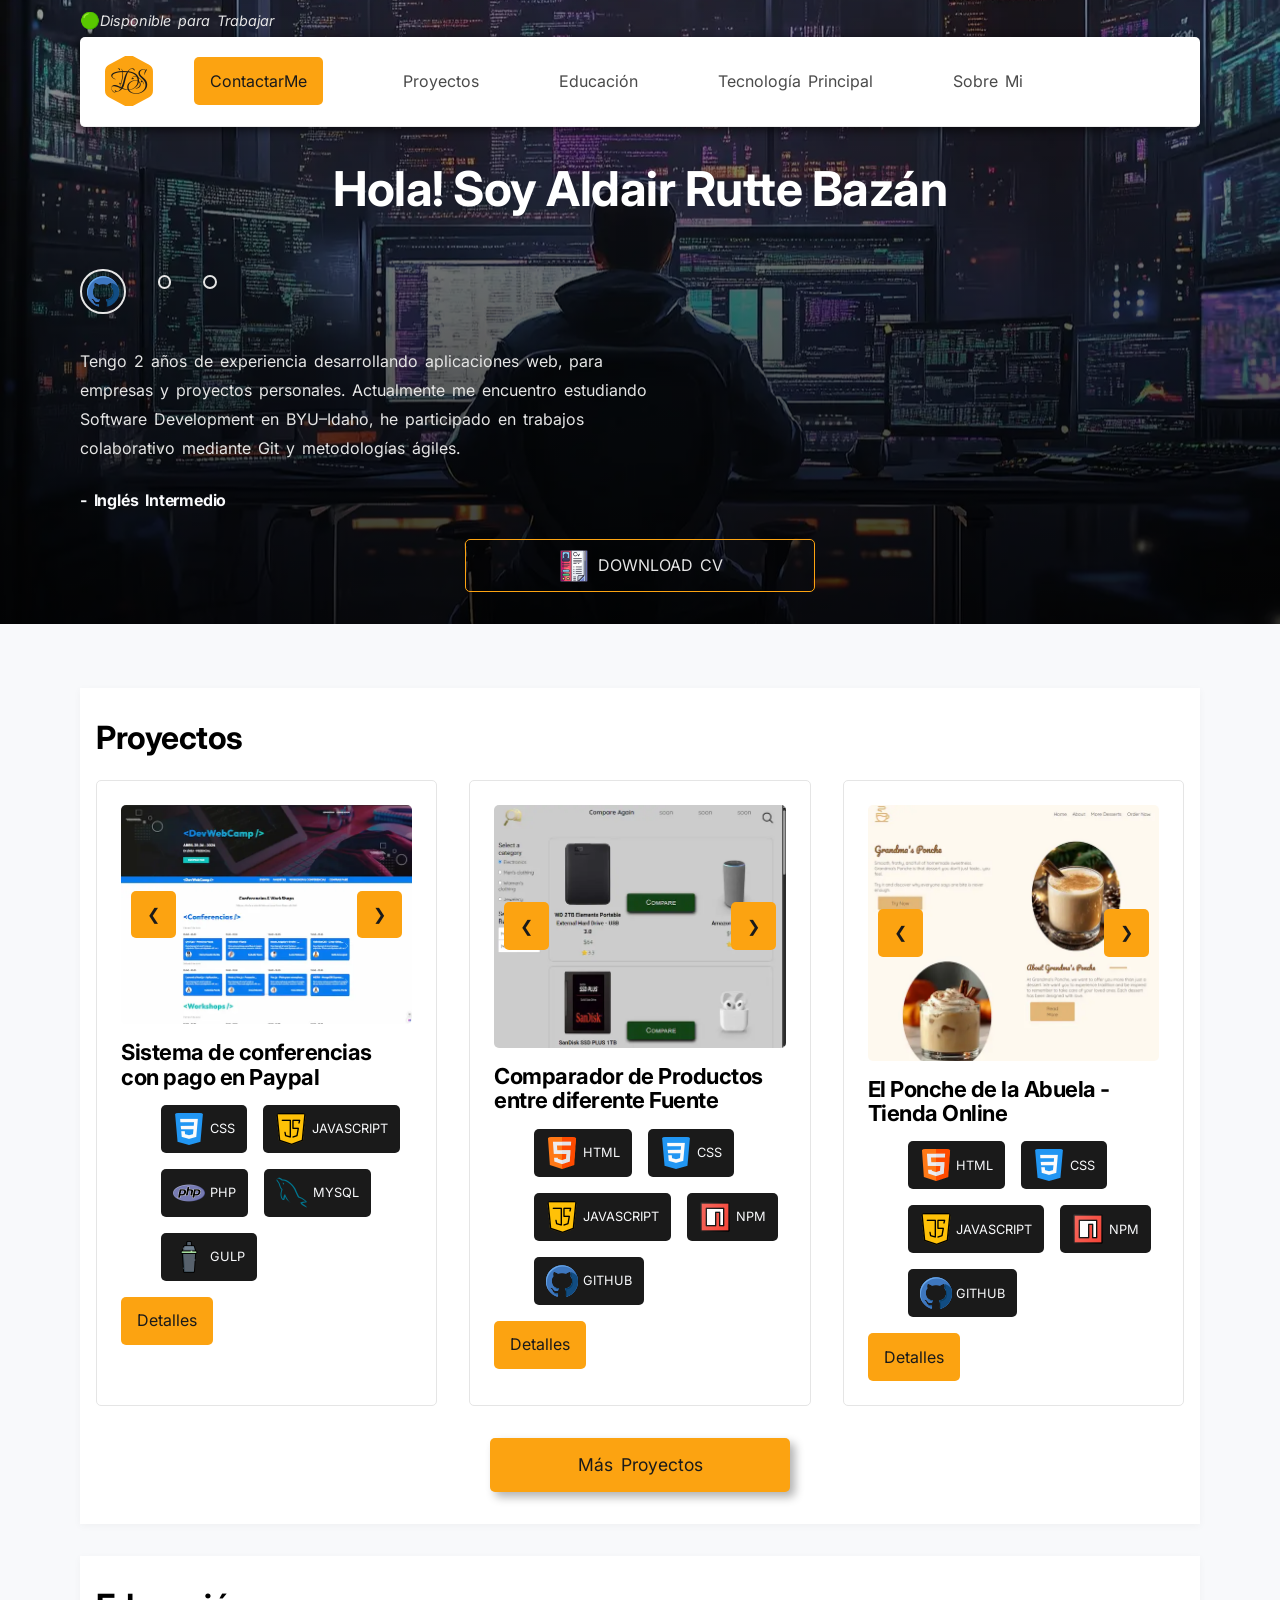
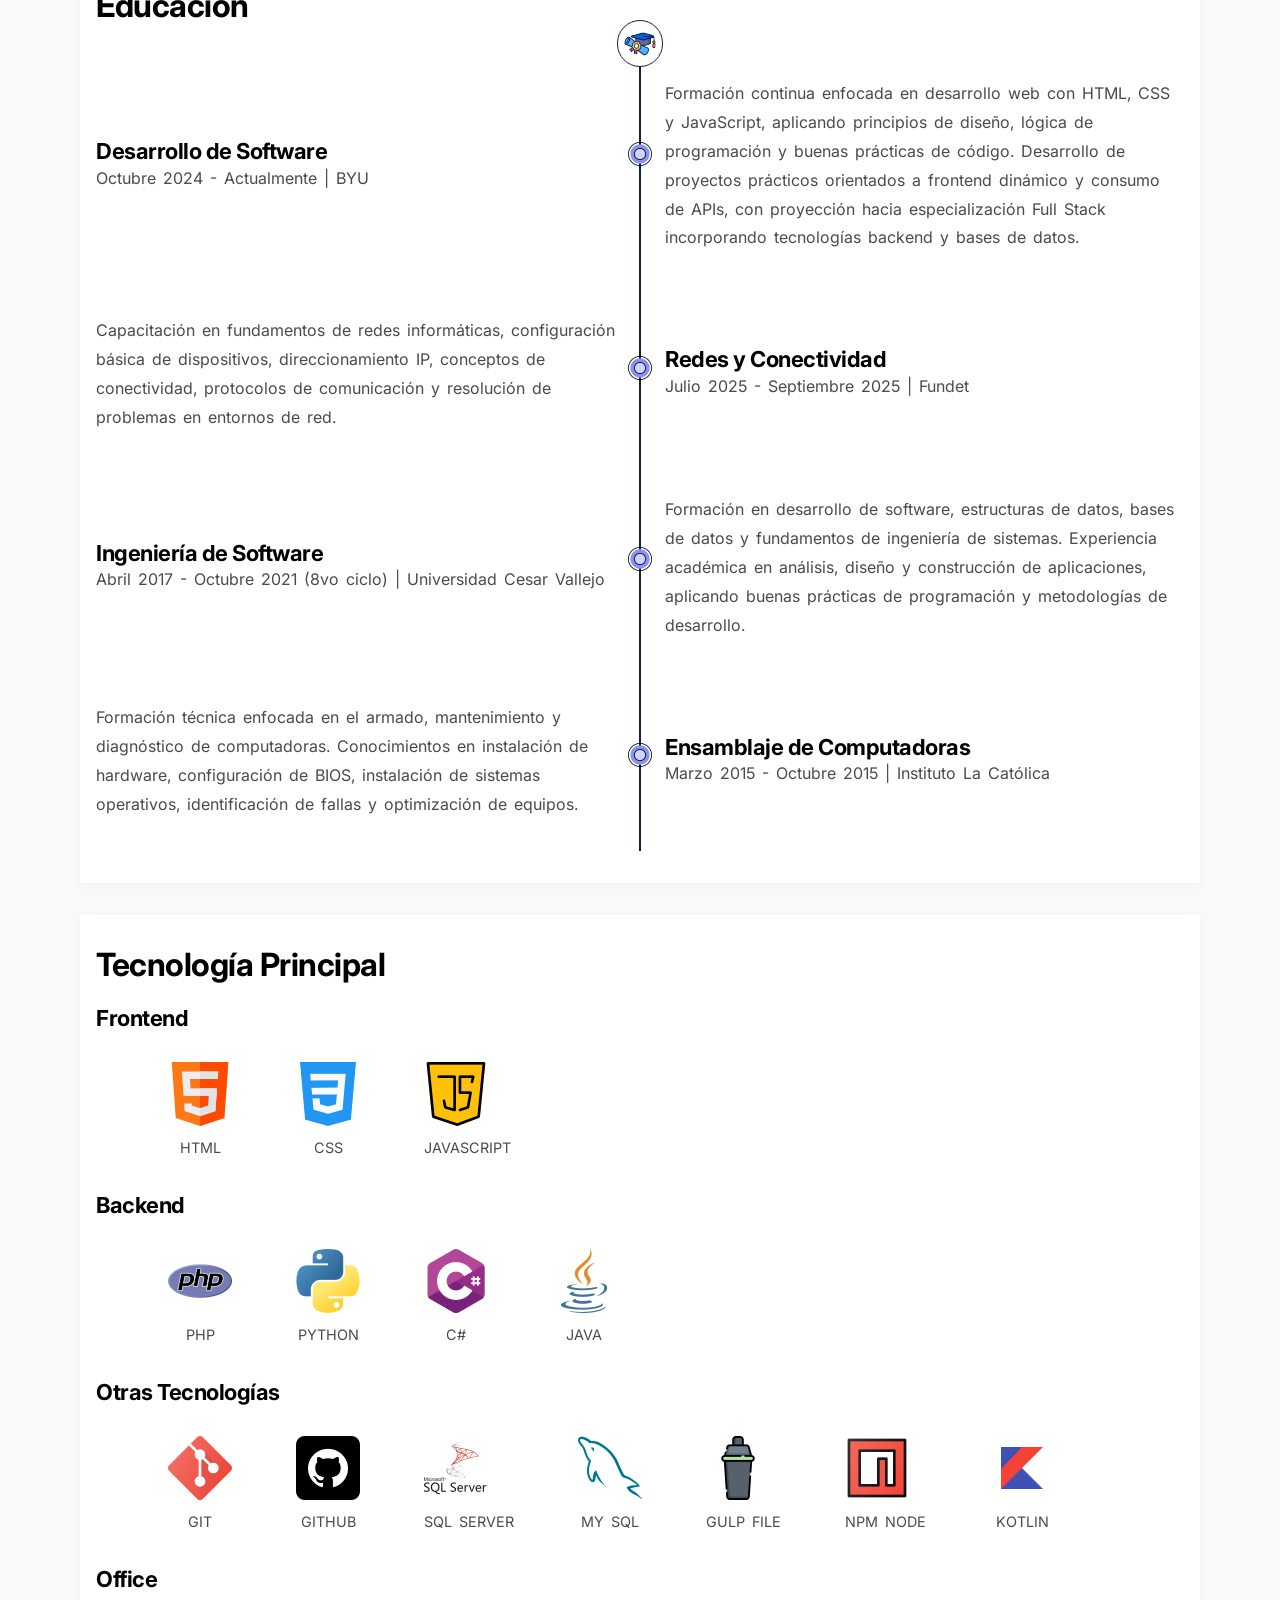
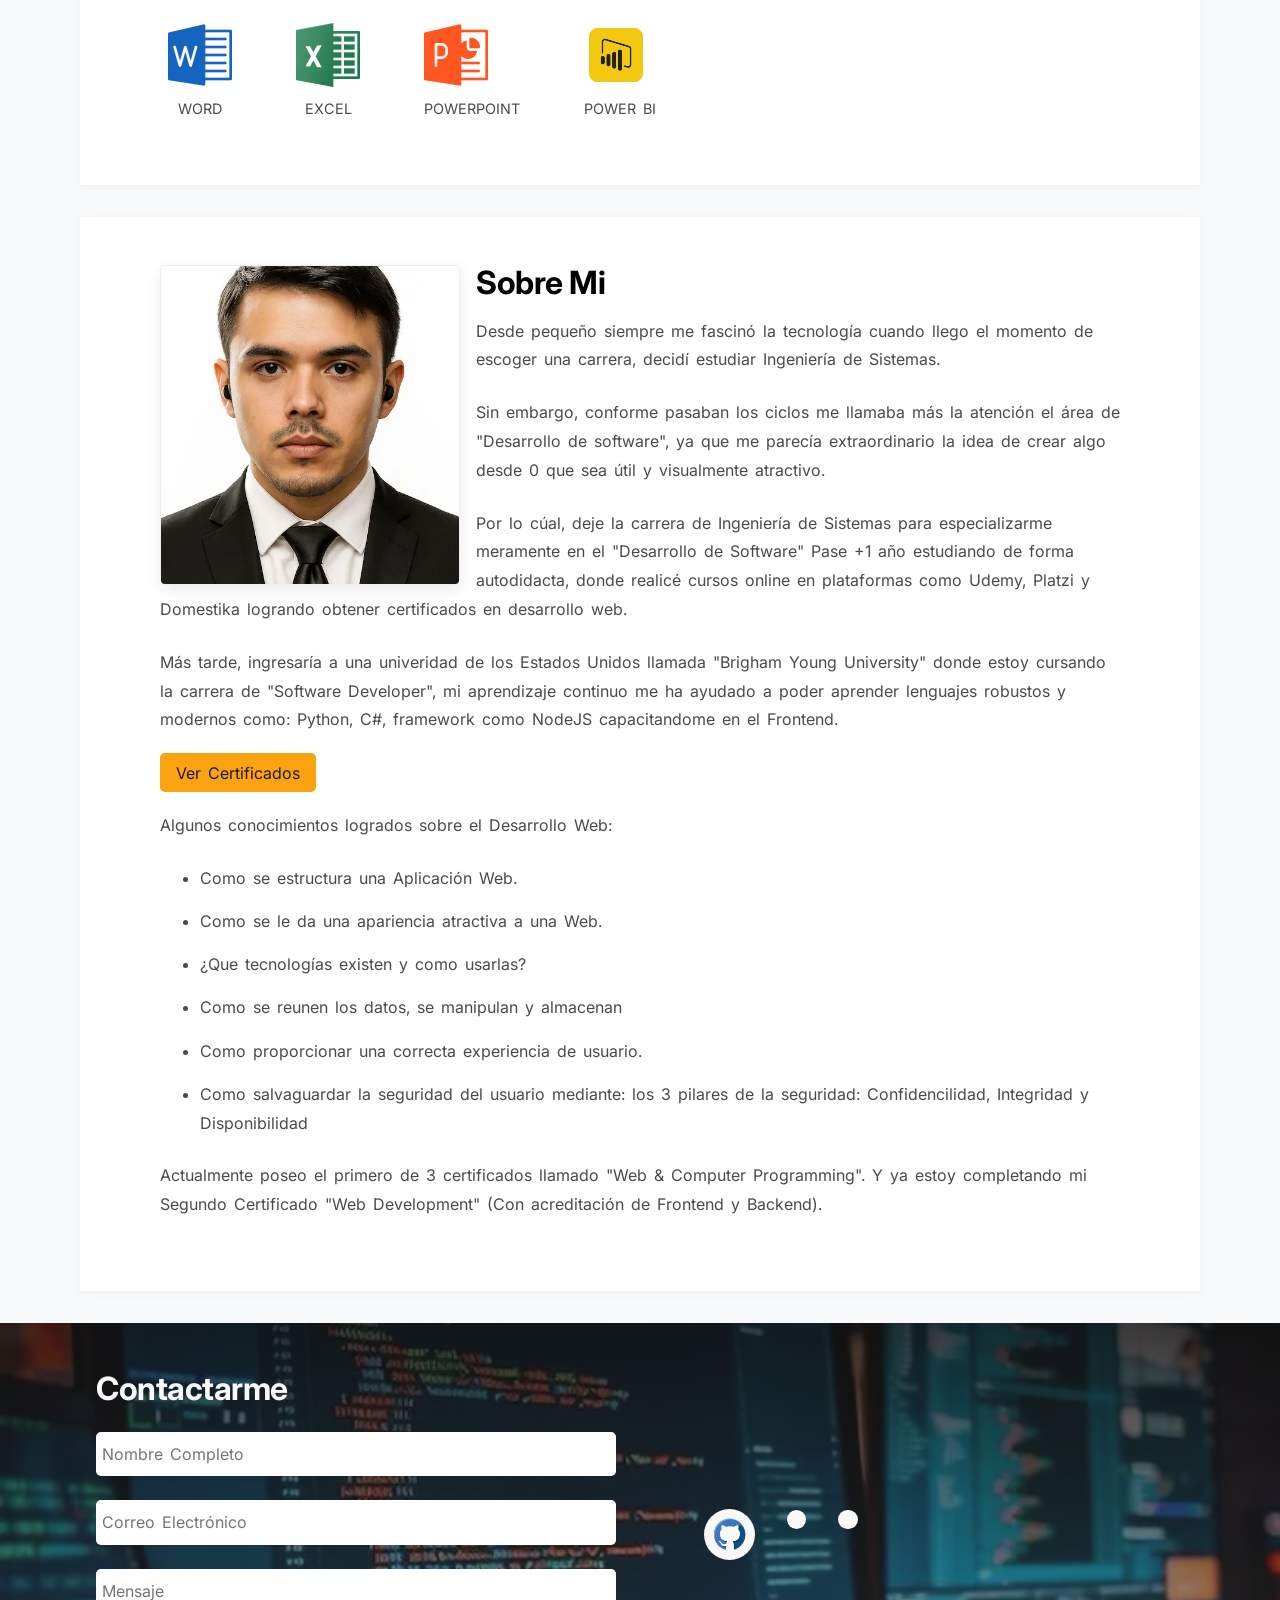
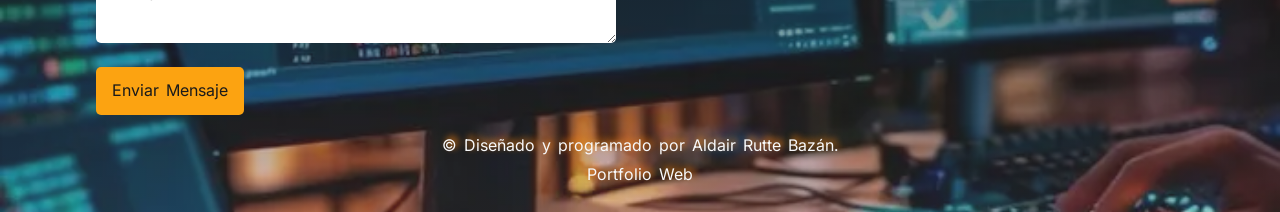
==== index.html @ 46b8bd7f "arreglando puntaje en lighthouse2" ====
<!DOCTYPE html>
<html lang="es">
<head>
    <meta charset="UTF-8">
    <meta name="viewport" content="width=device-width, initial-scale=1.0">
    
    <meta name="description" content="Detalles sobre mi experiencia en desarrollo de software">
    <meta name="author" content="Aldair Rutte Bazán">
    
    <link rel="icon" type="image/x-icon" href="assets/logos/favicon.png">
    
    <!-- Google Fonts -->
    <link rel="preconnect" href="https://fonts.googleapis.com">
    <link rel="preconnect" href="https://fonts.gstatic.com" crossorigin>

    <link rel="preload" as="style"
    href="https://fonts.googleapis.com/css2?family=Inter:ital,opsz,wght@0,14..32,100..900;1,14..32,100..900&family=Lavishly+Yours&display=swap"
    onload="this.rel='stylesheet'">

    <noscript>
    <link rel="stylesheet"
    href="https://fonts.googleapis.com/css2?family=Inter:ital,opsz,wght@0,14..32,100..900;1,14..32,100..900&family=Lavishly+Yours&display=swap">
    </noscript>
    
    <!-- Preload hero image -->
    <link rel="preload" as="image" href="assets/images/programing-background.webp" fetchpriority="high">

    <!-- CSS Styles -->
    <link rel="stylesheet" href="css/normalize.css">

    <link rel="preload" href="css/styles.css" as="style" onload="this.rel='stylesheet'">
    <noscript>
    <link rel="stylesheet" href="css/styles.css">
    </noscript>
    
    <!-- Scripts JS -->
    <script type="module" src="js/main.js"></script>

    <title>Portfolio Web - Aldair Rutte</title>
</head>
<body>
    <header class="main-header">
        <div class="container">
            <p id="work">Disponible para Trabajar</p>
                
            <div class="container__header">
                <div class="header__top">
                    <a href="index.html" id="logo__link">
                        <svg class="hexagon" 
                            xmlns="http://www.w3.org/2000/svg"  
                            viewBox="0 0 24 24" 
                            fill="currentColor" 
                            stroke="currentColor" 
                            stroke-width="1">
                                                    
                            <path d="M12,24c-.5,0-1-.12-1.46-.37l-7.97-4.27c-.98-.52-1.58-1.54-1.58-2.64V7.26c0-1.11,.61-2.12,1.59-2.65L10.55,.36c.91-.49,1.99-.49,2.9,0l7.96,4.25c.98,.52,1.59,1.54,1.59,2.65v9.46c0,1.11-.61,2.12-1.58,2.64l-7.96,4.27c-.46,.24-.96,.37-1.46,.37Z"/>           
                        </svg>
                        <span id="logo__dedsec">DS</span>
                    </a>

                    <button id="hamburger" aria-label="button mobile">
                        <span></span>
                        <span></span>
                        <span></span>
                    </button>

                    <a href="#contact__me" class="btn" id="nav__contact">ContactarMe</a>
                </div>

                <nav class="navigation">
                    <a data-name="projects">Proyectos</a>
                    <a data-name="education">Educación</a>
                    <a data-name="technology">Tecnología Principal</a>
                    <a data-name="aboutMe">Sobre Mi</a>
                </nav>
            </div>

            <div class="header__content">
                <h1>Hola! Soy Aldair Rutte Bazán</h1>
                <ul class="list__social">
                    <li><a aria-label="Visit my github to see more about my work" href="https://github.com/DedSec76" target="_blank"><figure><img src="assets/logos/github-link.png" alt=""></figure></a></li>
                    <li><a aria-label="Visit my Linkedin to see my corporate profile" href="https://www.linkedin.com/in/aldair-rutte-bazan-87b2b730b" target="_blank"><figure><img src="assets/logos/linkedin.png" alt=""></figure></a></li>
                    <li><a aria-label="Visit my tiktok to see demos and videos about my projects" href="https://www.tiktok.com/@dedkaizen" target="_blank"><figure><img src="assets/logos/tik-tok.png" alt=""></figure></a></li>
                </ul>
                <p>Tengo 2 años de experiencia desarrollando aplicaciones web, para empresas y proyectos personales. Actualmente
                me encuentro estudiando Software Development en BYU–Idaho, he participado en trabajos colaborativo mediante Git y metodologías ágiles.
                </p>

                <span id="language">- Inglés Intermedio</span>
            
                <a href="assets/C.V.Aldair-Rutte-Web-Developer.pdf" class="btn btn_download" download><img src="assets/logos/cv.png" alt="icon cv"> Download CV</a>
            </div>
        </div>
    </header>

    <main class="principal">
        <div class="container">
            <article id="projects" class="projects">
                <h2>Proyectos</h2>
                <div class="projects__list"></div>
                <a class="btn btn_more" href="projects.html">Más Proyectos</a>
            </article>

            <article id="education" class="education">
                <h2>Educación</h2>

                <section class="education__current">
                    <div class="side__left">
                        <h3>Desarrollo de Software</h3>
                        <p>Octubre 2024 - Actualmente | BYU</p>
                    </div>
                    <div class="timeline">
                        <img class="imgeducation" src="assets/logos/education.png" alt="">
                        <img src="assets/logos/rec.png" alt="">
                    </div>
                    <div class="side__right">
                        <p>Formación continua enfocada en desarrollo web con HTML, CSS y JavaScript, 
                            aplicando principios de diseño, lógica de programación y buenas prácticas de código. 
                            Desarrollo de proyectos prácticos orientados a frontend dinámico y consumo de APIs, 
                            con proyección hacia especialización Full Stack incorporando tecnologías backend y bases de datos.</p>
                    </div>
                </section>
                <section class="education__past">
                    <div class="side__left">
                        <h3>Redes y Conectividad</h3>
                        <p>Julio 2025 - Septiembre 2025 | Fundet</p>
                    </div>
                    <div class="timeline">
                        <img src="assets/logos/rec.png" alt="">
                    </div>
                    <div class="side__right">
                        <p>Capacitación en fundamentos de redes informáticas, configuración básica de dispositivos, 
                            direccionamiento IP, conceptos de conectividad, protocolos de comunicación y 
                            resolución de problemas en entornos de red.
                        </p>
                    </div>
                </section>
                <section class="education__ancestor">
                    <div class="side__left">
                        <h3>Ingeniería de Software</h3>
                        <p>Abril 2017 - Octubre 2021 (8vo ciclo) | Universidad Cesar Vallejo</p>
                    </div>
                    <div class="timeline">
                        <img src="assets/logos/rec.png" alt="">
                    </div>
                    <div class="side__right">
                        <p>Formación en desarrollo de software, estructuras de datos, bases de datos y fundamentos de ingeniería de sistemas. 
                            Experiencia académica en análisis, diseño y construcción de aplicaciones, aplicando buenas prácticas de programación 
                            y metodologías de desarrollo.
                        </p>
                    </div>
                </section>
                <section class="education__beancestor">
                    <div class="side__left">
                        <h3>Ensamblaje de Computadoras</h3>
                        <p>Marzo 2015 - Octubre 2015 | Instituto La Católica</p>
                    </div>
                    <div class="timeline">
                        <img src="assets/logos/rec.png" alt="">
                    </div>
                    <div class="side__right">
                        <p>Formación técnica enfocada en el armado, mantenimiento y diagnóstico de computadoras. Conocimientos en instalación 
                            de hardware, configuración de BIOS, instalación de sistemas operativos, identificación de fallas y optimización 
                            de equipos.
                        </p>
                    </div>
                </section>
            </article>

            <article id="technology" class="main__stack">
                <h2>Tecnología Principal</h2>
                <section class="frontend">
                    <h3>Frontend</h3>
                    <ul>
                        <li><figure><img src="assets/logos/html.png" alt="html logo"></figure><figcaption>HTML</figcaption></li>
                        <li><figure><img src="assets/logos/css-3.png" alt="css logo"></figure><figcaption>CSS</figcaption></li>
                        <li><figure><img src="assets/logos/java-script.png" alt="javascript logo"></figure><figcaption>JAVASCRIPT</figcaption></li>
                    </ul>
                </section>
                <section class="backend">
                    <h3>Backend</h3>
                    <ul>
                        <li><figure><img src="assets/logos/php.png" alt="html logo"></figure><figcaption>PHP</figcaption></li>
                        <li><figure><img src="assets/logos/python.png" alt="html logo"></figure><figcaption>PYTHON</figcaption></li>
                        <li><figure><img src="assets/logos/c-sharp.png" alt="html logo"></figure><figcaption>C#</figcaption></li>
                        <li><figure><img src="assets/logos/java.png" alt="html logo"></figure><figcaption>JAVA</figcaption></li>
                    </ul>
                </section>
                <section class="others">
                    <h3>Otras Tecnologías</h3>
                    <ul>
                        <li><figure><img src="assets/logos/git.png" alt="git logo"></figure><figcaption>GIT</figcaption></li>
                        <li><figure><img src="assets/logos/github.png" alt="github logo"></figure><figcaption>GITHUB</figcaption></li>
                        <li><figure><img src="assets/logos/sql-server.png" alt="html logo"></figure><figcaption>SQL SERVER</figcaption></li>
                        <li><figure><img src="assets/logos/mysql.png" alt="html logo"></figure><figcaption>MY SQL</figcaption></li>
                        <li><figure><img src="assets/logos/gulp.png" alt="gulp logo"></figure><figcaption>GULP FILE</figcaption></li>
                        <li><figure><img src="assets/logos/npm.png" alt="npm logo"></figure><figcaption>NPM NODE</figcaption></li>
                        <li><figure><img src="assets/logos/kotlin.png" alt="html logo"></figure><figcaption>KOTLIN</figcaption></li>
                    </ul>
                </section>
                <section class="office">
                    <h3>Office</h3>
                    <ul>
                        <li><figure><img src="assets/logos/word.png" alt="word logo"></figure><figcaption>WORD</figcaption></li>
                        <li><figure><img src="assets/logos/excel.png" alt="excel logo"></figure><figcaption>EXCEL</figcaption></li>
                        <li><figure><img src="assets/logos/powerpoint.png" alt="word logo"></figure><figcaption>POWERPOINT</figcaption></li>
                        <li><figure><img src="assets/logos/powerbi.png" alt="power BI logo"></figure><figcaption>POWER BI</figcaption></li>
                    </ul>
                </section>
            </article>

            <article id="aboutMe" class="about__me">
                <div class="center__content">
                    <img src="assets/images/perfil.webp" alt="Profile Picture of Aldair Rutte Bazán" />

                    <div class="about__me__content">
                        <h2>Sobre Mi</h2>
                        <p>Desde pequeño siempre me fascinó la tecnología cuando llego el momento de escoger una carrera, decidí estudiar Ingeniería de Sistemas.</p>
                        <p>Sin embargo, conforme pasaban los ciclos me llamaba más la atención el área de "Desarrollo de software", 
                            ya que me parecía extraordinario la idea de crear algo desde 0 que sea útil y visualmente atractivo.
                        </p>    
                        <p>Por lo cúal, deje la carrera de Ingeniería de Sistemas para especializarme meramente en el "Desarrollo de Software"
                            Pase +1 año estudiando de forma autodidacta, donde realicé cursos online en plataformas como Udemy, Platzi y Domestika
                            logrando obtener certificados en desarrollo web.
                        </p>
                        <p>Más tarde, ingresaría a una univeridad de los Estados Unidos llamada "Brigham Young University" donde estoy cursando la carrera de 
                            "Software Developer", mi aprendizaje continuo me ha ayudado 
                            a poder aprender lenguajes robustos y modernos como: Python,
                            C#, framework como NodeJS capacitandome en el Frontend.
                        </p>
                        <a class="btn" href="certificates.html">Ver Certificados</a>
                        <p></p>
                        <p>Algunos conocimientos logrados sobre el Desarrollo Web: </p>
                        <ul>
                            <li>Como se estructura una Aplicación Web.</li>
                            <li>Como se le da una apariencia atractiva a una Web.</li>
                            <li>¿Que tecnologías existen y como usarlas?</li>
                            <li>Como se reunen los datos, se manipulan y almacenan</li>
                            <li>Como proporcionar una correcta experiencia de usuario.</li>
                            <li>Como salvaguardar la seguridad del usuario mediante: los 
                            3 pilares de la seguridad: Confidencilidad, Integridad y Disponibilidad</li>
                        </ul>
                        <p>Actualmente poseo el primero de 3 certificados llamado "Web & Computer Programming". Y ya estoy completando mi Segundo Certificado "Web Development" (Con acreditación de Frontend y Backend).</p>
                    </div>
                </div>
            </article>
        </div>
    </main>

    <footer class="main-footer">
        <div class="container">
            <section class="contact__me" id="contact__me">
                <h2>Contactarme</h2>

                <form class="frmContact" >
                    <input type="hidden" name="_captcha" value="false">
                    <input type="text" name="nombre" id="name" placeholder="Nombre Completo">
                    <input type="email" name="email" id="email" placeholder="Correo Electrónico">
                    <textarea id="message" name="message" placeholder="Mensaje"></textarea>
                    <button class="btn" type="submit">Enviar Mensaje</button>
                </form>
            </section>
            <section class="footer__icons">
                <ul class="list__social">
                    <li><a aria-label="Visit my github to see more about my work" href="https://github.com/DedSec76" target="_blank"><figure><img src="assets/logos/github-link.png" alt=""></figure></a></li>
                    <li><a aria-label="Visit my Linkedin to see my corporate profile" href="https://www.linkedin.com/in/aldair-rutte-bazan-87b2b730b" target="_blank"><figure><img src="assets/logos/linkedin.png" alt=""></figure></a></li>
                    <li><a aria-label="Visit my tiktok to see demos and videos about my projects" href="https://www.tiktok.com/@dedkaizen" target="_blank"><figure><img src="assets/logos/tik-tok.png" alt=""></figure></a></li>
                </ul>
            </section>
        </div>
        <div class="foot">
            <p>&copy; <span id="year"></span>Diseñado y programado por Aldair Rutte Bazán.</p>
            <p>Portfolio Web <span id="lastModified"></span></p>
        </div>
    </footer>
</body>
</html>
---- css/styles.css ----
:root {
    --primary-color: #14213D; /* Texto para Botones y Titulo de secciones*/
    --accent-color: #FCA311; /* Botones primarios */
    
    --alabaster-grey: #E5E5E5; /* Secciones claras - texto */
    
    --background-section: #FFFFFF; /* Hero Section */
    --background-body: #F8F9FB; /* Background */

    --text-color-primary: #1A1A1A;
    --text-color-secondary: #4A4A4A; /* Subtitulos */

    --font-family: "Inter", sans-serif;
    --font-logo: "Lavishly Yours", cursive;

    --font-size-h1: 48px;
    --font-size-h2: 32px;
    --font-size-h3: 22px;
    --font-size-p: 16px;
}

*,
*::before,
*::after {
    margin: 0;
    box-sizing: border-box;
}

h1, h2, h3, h4 {
    font-family: var(--font-family);
    font-weight: 700;
    letter-spacing: -0.5px;
    line-height: 1.1;
}

h1 {
    font-size: var(--font-size-h1);
}
h2 {
    font-size: var(--font-size-h2);
}
h3 {
    font-size: var(--font-size-h3);
}
p, a, button {
    font-size: var(--font-size-p);
}

p, a, li, span, figcaption, button, input, textarea {
    font-family: var(--font-family);
    font-weight: 400;
    line-height: 1.8;
    word-spacing: 3px;
    color: var(--text-color-secondary);
}

ul {
    list-style: none;
}

a {
    text-decoration: none;
    cursor: pointer;
}

body {
    background-color: var(--background-body);
}

.btn {
    color: var(--text-color-primary);
    border: none;
    border-radius: 5px;
    padding: .6rem 1rem;
    background-color: var(--accent-color);
    transition: background-color ease-in-out .3s;
    cursor: pointer;

    &:hover {
        color: var(--background-body);
        background-color: var(--primary-color);
    }
}


/******** HEADER ********/
.main-header {
    padding-top: .4rem;
    background: linear-gradient(rgba(0, 0, 0, 0.4), rgba(0, 0, 0, 0.8)), url(../assets/images/programing-background.webp);
    background-size: cover;
    background-position: center;
    background-repeat: no-repeat;
}

.container {
    max-width: 1200px;
    margin: 0 auto;
    padding: 0 1.5rem;

    @media screen and (min-width: 700px) {
        padding: 0 2.5rem;
        
    }
}

#work {
    color: var(--alabaster-grey);
    font-size: .8rem;
    font-style: oblique;

    &::before {
        content: "🟢";
        filter: saturate(2);
        font-style: normal;
        font-size: 1rem;
    }

    @media screen and (min-width: 700px) {
        font-size: .9rem;
    }
}

.container__header {
    position: fixed;
    top: 1.5rem;
    left: 50%;
    transform: translateX(-50%);
    width: 93%;
    height: 90px;
    z-index: 1000;
    

    margin-top: 1rem;
    padding: 1rem .5rem;

    display: flex;
    flex-direction: column;

    background-color: var(--background-section);
    border-bottom: 1px solid #EDEDED;
    border-radius: 5px;
    box-shadow: -3px 3px 10px rgba(0, 0, 0, 0.626);

    @media screen and (min-width: 765px) {
        max-width: 1120px;

        flex-direction: row;
        justify-content: center;
        align-items: center;
        padding: 1rem 1.5rem;
        margin-top: .8rem;
    }

    .header__top {
        display: flex;
        justify-content: space-between;
        align-items: center;

        @media screen and (min-width: 700px) {
            gap: 2.5rem;
        }
    }

    /* Child 1 */
    #logo__link {
        position: relative;
        width: 50px;
        height: 50px;
        color: var(--accent-color);

        &:hover {
            color: var(--text-color-primary);
        }

        .hexagon {
            width: 100%;
            height: auto;
            display: block;
        }

        #logo__dedsec {
            position: absolute;
            top: 50%;
            left: 40%;
            transform: translate(-50%, -50%);

            letter-spacing: -12px;
            font-weight: 200;
            color: var(--text-color-primary);
            font-family: var(--font-logo);
            padding: .3rem .6rem;
            font-size: 1.9rem;

            &:hover {
                color: var(--background-body);
            }
        }
    }

    /* Child 2 - Hamburger Btn */
    #hamburger {
        margin-left: 2rem;
        background-color: transparent;
        border: none;
        cursor: pointer;

        @media screen and (min-width: 765px) {
            display: none;
        }

        &:hover span {
            background-color: var(--accent-color);
        }

        &.active {
            :nth-child(1) {
                background-color: var(--accent-color);
                transform: rotate(45deg) translateY(10px);
            }
            :nth-child(2) {
                opacity: 0;
            }
            :nth-child(3) {
                background-color: var(--accent-color);
                transform: rotate(-45deg) translateY(-10px);
            }
        }

        span {
            display: block;
            width: 28px;
            height: 3px;
            margin: 7px;
            background-color: var(--primary-color);
            transition: all 0.3s ease-in-out;
        }
    }

    /* Child 3 - Link to contact*/
    
}

.navigation {
    position: absolute;
    top: 94%;
    left: 0;
    width: 100%;
    z-index: 9999;

    display: flex;
    flex-direction: column;
    background-color: var(--background-section);
    border-radius: 5px;
    opacity: 0; /* Hidden by default, will be shown on mobile */
    max-height: 0;
    overflow: hidden;
    transition: opacity 0.3s ease-in-out;
        
    @media screen and (min-width: 765px) {
        position: static;
        flex-direction: row;
        flex-wrap: wrap;
        color: var(--primary-color);
        margin-top: 0;
        margin-left: 2.5rem;
        opacity: 1;
        max-height: none;
        overflow: visible;
    }

    a {
        z-index: 2000;
        text-align: center;
        padding: .5rem 0;
        margin-bottom: .5rem;
        color: var(--primary-color);
        transition: all ease-in .3s;

        &:hover {
            background-color: var(--accent-color);
            color: var(--background-body);
            text-decoration: underline;
        }

        @media screen and (min-width: 700px) {
            padding: .5rem 1.5rem;
            color: var(--text-color-secondary);
            margin: 0 1rem;
        }
    }

    &.active {
        opacity: 1;
        max-height: 300px;
    }
}

.header__content {
    padding-top: 1rem;
    padding-bottom: 1.5rem;
    text-align: center;

    @media screen and (min-width: 700px) {
        padding: 1rem 0 2rem;
    }

    h1 {
        color: var(--background-section);
        margin-top: 7rem;
        margin-bottom: 1.8rem;
    }

    .list__social {
        padding: 1.5rem 0;
        justify-content: flex-start;

        img {
            padding: .3rem;
            border: 2px solid var(--alabaster-grey);
            background: none;
        }
    }

    p {
        margin-bottom: 1.5rem;
        text-align: left;
        color: var(--alabaster-grey);
        max-width: 600px;
    }

    #language {
        display: block;
        font-weight: bold;
        letter-spacing: -0.2px;
        text-align: left;
        color: var(--background-body);
        margin-bottom: 1.5rem;
    }

    .btn_download {
        border: 1px solid var(--accent-color);
        background: transparent;
        color: var(--alabaster-grey);
        text-transform: uppercase;
        display: flex;
        align-items: center;
        justify-content: center;
        margin-top: 1.2rem;

        @media screen and (min-width: 760px) {
            width: 350px;
            margin: auto;
        }

        img {
            margin-right: .5rem;
        }

        &:hover {
            background: linear-gradient(rgba(255, 255, 0, 0.35), rgba(254, 54, 14, 0.65)), var(--accent-color);
            color: var(--text-color-primary);
        }
    }
}

/******** END HEADER ********/


/******** MAIN ********/
.principal {

    article {
        padding: 2rem 1rem;
    }

    @media screen and (min-width: 700px){
        padding: 2rem 2.5rem;
    }
}

/******** IMAGES CAROUSEL ********/
.carousel {
    position: relative;
    
    margin: auto;

    .btn {
        position: absolute;
        z-index: 100;
        top: 50%;
        transform: translateY(-50%);
    }

    .prev {
        left: 10px;
    }
    .next {
        right: 10px;
    }
}

.contenedor {
    overflow: hidden;
}

.slides {
    display: flex;
    transition: transform 0.5s ease-in-out;

    img {
        
    }
}

/******** PROJECTS ********/
.projects {
    box-shadow: 0px 2px 8px rgba(0, 0, 0, 0.04);
    margin-top: 2rem;
    background-color: var(--background-section);

    h2 {
        margin-bottom: 1.5rem;
    }
}
    .projects__list {

        @media screen and (min-width: 750px) {
            display: grid;
            grid-template-columns: repeat(auto-fit, minmax(300px, 1fr));
            gap: 2rem;
        }

    }
    .project_link {
        display: block;
        transition: all 0.3s ease;
        padding: .5rem;
        border-radius: 5px;

        &:hover {
            background-color: var(--accent-color);
            transform: scale(1.04);
        }
    }

    .card_project {
        border: 1px solid var(--alabaster-grey);
        border-radius: 5px;
        margin-bottom: 2rem;
        padding: 1.5rem;

        img {
            border-radius: 5px;
            width: 100%;
        }

        h3 {
            margin: 1rem 0;
        }

        .technology__list {
            margin: 1rem 0;
            display: flex;
            flex-direction: row;
            gap: 1rem;
            flex-wrap: wrap;
            

            li {
                display: flex;
                align-items: center;
                background-color: var(--text-color-primary);
                padding: .5rem .75rem;
                border-radius: 5px;
                font-size: .8rem;
                color: var(--background-body);

                img {
                    display: block;
                    width: 32px;
                    height: 32px;
                    margin-right: .3rem;
                }

                figcaption {
                    float: right;
                    color: var(--background-body);
                }

                &:hover {
                    background: linear-gradient(rgba(210, 210, 210, 0.5), rgba(82, 82, 82, 0.8)), var(--text-color-primary);
                }
            }
        }
    }

    .btn_more {
        padding: .7rem 0;
        box-shadow: 5px 5px 10px rgba(0, 0, 0, 0.3);
        display: block;
        text-align: center;
        font-size: 1.1rem;

        @media screen and (min-width: 807px) {
            width: 300px;
            margin: auto;
        }
    }


/******** MY STACK ********/
.main__stack {
    box-shadow: 0px 2px 8px rgba(0, 0, 0, 0.04);
    margin-top: 2rem;
    background-color: var(--background-section);


    h2 {
        margin-bottom: 1.5rem;
    }

    
    ul {
        display: flex;
        flex-wrap: wrap;
        
        li {
            padding: 2rem;

            figcaption {
                
                font-size: .9rem;
                text-align: center;
            }
        }
    }
}

/******** EDUCATION ********/
.education {
    margin: 2rem 0;
    background-color: var(--background-section);
    box-shadow: 0 2px 8px rgba(0, 0, 0, 0.04);

    h2 {
        margin-bottom: 1.5rem;
    }

    section {
        display: grid;
        grid-template-columns: 1fr auto 1fr;
        align-items: center;

        .side__left {
            min-width: 8rem;
        }

        .side__right {
            margin: 2rem 0;
            min-width: 8rem;
        }

        .timeline {
            grid-column: 2;
            position: relative;
            width: 2px;
            height: 100%;
            margin: 0 1.5rem;
            background-color: var(--primary-color);

            .imgeducation {
                background-color: var(--background-section);
                padding: .4rem;
                border: 1px solid var(--primary-color);
                border-radius: 100%;
                top: -1.7rem;
                left: -1.4rem;

                &:hover {
                    background-color: var(--accent-color);
                }
            }

            img {
                position: absolute;
                top: 40%;
                left: -.66rem;
            }
        }

        /* Odd */
        &:nth-of-type(odd) .side__left {
            grid-column: 1;
        }
        &:nth-of-type(odd) .side__right {
            grid-column: 3;
        }

        /* Even */
        &:nth-of-type(even) .side__left{
            grid-row: 1;
            grid-column: 3;
        }
        &:nth-of-type(even) .side__right{
            grid-row: 1;
            grid-column: 1;
        }
    }
    
}

/******** ABOUT ME ********/
.about__me {
    margin-top: 2rem;
    padding: 1.5rem;
    background-color: var(--background-section);
    box-shadow: 0 2px 8px rgba(0,0,0,0.04);

    .center__content {
        @media screen and (min-width: 700px) {
            padding: 1rem 4rem;
        }
    }

    img {
        border: 1px solid #eee;
        box-shadow: 1px 5px 16px rgba(0, 0, 0, 0.08);
        border-radius: 5px;
        margin-bottom: 1rem;
        object-fit: cover;
        width: 100%;
        height: 20rem;
        border-radius: 5px;

        @media screen and (min-width: 700px) {
            float: left;
            width: 300px;
            margin-right: 1rem;
            margin-bottom: .5rem;
        }
    }

    .about__me__content {
        
        margin: auto;
        
        h2 {
            margin-bottom: 1rem;
        }

        p {
            margin-bottom: 1.5rem;
        }

        ul {
            margin-bottom: 1.5rem;
            list-style: disc;

            li {
                margin-bottom: .9rem;
            }
        }
    }
}

/******** CONTACT ME ********/
.main-footer {
    background: linear-gradient(rgba(20, 20, 20, 0.8), rgba(107, 107, 107, 0.258)), url(../assets/images/backgroundfoot.webp);
    background-size: cover;
    background-position: center;
    background-repeat: no-repeat;
    width: 100%;
    padding: 1.5rem;
    color: var(--background-body);

    .container {
        @media screen and (min-width: 700px) {
            display: grid;
            grid-template-columns: 1fr 1fr;
            justify-content: center;
            align-items: center;
            gap: 3rem;
        }
    }

    .contact__me {

        h2 {
            margin: 1.5rem 0 1.6rem 1rem;
        }

        form {
            padding: 0 0 1rem 1rem;

            @media screen and (min-width: 700px) {
                margin: auto 0;
                max-width: 700px;
            }
            
            input, textarea {
                border: none;
                background-color: var(--background-section);
                border-radius: 5px;
                font-size: 1rem;
                padding: .5rem .4rem;
                width: 100%;
                display: block;
                margin-bottom: 1.5rem;

                &:focus {
                    outline: 2px solid var(--accent-color);
                }
            }

            textarea::placeholder {
                font-family: var(--font-family);
            }
        }
    }

    .footer__icons {

        .list__social {

            @media screen and (min-width: 700px) {
                justify-content: flex-start;   
            }
        }
    }

    .foot {
        margin-top: 1.5rem;

        @media screen and (min-width: 700px) {
            margin: 0;
        }

        p {
            text-shadow: 3px -3px 6px rgba(255, 134, 12, 0.967);
            margin: 0;
            padding: 0;
            text-align: center;
            color: var(--background-body);
        }
    }
}
.list__social {
    display: flex;
    justify-content: flex-end;
    gap: 2rem;

    img {
        border-radius: 100%;
        padding: .6rem;
        background-color: #f8f8f8;
        transition: background-color .5s ease;

        &:hover {
            background-color: var(--accent-color);
        }
    }
}


/******** PROJECTS PAGE ********/
.center_content {
    max-width: 1200px;
    margin: auto;
}
.projects_header {
    padding: 1rem 1.5rem;

    .container__header {
        max-width: none;
        position: static;
        transform: none;
        width: 100%;
        height: auto;

        .navigation {
            position: static;
        }
    }
}

.projects_main {
    box-shadow:  0px 2px 8px rgba(0, 0, 0, 0.04);
    border-radius: 5px;
    background-color: var(--background-section);
    margin: 2rem 1.5rem;
    padding: 1.5rem;

    h1 {
        margin: 0 0 1.5rem;
        text-align: center;
    }

    h2 {
        margin: 0 0 1.5rem;
    }
}

.details {
    margin-top: 1rem;
    display: none;

    a {
        font-size: 1.2rem;
        display: inline-block;
        color: blue;
        margin-bottom: .5rem;

        &:hover {
            text-decoration: underline;
            text-shadow: 2px 1px 2px var(--text-color-secondary);
        }
    }

    &.show {
        display: block;
    }
}

/******** CERTIFICATES PAGE ********/
.hd_certi {
    max-width: 1200px !important;
    margin: auto;
}

.board {
    background: linear-gradient(rgba(137, 137, 137, 0.1),rgba(0, 0, 0, 0.2)),url(../assets/images/certificate/background.webp);
    background-position: center;
    background-repeat: no-repeat;
    background-size: cover;

    h1 {
        text-align: center;
        margin: -.4rem 0 1.5rem;
        padding-top: 1rem;
        color: var(--background-body);
    }
}

.certificates {
    max-width: 1200px;
    margin: auto;
    padding: 1rem 0 2rem;
    display: grid;
    grid-template-columns: 1fr;
    gap: 2rem;

    @media screen and (min-width: 700px){
        grid-template-columns: repeat(2, 1fr);
    }
}

.bg_certificate {
    position: relative;
    max-width: 400px;
    margin: auto;

    img {
        filter: brightness(.6);
        width: 100%;
    }
}

.certificate_content {
    position: absolute;
    top: 12%;
    text-align: center;
    
    button {
        display: block;
        margin-left: 12%;
    }

    img {
        filter: brightness(.9);
        width: 44%;
        min-height: 196px;
    }

    h2 {
        font-size: var(--font-size-h3);
        margin-top: .2rem;
        color: var(--background-body);
    }
}
---- css/styles.css ----
:root {
    --primary-color: #14213D; /* Texto para Botones y Titulo de secciones*/
    --accent-color: #FCA311; /* Botones primarios */
    
    --alabaster-grey: #E5E5E5; /* Secciones claras - texto */
    
    --background-section: #FFFFFF; /* Hero Section */
    --background-body: #F8F9FB; /* Background */

    --text-color-primary: #1A1A1A;
    --text-color-secondary: #4A4A4A; /* Subtitulos */

    --font-family: "Inter", sans-serif;
    --font-logo: "Lavishly Yours", cursive;

    --font-size-h1: 48px;
    --font-size-h2: 32px;
    --font-size-h3: 22px;
    --font-size-p: 16px;
}

*,
*::before,
*::after {
    margin: 0;
    box-sizing: border-box;
}

h1, h2, h3, h4 {
    font-family: var(--font-family);
    font-weight: 700;
    letter-spacing: -0.5px;
    line-height: 1.1;
}

h1 {
    font-size: var(--font-size-h1);
}
h2 {
    font-size: var(--font-size-h2);
}
h3 {
    font-size: var(--font-size-h3);
}
p, a, button {
    font-size: var(--font-size-p);
}

p, a, li, span, figcaption, button, input, textarea {
    font-family: var(--font-family);
    font-weight: 400;
    line-height: 1.8;
    word-spacing: 3px;
    color: var(--text-color-secondary);
}

ul {
    list-style: none;
}

a {
    text-decoration: none;
    cursor: pointer;
}

body {
    background-color: var(--background-body);
}

.btn {
    color: var(--text-color-primary);
    border: none;
    border-radius: 5px;
    padding: .6rem 1rem;
    background-color: var(--accent-color);
    transition: background-color ease-in-out .3s;
    cursor: pointer;

    &:hover {
        color: var(--background-body);
        background-color: var(--primary-color);
    }
}


/******** HEADER ********/
.main-header {
    padding-top: .4rem;
    background: linear-gradient(rgba(0, 0, 0, 0.4), rgba(0, 0, 0, 0.8)), url(../assets/images/programing-background.webp);
    background-size: cover;
    background-position: center;
    background-repeat: no-repeat;
}

.container {
    max-width: 1200px;
    margin: 0 auto;
    padding: 0 1.5rem;

    @media screen and (min-width: 700px) {
        padding: 0 2.5rem;
        
    }
}

#work {
    color: var(--alabaster-grey);
    font-size: .8rem;
    font-style: oblique;

    &::before {
        content: "🟢";
        filter: saturate(2);
        font-style: normal;
        font-size: 1rem;
    }

    @media screen and (min-width: 700px) {
        font-size: .9rem;
    }
}

.container__header {
    position: fixed;
    top: 1.5rem;
    left: 50%;
    transform: translateX(-50%);
    width: 93%;
    height: 90px;
    z-index: 1000;
    

    margin-top: 1rem;
    padding: 1rem .5rem;

    display: flex;
    flex-direction: column;

    background-color: var(--background-section);
    border-bottom: 1px solid #EDEDED;
    border-radius: 5px;
    box-shadow: -3px 3px 10px rgba(0, 0, 0, 0.626);

    @media screen and (min-width: 765px) {
        max-width: 1120px;

        flex-direction: row;
        justify-content: center;
        align-items: center;
        padding: 1rem 1.5rem;
        margin-top: .8rem;
    }

    .header__top {
        display: flex;
        justify-content: space-between;
        align-items: center;

        @media screen and (min-width: 700px) {
            gap: 2.5rem;
        }
    }

    /* Child 1 */
    #logo__link {
        position: relative;
        width: 50px;
        height: 50px;
        color: var(--accent-color);

        &:hover {
            color: var(--text-color-primary);
        }

        .hexagon {
            width: 100%;
            height: auto;
            display: block;
        }

        #logo__dedsec {
            position: absolute;
            top: 50%;
            left: 40%;
            transform: translate(-50%, -50%);

            letter-spacing: -12px;
            font-weight: 200;
            color: var(--text-color-primary);
            font-family: var(--font-logo);
            padding: .3rem .6rem;
            font-size: 1.9rem;

            &:hover {
                color: var(--background-body);
            }
        }
    }

    /* Child 2 - Hamburger Btn */
    #hamburger {
        margin-left: 2rem;
        background-color: transparent;
        border: none;
        cursor: pointer;

        @media screen and (min-width: 765px) {
            display: none;
        }

        &:hover span {
            background-color: var(--accent-color);
        }

        &.active {
            :nth-child(1) {
                background-color: var(--accent-color);
                transform: rotate(45deg) translateY(10px);
            }
            :nth-child(2) {
                opacity: 0;
            }
            :nth-child(3) {
                background-color: var(--accent-color);
                transform: rotate(-45deg) translateY(-10px);
            }
        }

        span {
            display: block;
            width: 28px;
            height: 3px;
            margin: 7px;
            background-color: var(--primary-color);
            transition: all 0.3s ease-in-out;
        }
    }

    /* Child 3 - Link to contact*/
    
}

.navigation {
    position: absolute;
    top: 94%;
    left: 0;
    width: 100%;
    z-index: 9999;

    display: flex;
    flex-direction: column;
    background-color: var(--background-section);
    border-radius: 5px;
    opacity: 0; /* Hidden by default, will be shown on mobile */
    max-height: 0;
    overflow: hidden;
    transition: opacity 0.3s ease-in-out;
        
    @media screen and (min-width: 765px) {
        position: static;
        flex-direction: row;
        flex-wrap: wrap;
        color: var(--primary-color);
        margin-top: 0;
        margin-left: 2.5rem;
        opacity: 1;
        max-height: none;
        overflow: visible;
    }

    a {
        z-index: 2000;
        text-align: center;
        padding: .5rem 0;
        margin-bottom: .5rem;
        color: var(--primary-color);
        transition: all ease-in .3s;

        &:hover {
            background-color: var(--accent-color);
            color: var(--background-body);
            text-decoration: underline;
        }

        @media screen and (min-width: 700px) {
            padding: .5rem 1.5rem;
            color: var(--text-color-secondary);
            margin: 0 1rem;
        }
    }

    &.active {
        opacity: 1;
        max-height: 300px;
    }
}

.header__content {
    padding-top: 1rem;
    padding-bottom: 1.5rem;
    text-align: center;

    @media screen and (min-width: 700px) {
        padding: 1rem 0 2rem;
    }

    h1 {
        color: var(--background-section);
        margin-top: 7rem;
        margin-bottom: 1.8rem;
    }

    .list__social {
        padding: 1.5rem 0;
        justify-content: flex-start;

        img {
            padding: .3rem;
            border: 2px solid var(--alabaster-grey);
            background: none;
        }
    }

    p {
        margin-bottom: 1.5rem;
        text-align: left;
        color: var(--alabaster-grey);
        max-width: 600px;
    }

    #language {
        display: block;
        font-weight: bold;
        letter-spacing: -0.2px;
        text-align: left;
        color: var(--background-body);
        margin-bottom: 1.5rem;
    }

    .btn_download {
        border: 1px solid var(--accent-color);
        background: transparent;
        color: var(--alabaster-grey);
        text-transform: uppercase;
        display: flex;
        align-items: center;
        justify-content: center;
        margin-top: 1.2rem;

        @media screen and (min-width: 760px) {
            width: 350px;
            margin: auto;
        }

        img {
            margin-right: .5rem;
        }

        &:hover {
            background: linear-gradient(rgba(255, 255, 0, 0.35), rgba(254, 54, 14, 0.65)), var(--accent-color);
            color: var(--text-color-primary);
        }
    }
}

/******** END HEADER ********/


/******** MAIN ********/
.principal {

    article {
        padding: 2rem 1rem;
    }

    @media screen and (min-width: 700px){
        padding: 2rem 2.5rem;
    }
}

/******** IMAGES CAROUSEL ********/
.carousel {
    position: relative;
    
    margin: auto;

    .btn {
        position: absolute;
        z-index: 100;
        top: 50%;
        transform: translateY(-50%);
    }

    .prev {
        left: 10px;
    }
    .next {
        right: 10px;
    }
}

.contenedor {
    overflow: hidden;
}

.slides {
    display: flex;
    transition: transform 0.5s ease-in-out;

    img {
        
    }
}

/******** PROJECTS ********/
.projects {
    box-shadow: 0px 2px 8px rgba(0, 0, 0, 0.04);
    margin-top: 2rem;
    background-color: var(--background-section);

    h2 {
        margin-bottom: 1.5rem;
    }
}
    .projects__list {

        @media screen and (min-width: 750px) {
            display: grid;
            grid-template-columns: repeat(auto-fit, minmax(300px, 1fr));
            gap: 2rem;
        }

    }
    .project_link {
        display: block;
        transition: all 0.3s ease;
        padding: .5rem;
        border-radius: 5px;

        &:hover {
            background-color: var(--accent-color);
            transform: scale(1.04);
        }
    }

    .card_project {
        border: 1px solid var(--alabaster-grey);
        border-radius: 5px;
        margin-bottom: 2rem;
        padding: 1.5rem;

        img {
            border-radius: 5px;
            width: 100%;
        }

        h3 {
            margin: 1rem 0;
        }

        .technology__list {
            margin: 1rem 0;
            display: flex;
            flex-direction: row;
            gap: 1rem;
            flex-wrap: wrap;
            

            li {
                display: flex;
                align-items: center;
                background-color: var(--text-color-primary);
                padding: .5rem .75rem;
                border-radius: 5px;
                font-size: .8rem;
                color: var(--background-body);

                img {
                    display: block;
                    width: 32px;
                    height: 32px;
                    margin-right: .3rem;
                }

                figcaption {
                    float: right;
                    color: var(--background-body);
                }

                &:hover {
                    background: linear-gradient(rgba(210, 210, 210, 0.5), rgba(82, 82, 82, 0.8)), var(--text-color-primary);
                }
            }
        }
    }

    .btn_more {
        padding: .7rem 0;
        box-shadow: 5px 5px 10px rgba(0, 0, 0, 0.3);
        display: block;
        text-align: center;
        font-size: 1.1rem;

        @media screen and (min-width: 807px) {
            width: 300px;
            margin: auto;
        }
    }


/******** MY STACK ********/
.main__stack {
    box-shadow: 0px 2px 8px rgba(0, 0, 0, 0.04);
    margin-top: 2rem;
    background-color: var(--background-section);


    h2 {
        margin-bottom: 1.5rem;
    }

    
    ul {
        display: flex;
        flex-wrap: wrap;
        
        li {
            padding: 2rem;

            figcaption {
                
                font-size: .9rem;
                text-align: center;
            }
        }
    }
}

/******** EDUCATION ********/
.education {
    margin: 2rem 0;
    background-color: var(--background-section);
    box-shadow: 0 2px 8px rgba(0, 0, 0, 0.04);

    h2 {
        margin-bottom: 1.5rem;
    }

    section {
        display: grid;
        grid-template-columns: 1fr auto 1fr;
        align-items: center;

        .side__left {
            min-width: 8rem;
        }

        .side__right {
            margin: 2rem 0;
            min-width: 8rem;
        }

        .timeline {
            grid-column: 2;
            position: relative;
            width: 2px;
            height: 100%;
            margin: 0 1.5rem;
            background-color: var(--primary-color);

            .imgeducation {
                background-color: var(--background-section);
                padding: .4rem;
                border: 1px solid var(--primary-color);
                border-radius: 100%;
                top: -1.7rem;
                left: -1.4rem;

                &:hover {
                    background-color: var(--accent-color);
                }
            }

            img {
                position: absolute;
                top: 40%;
                left: -.66rem;
            }
        }

        /* Odd */
        &:nth-of-type(odd) .side__left {
            grid-column: 1;
        }
        &:nth-of-type(odd) .side__right {
            grid-column: 3;
        }

        /* Even */
        &:nth-of-type(even) .side__left{
            grid-row: 1;
            grid-column: 3;
        }
        &:nth-of-type(even) .side__right{
            grid-row: 1;
            grid-column: 1;
        }
    }
    
}

/******** ABOUT ME ********/
.about__me {
    margin-top: 2rem;
    padding: 1.5rem;
    background-color: var(--background-section);
    box-shadow: 0 2px 8px rgba(0,0,0,0.04);

    .center__content {
        @media screen and (min-width: 700px) {
            padding: 1rem 4rem;
        }
    }

    img {
        border: 1px solid #eee;
        box-shadow: 1px 5px 16px rgba(0, 0, 0, 0.08);
        border-radius: 5px;
        margin-bottom: 1rem;
        object-fit: cover;
        width: 100%;
        height: 20rem;
        border-radius: 5px;

        @media screen and (min-width: 700px) {
            float: left;
            width: 300px;
            margin-right: 1rem;
            margin-bottom: .5rem;
        }
    }

    .about__me__content {
        
        margin: auto;
        
        h2 {
            margin-bottom: 1rem;
        }

        p {
            margin-bottom: 1.5rem;
        }

        ul {
            margin-bottom: 1.5rem;
            list-style: disc;

            li {
                margin-bottom: .9rem;
            }
        }
    }
}

/******** CONTACT ME ********/
.main-footer {
    background: linear-gradient(rgba(20, 20, 20, 0.8), rgba(107, 107, 107, 0.258)), url(../assets/images/backgroundfoot.webp);
    background-size: cover;
    background-position: center;
    background-repeat: no-repeat;
    width: 100%;
    padding: 1.5rem;
    color: var(--background-body);

    .container {
        @media screen and (min-width: 700px) {
            display: grid;
            grid-template-columns: 1fr 1fr;
            justify-content: center;
            align-items: center;
            gap: 3rem;
        }
    }

    .contact__me {

        h2 {
            margin: 1.5rem 0 1.6rem 1rem;
        }

        form {
            padding: 0 0 1rem 1rem;

            @media screen and (min-width: 700px) {
                margin: auto 0;
                max-width: 700px;
            }
            
            input, textarea {
                border: none;
                background-color: var(--background-section);
                border-radius: 5px;
                font-size: 1rem;
                padding: .5rem .4rem;
                width: 100%;
                display: block;
                margin-bottom: 1.5rem;

                &:focus {
                    outline: 2px solid var(--accent-color);
                }
            }

            textarea::placeholder {
                font-family: var(--font-family);
            }
        }
    }

    .footer__icons {

        .list__social {

            @media screen and (min-width: 700px) {
                justify-content: flex-start;   
            }
        }
    }

    .foot {
        margin-top: 1.5rem;

        @media screen and (min-width: 700px) {
            margin: 0;
        }

        p {
            text-shadow: 3px -3px 6px rgba(255, 134, 12, 0.967);
            margin: 0;
            padding: 0;
            text-align: center;
            color: var(--background-body);
        }
    }
}
.list__social {
    display: flex;
    justify-content: flex-end;
    gap: 2rem;

    img {
        border-radius: 100%;
        padding: .6rem;
        background-color: #f8f8f8;
        transition: background-color .5s ease;

        &:hover {
            background-color: var(--accent-color);
        }
    }
}


/******** PROJECTS PAGE ********/
.center_content {
    max-width: 1200px;
    margin: auto;
}
.projects_header {
    padding: 1rem 1.5rem;

    .container__header {
        max-width: none;
        position: static;
        transform: none;
        width: 100%;
        height: auto;

        .navigation {
            position: static;
        }
    }
}

.projects_main {
    box-shadow:  0px 2px 8px rgba(0, 0, 0, 0.04);
    border-radius: 5px;
    background-color: var(--background-section);
    margin: 2rem 1.5rem;
    padding: 1.5rem;

    h1 {
        margin: 0 0 1.5rem;
        text-align: center;
    }

    h2 {
        margin: 0 0 1.5rem;
    }
}

.details {
    margin-top: 1rem;
    display: none;

    a {
        font-size: 1.2rem;
        display: inline-block;
        color: blue;
        margin-bottom: .5rem;

        &:hover {
            text-decoration: underline;
            text-shadow: 2px 1px 2px var(--text-color-secondary);
        }
    }

    &.show {
        display: block;
    }
}

/******** CERTIFICATES PAGE ********/
.hd_certi {
    max-width: 1200px !important;
    margin: auto;
}

.board {
    background: linear-gradient(rgba(137, 137, 137, 0.1),rgba(0, 0, 0, 0.2)),url(../assets/images/certificate/background.webp);
    background-position: center;
    background-repeat: no-repeat;
    background-size: cover;

    h1 {
        text-align: center;
        margin: -.4rem 0 1.5rem;
        padding-top: 1rem;
        color: var(--background-body);
    }
}

.certificates {
    max-width: 1200px;
    margin: auto;
    padding: 1rem 0 2rem;
    display: grid;
    grid-template-columns: 1fr;
    gap: 2rem;

    @media screen and (min-width: 700px){
        grid-template-columns: repeat(2, 1fr);
    }
}

.bg_certificate {
    position: relative;
    max-width: 400px;
    margin: auto;

    img {
        filter: brightness(.6);
        width: 100%;
    }
}

.certificate_content {
    position: absolute;
    top: 12%;
    text-align: center;
    
    button {
        display: block;
        margin-left: 12%;
    }

    img {
        filter: brightness(.9);
        width: 44%;
        min-height: 196px;
    }

    h2 {
        font-size: var(--font-size-h3);
        margin-top: .2rem;
        color: var(--background-body);
    }
}
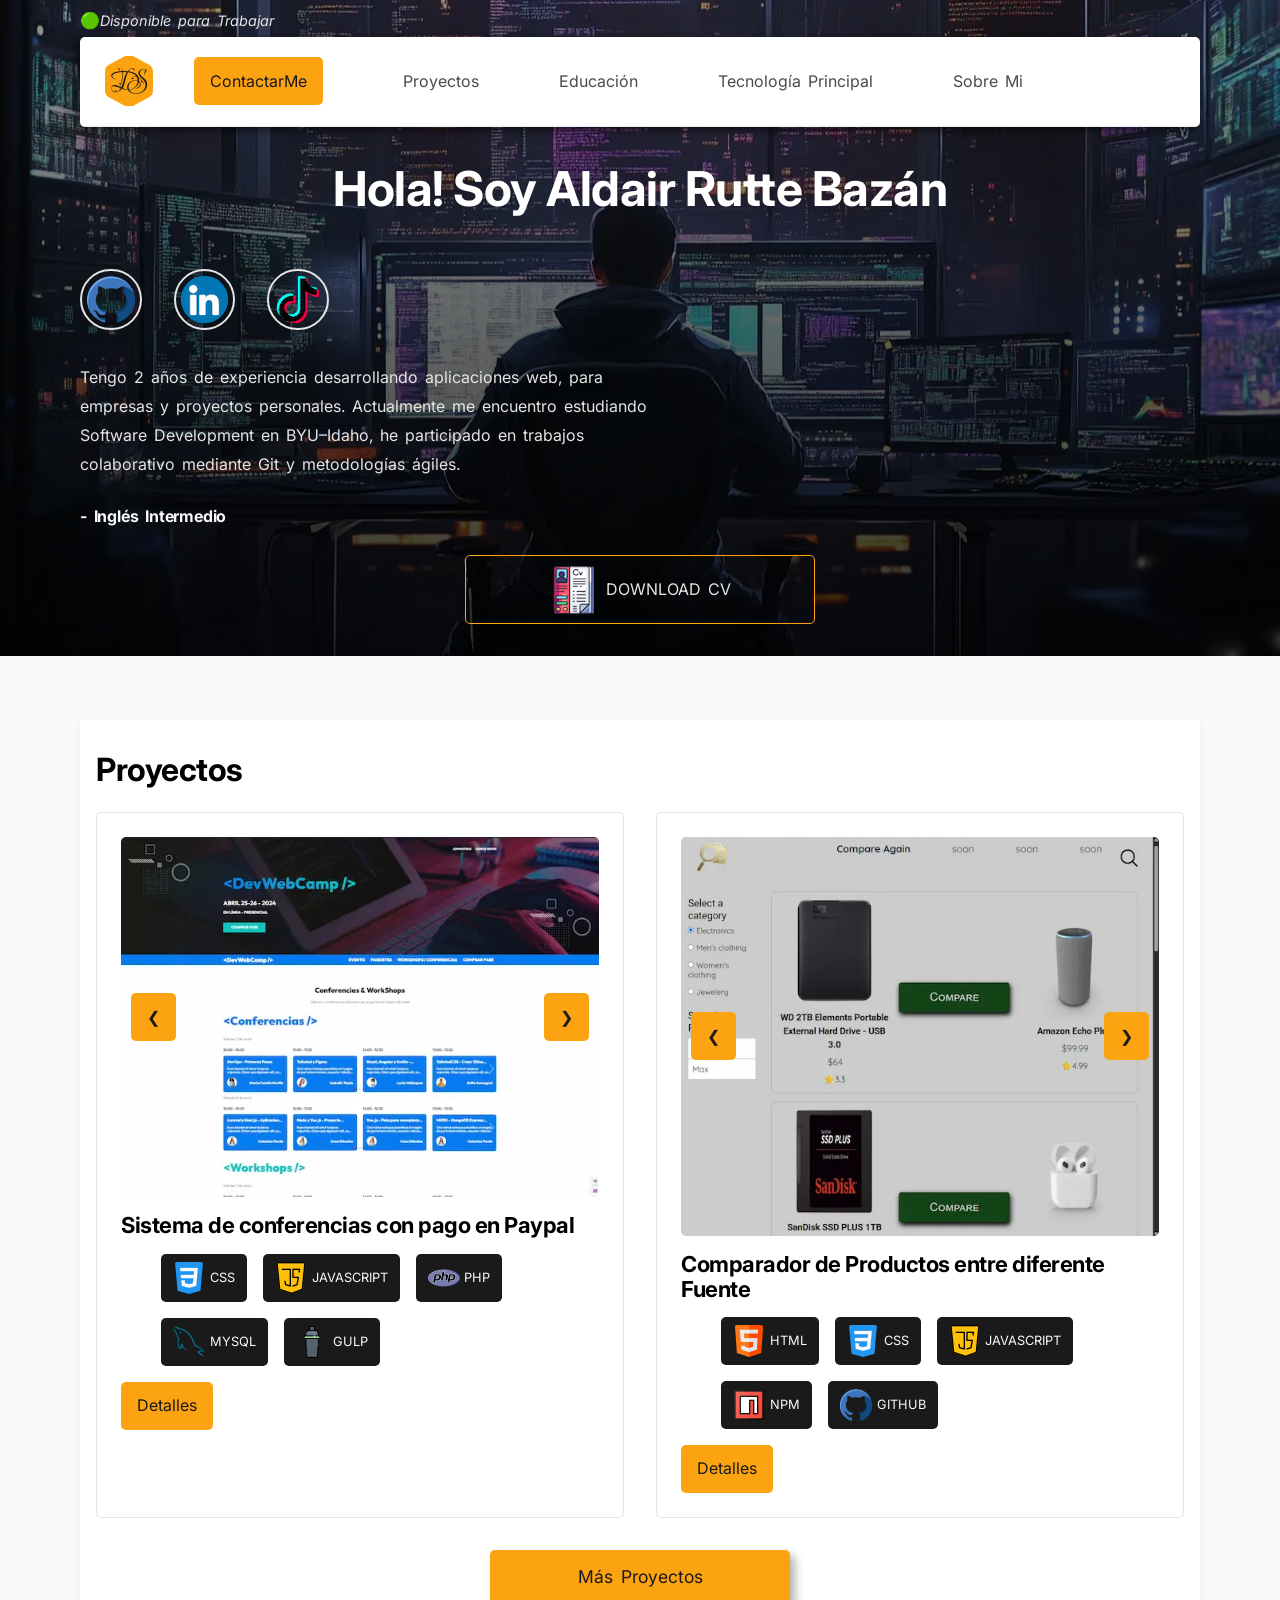
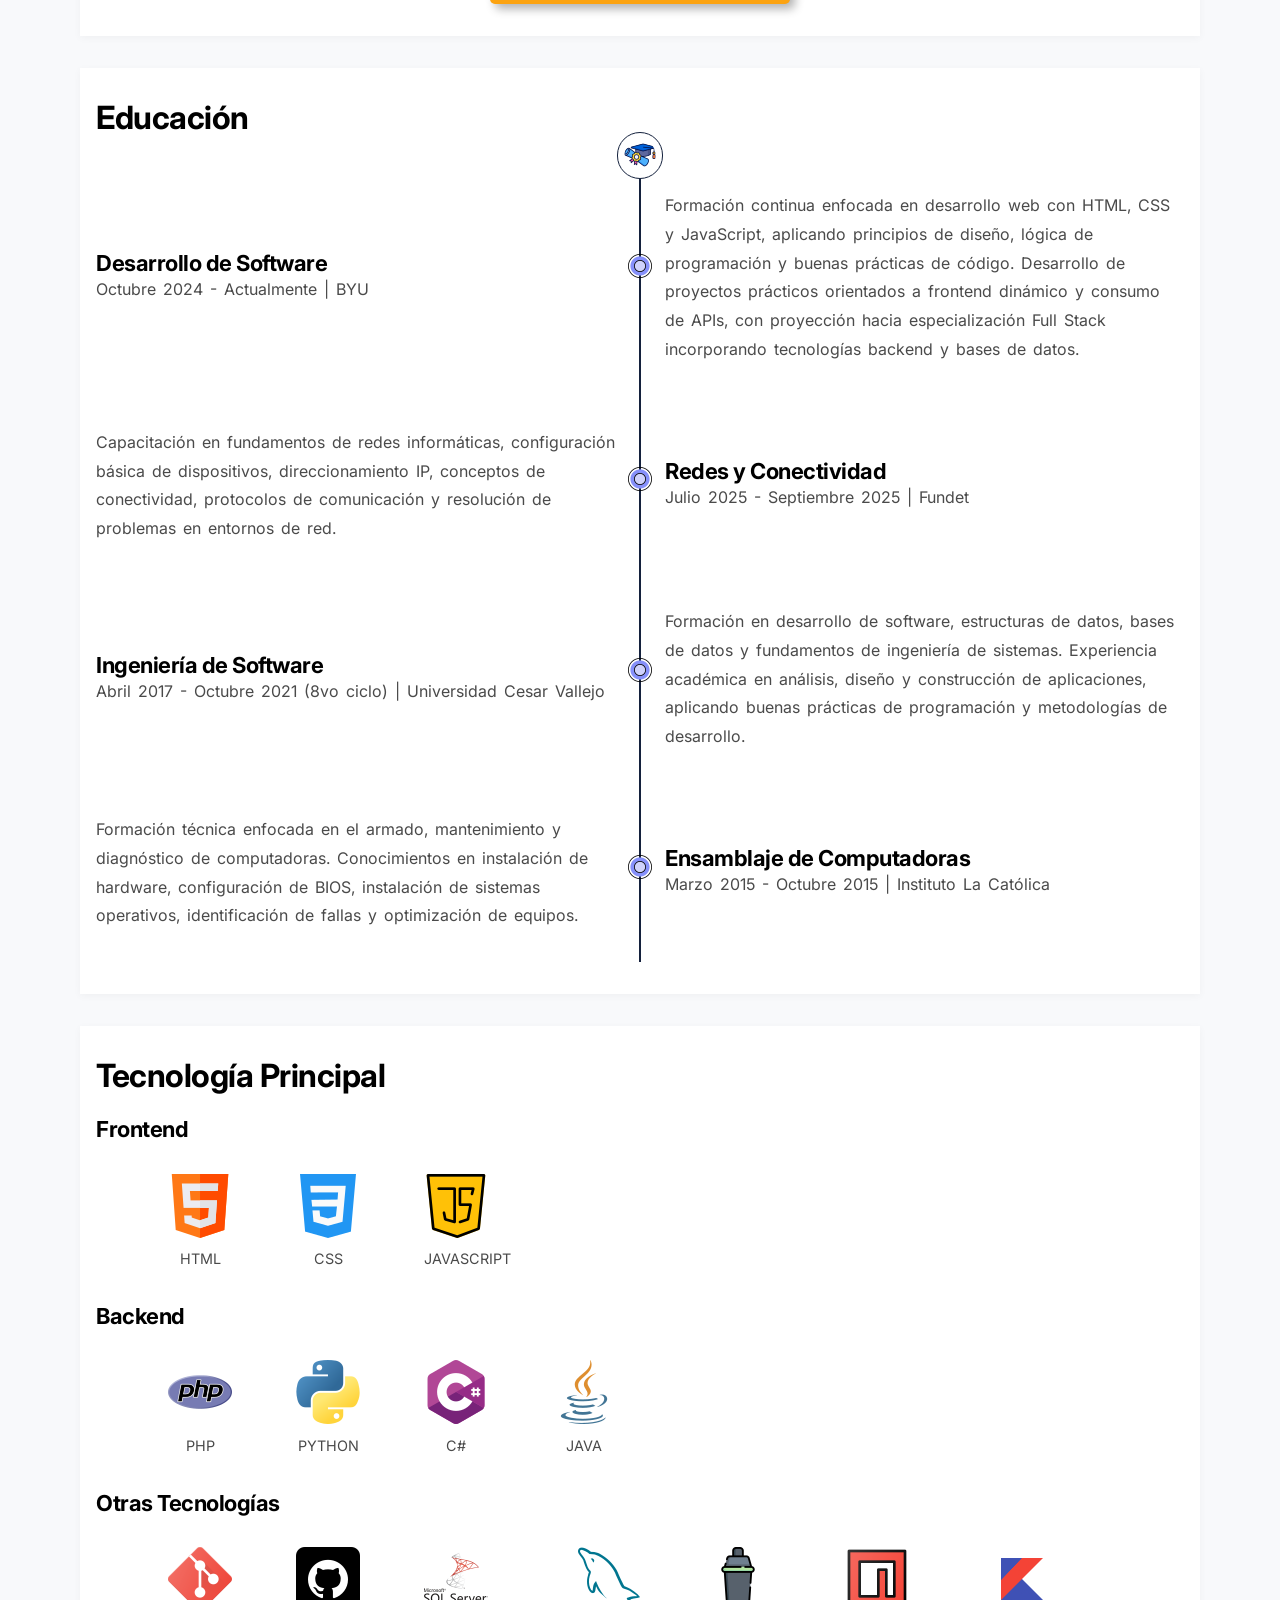
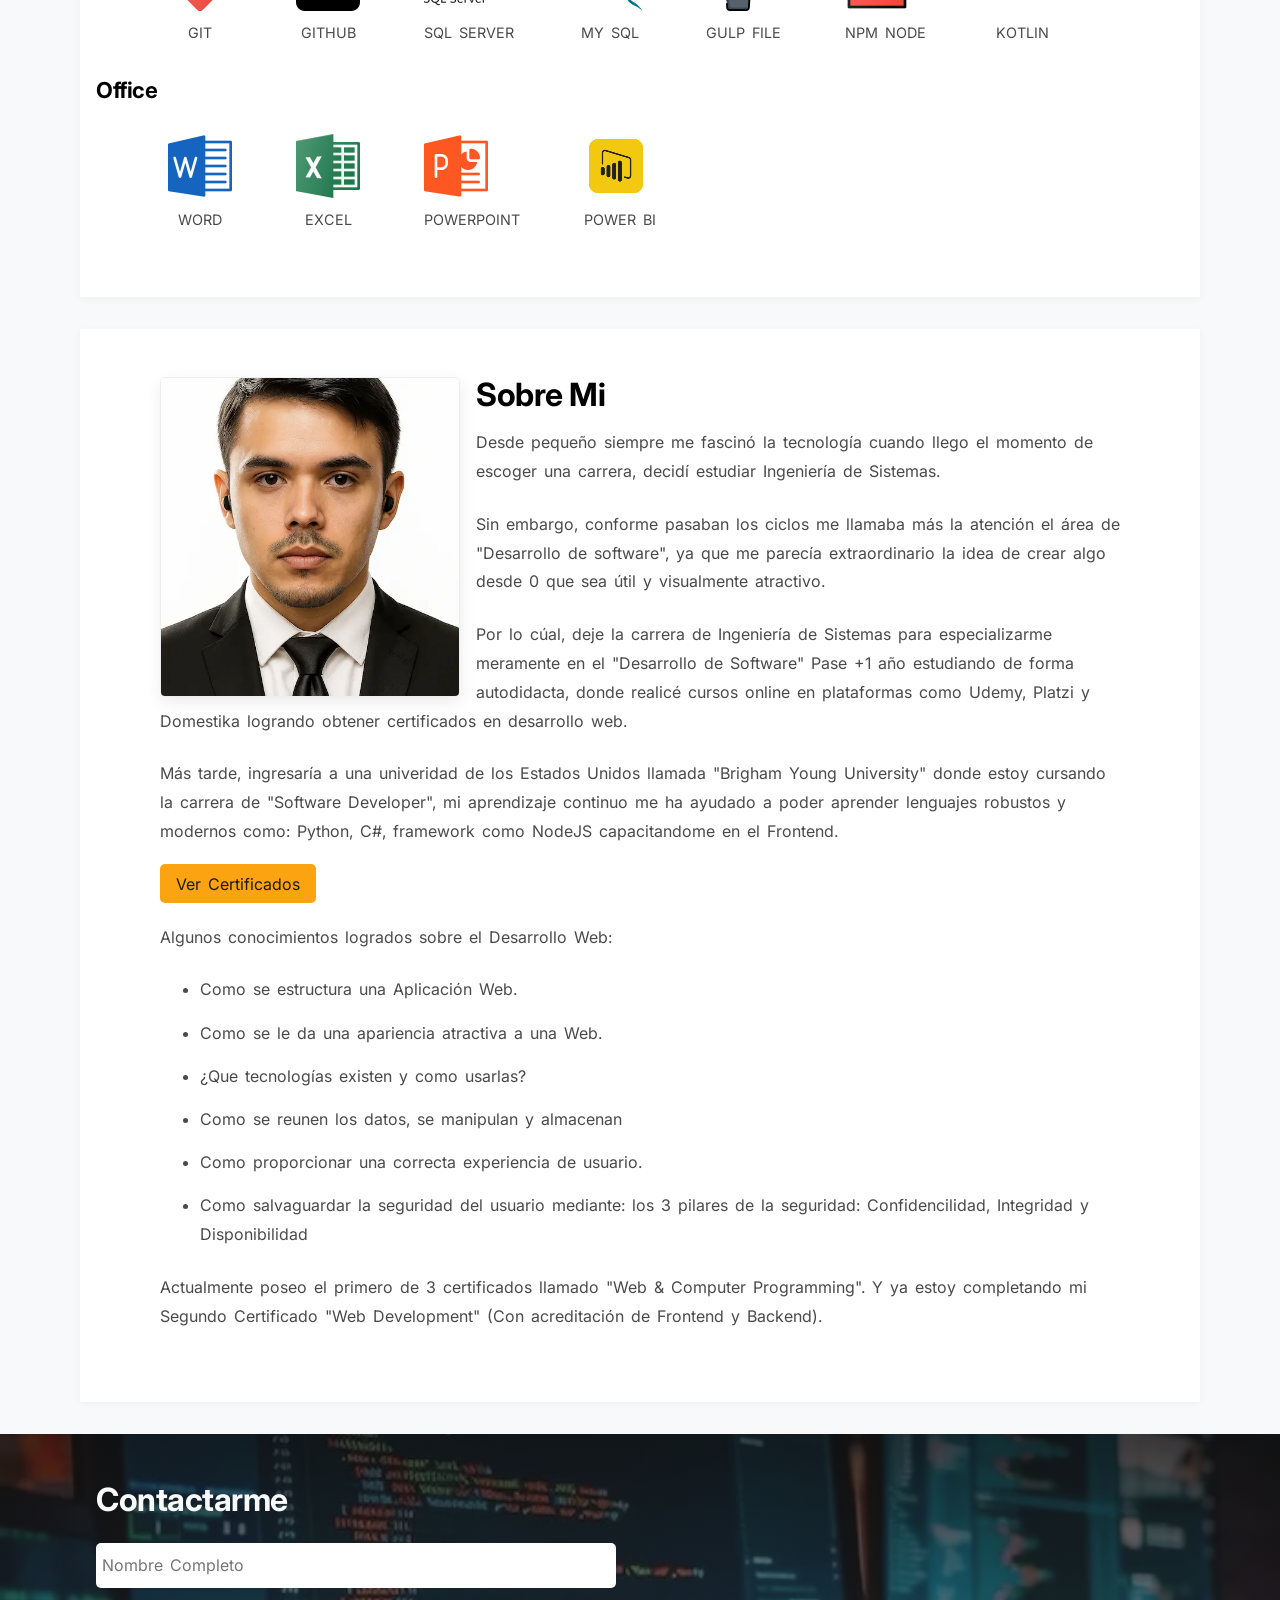
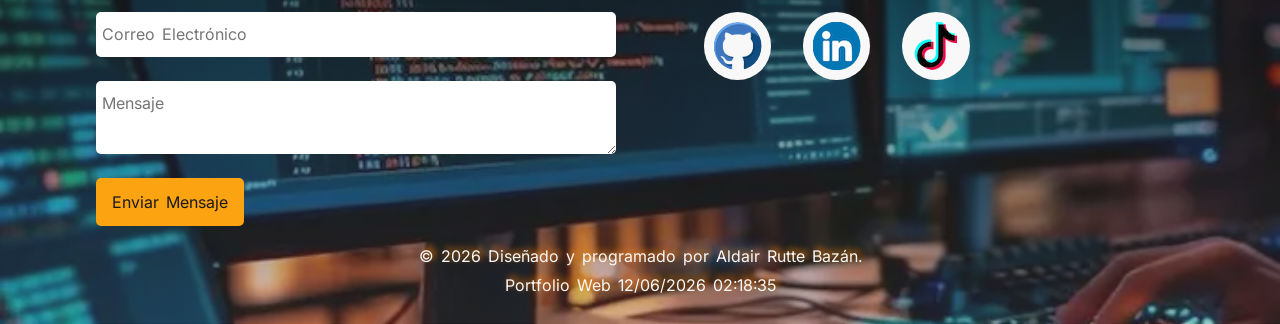
==== commit d7e6af75: "Arreglando el tamaño de los iconos" ====
--- a/index.html
+++ b/index.html
@@ -254,8 +254,8 @@
 
                 <form class="frmContact" >
                     <input type="hidden" name="_captcha" value="false">
-                    <input type="text" name="nombre" id="name" placeholder="Nombre Completo">
-                    <input type="email" name="email" id="email" placeholder="Correo Electrónico">
+                    <input type="text" name="nombre" id="name" placeholder="Nombre Completo" autocomplete="name">
+                    <input type="email" name="email" id="email" placeholder="Correo Electrónico" autocomplete="email">
                     <textarea id="message" name="message" placeholder="Mensaje"></textarea>
                     <button class="btn" type="submit">Enviar Mensaje</button>
                 </form>
--- a/css/styles.css
+++ b/css/styles.css
@@ -735,7 +735,7 @@
             margin: 0;
         }
 
-        p {
+        p, span {
             text-shadow: 3px -3px 6px rgba(255, 134, 12, 0.967);
             margin: 0;
             padding: 0;
--- a/css/styles.css
+++ b/css/styles.css
@@ -735,7 +735,7 @@
             margin: 0;
         }
 
-        p {
+        p, span {
             text-shadow: 3px -3px 6px rgba(255, 134, 12, 0.967);
             margin: 0;
             padding: 0;
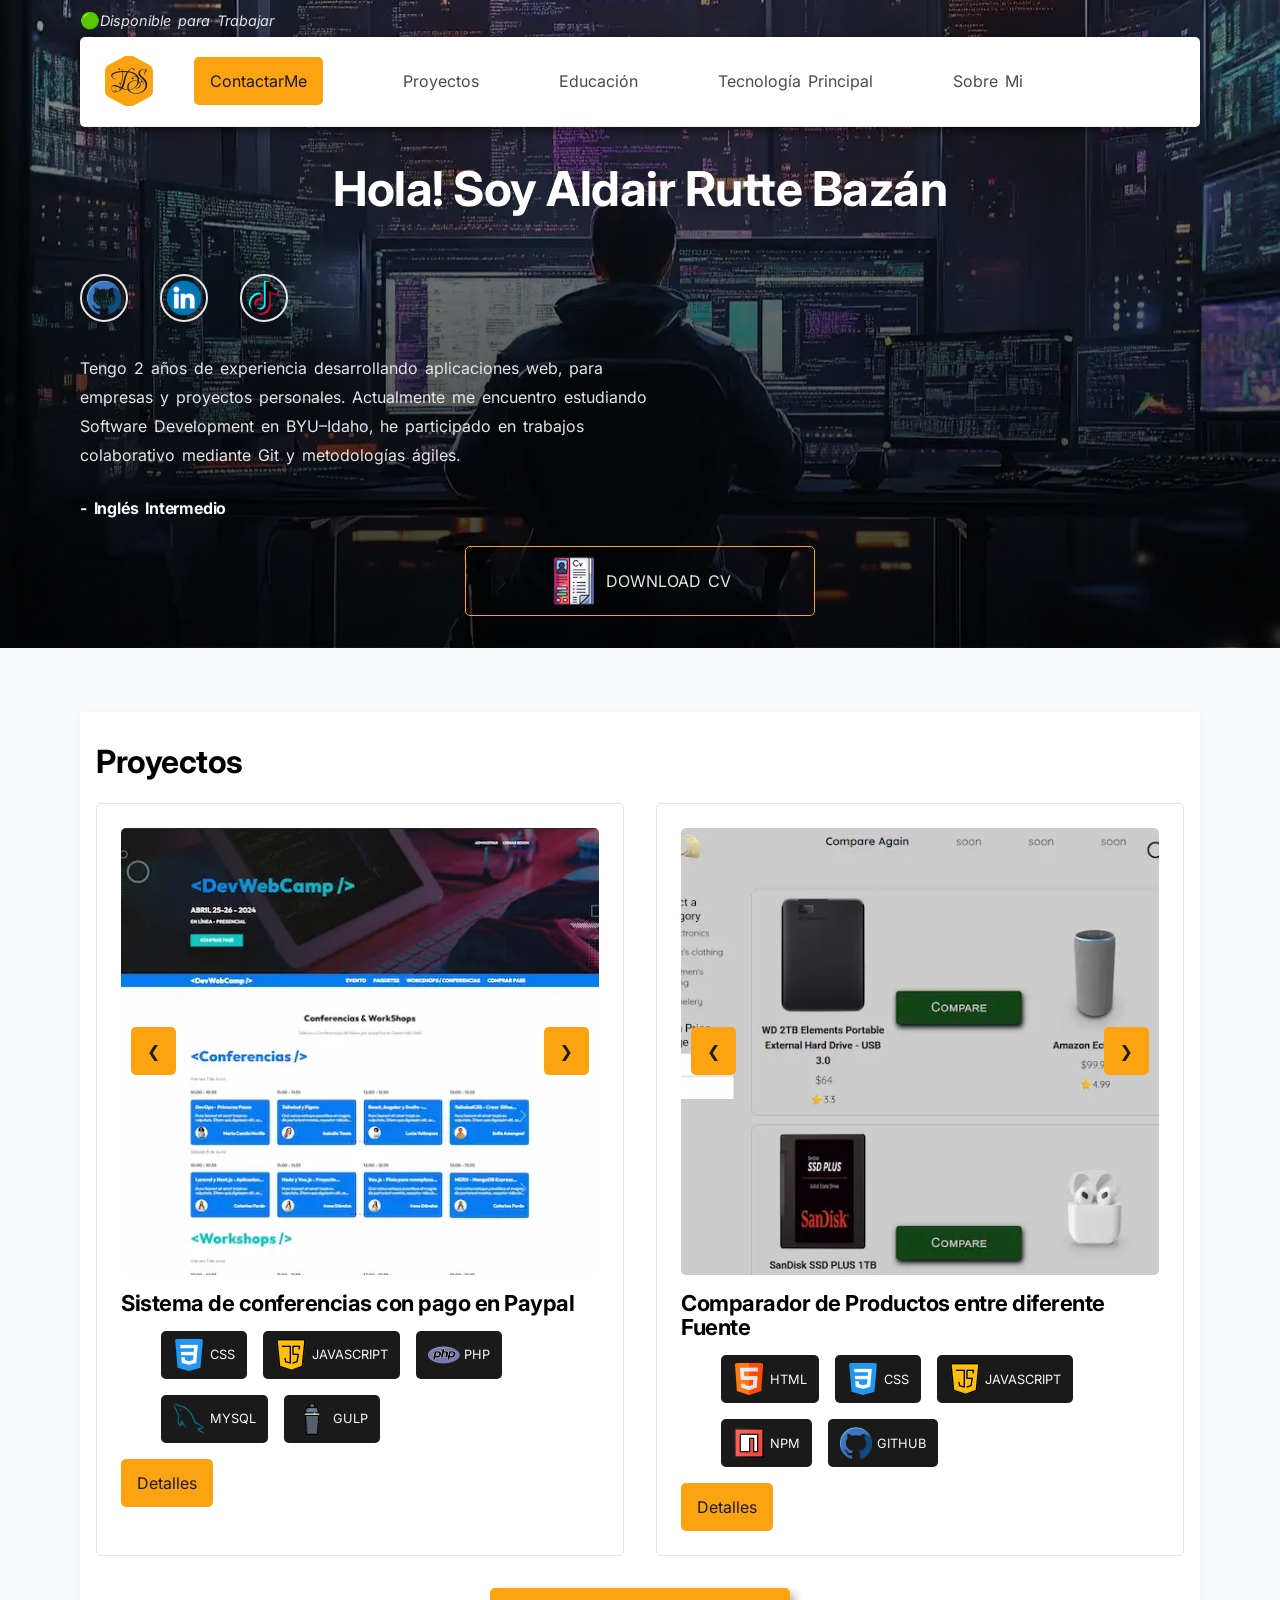
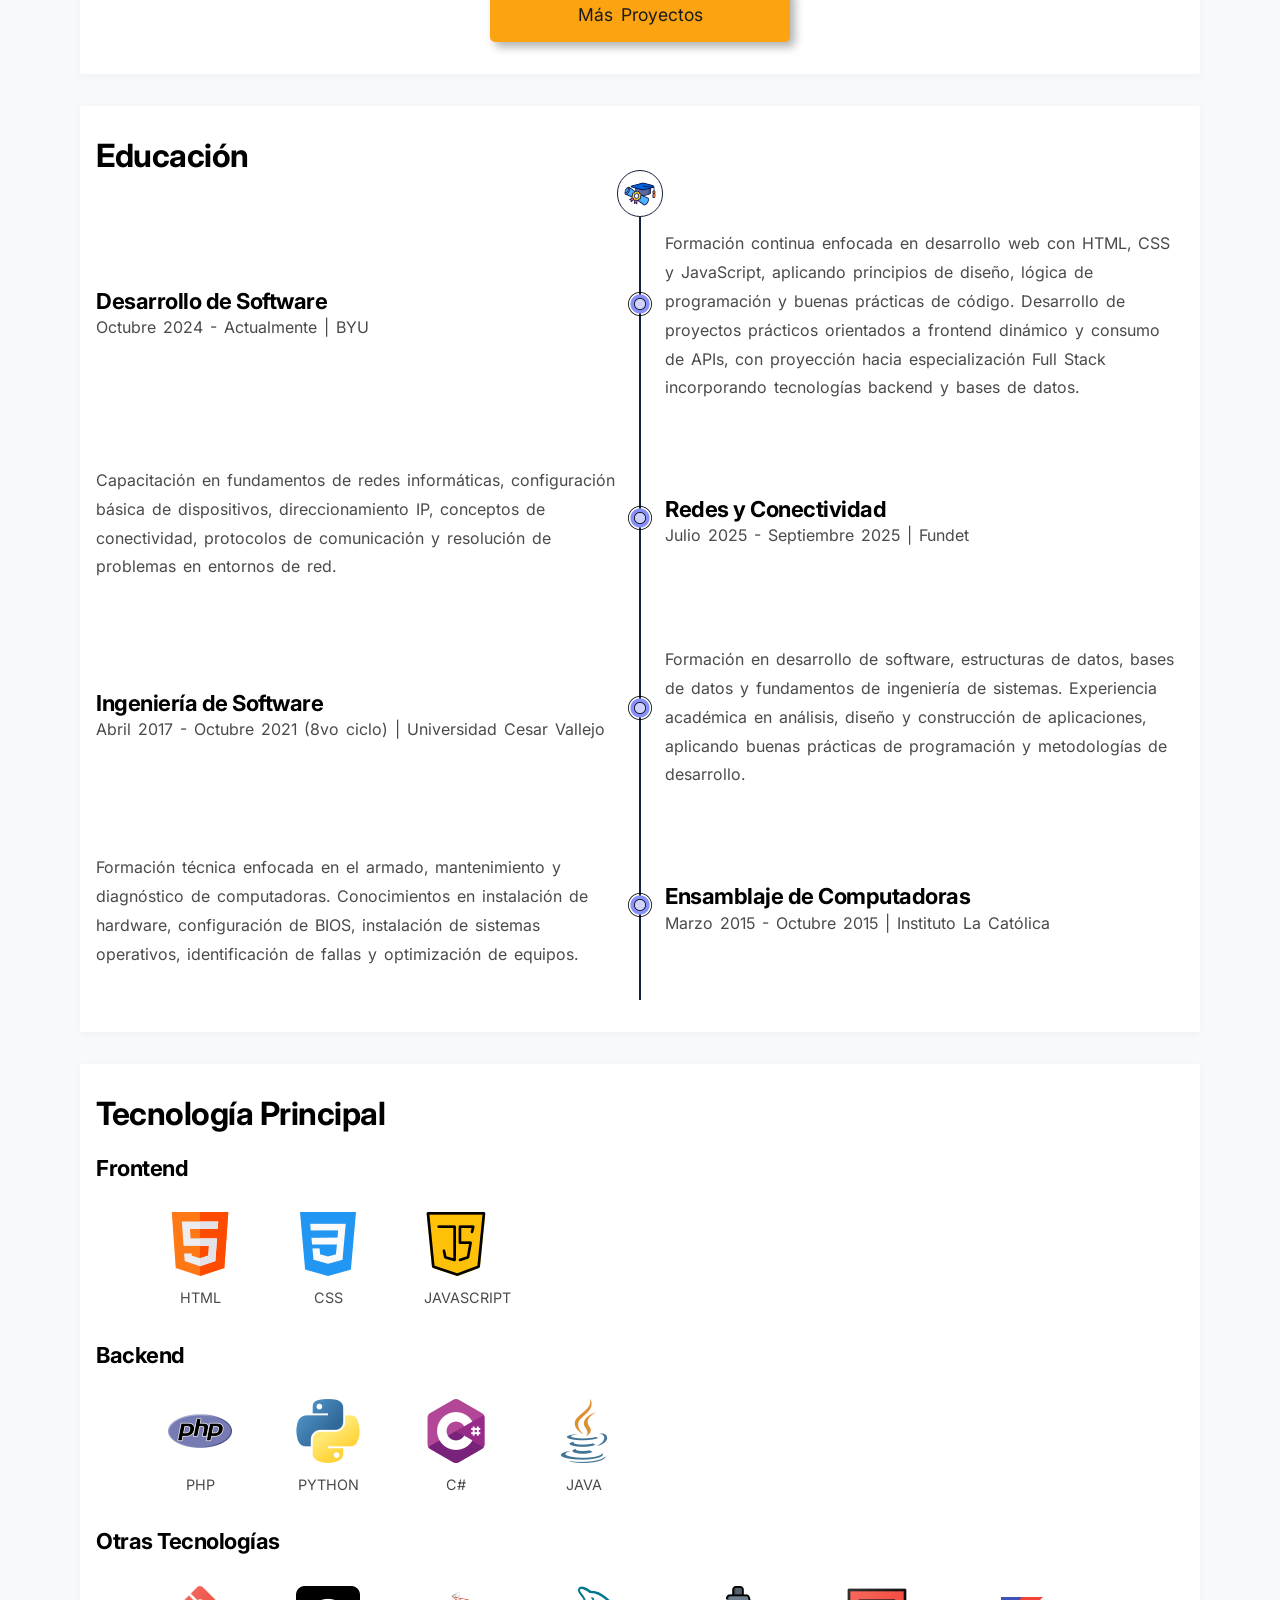
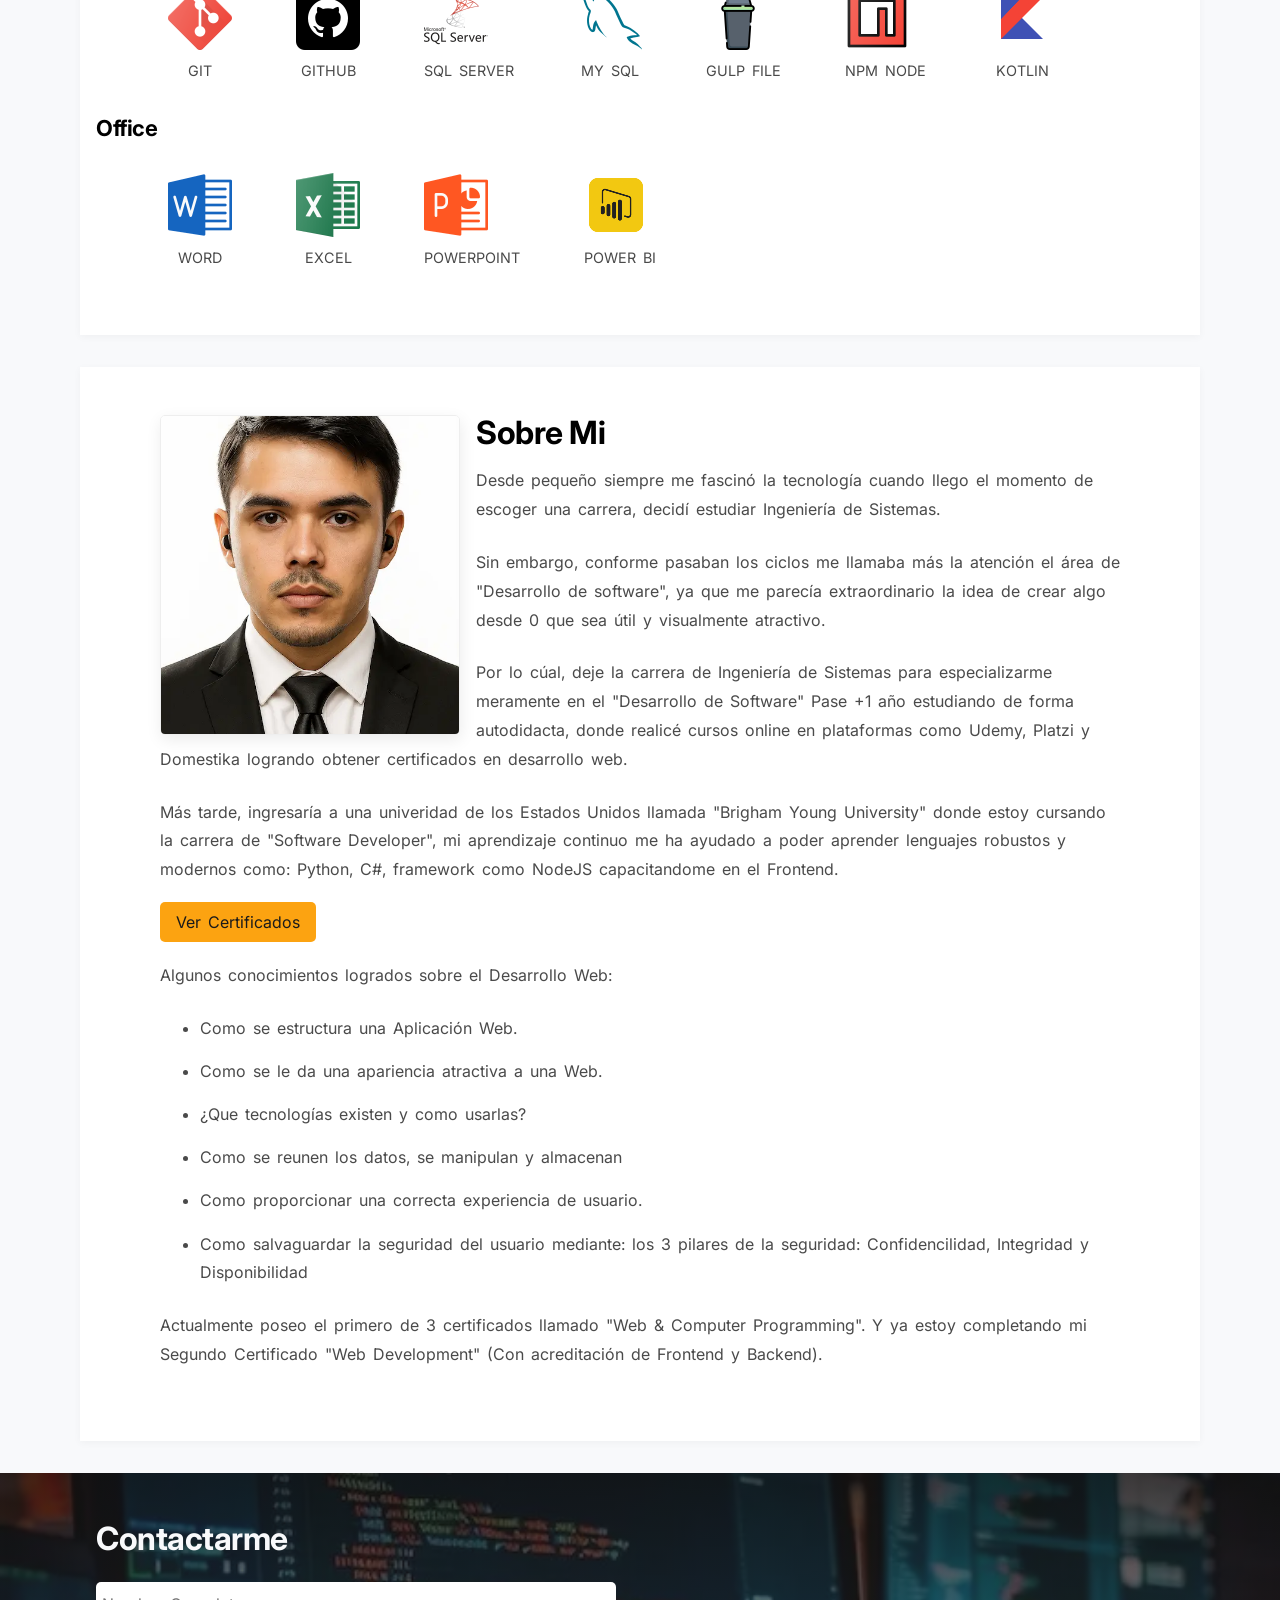
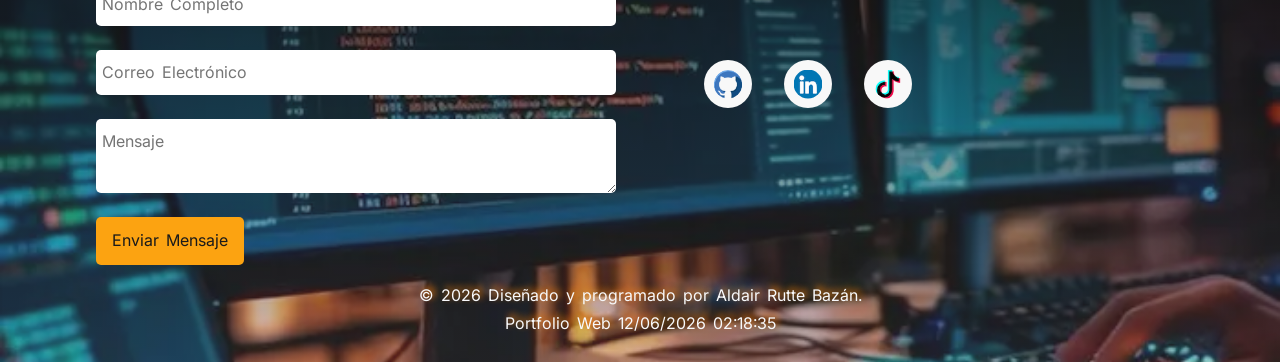
==== commit 205424a2: "corrigiendo el salto de contenedores en la pagina" ====
--- a/index.html
+++ b/index.html
@@ -14,12 +14,12 @@
     <link rel="preconnect" href="https://fonts.gstatic.com" crossorigin>
 
     <link rel="preload" as="style"
-    href="https://fonts.googleapis.com/css2?family=Inter:ital,opsz,wght@0,14..32,100..900;1,14..32,100..900&family=Lavishly+Yours&display=swap"
-    onload="this.rel='stylesheet'">
+    href="https://fonts.googleapis.com/css2?family=Inter:wght@400;600;700&family=Lavishly+Yours&display=swap"
+    onload="this.onload=null;this.rel='stylesheet'">
 
     <noscript>
     <link rel="stylesheet"
-    href="https://fonts.googleapis.com/css2?family=Inter:ital,opsz,wght@0,14..32,100..900;1,14..32,100..900&family=Lavishly+Yours&display=swap">
+    href="https://fonts.googleapis.com/css2?family=Inter:wght@400;600;700&family=Lavishly+Yours&display=swap">
     </noscript>
     
     <!-- Preload hero image -->
@@ -33,6 +33,9 @@
     <link rel="stylesheet" href="css/styles.css">
     </noscript>
     
+    <!-- Preload Projects.json -->
+    <link rel="preload" href="data/projects.json" as="fetch" crossorigin="anonymous">
+
     <!-- Scripts JS -->
     <script type="module" src="js/main.js"></script>
 
@@ -78,9 +81,9 @@
             <div class="header__content">
                 <h1>Hola! Soy Aldair Rutte Bazán</h1>
                 <ul class="list__social">
-                    <li><a aria-label="Visit my github to see more about my work" href="https://github.com/DedSec76" target="_blank"><figure><img src="assets/logos/github-link.png" alt=""></figure></a></li>
-                    <li><a aria-label="Visit my Linkedin to see my corporate profile" href="https://www.linkedin.com/in/aldair-rutte-bazan-87b2b730b" target="_blank"><figure><img src="assets/logos/linkedin.png" alt=""></figure></a></li>
-                    <li><a aria-label="Visit my tiktok to see demos and videos about my projects" href="https://www.tiktok.com/@dedkaizen" target="_blank"><figure><img src="assets/logos/tik-tok.png" alt=""></figure></a></li>
+                    <li><a aria-label="Visit my github to see more about my work" href="https://github.com/DedSec76" target="_blank"><figure><img src="assets/logos/github-link.png" alt="" width="48" height="48"></figure></a></li>
+                    <li><a aria-label="Visit my Linkedin to see my corporate profile" href="https://www.linkedin.com/in/aldair-rutte-bazan-87b2b730b" target="_blank"><figure><img src="assets/logos/linkedin.png" alt="" width="48" height="48"></figure></a></li>
+                    <li><a aria-label="Visit my tiktok to see demos and videos about my projects" href="https://www.tiktok.com/@dedkaizen" target="_blank"><figure><img src="assets/logos/tik-tok.png" alt="" width="48" height="48"></figure></a></li>
                 </ul>
                 <p>Tengo 2 años de experiencia desarrollando aplicaciones web, para empresas y proyectos personales. Actualmente
                 me encuentro estudiando Software Development en BYU–Idaho, he participado en trabajos colaborativo mediante Git y metodologías ágiles.
@@ -88,7 +91,7 @@
 
                 <span id="language">- Inglés Intermedio</span>
             
-                <a href="assets/C.V.Aldair-Rutte-Web-Developer.pdf" class="btn btn_download" download><img src="assets/logos/cv.png" alt="icon cv"> Download CV</a>
+                <a href="assets/C.V.Aldair-Rutte-Web-Developer.pdf" class="btn btn_download" download><img src="assets/logos/cv.png" alt="icon cv" width="48" height="48"> Download CV</a>
             </div>
         </div>
     </header>
@@ -96,153 +99,153 @@
     <main class="principal">
         <div class="container">
             <article id="projects" class="projects">
-                <h2>Proyectos</h2>
-                <div class="projects__list"></div>
-                <a class="btn btn_more" href="projects.html">Más Proyectos</a>
+                    <h2>Proyectos</h2>
+                    <div class="projects__list"></div>
+                    <a class="btn btn_more" href="projects.html">Más Proyectos</a>
             </article>
 
             <article id="education" class="education">
-                <h2>Educación</h2>
-
-                <section class="education__current">
-                    <div class="side__left">
-                        <h3>Desarrollo de Software</h3>
-                        <p>Octubre 2024 - Actualmente | BYU</p>
+                    <h2>Educación</h2>
+
+                    <section class="education__current">
+                        <div class="side__left">
+                            <h3>Desarrollo de Software</h3>
+                            <p>Octubre 2024 - Actualmente | BYU</p>
+                        </div>
+                        <div class="timeline">
+                            <img class="imgeducation" src="assets/logos/education.png" alt="">
+                            <img src="assets/logos/rec.png" alt="">
+                        </div>
+                        <div class="side__right">
+                            <p>Formación continua enfocada en desarrollo web con HTML, CSS y JavaScript, 
+                                aplicando principios de diseño, lógica de programación y buenas prácticas de código. 
+                                Desarrollo de proyectos prácticos orientados a frontend dinámico y consumo de APIs, 
+                                con proyección hacia especialización Full Stack incorporando tecnologías backend y bases de datos.</p>
+                        </div>
+                    </section>
+                    <section class="education__past">
+                        <div class="side__left">
+                            <h3>Redes y Conectividad</h3>
+                            <p>Julio 2025 - Septiembre 2025 | Fundet</p>
+                        </div>
+                        <div class="timeline">
+                            <img src="assets/logos/rec.png" alt="">
+                        </div>
+                        <div class="side__right">
+                            <p>Capacitación en fundamentos de redes informáticas, configuración básica de dispositivos, 
+                                direccionamiento IP, conceptos de conectividad, protocolos de comunicación y 
+                                resolución de problemas en entornos de red.
+                            </p>
+                        </div>
+                    </section>
+                    <section class="education__ancestor">
+                        <div class="side__left">
+                            <h3>Ingeniería de Software</h3>
+                            <p>Abril 2017 - Octubre 2021 (8vo ciclo) | Universidad Cesar Vallejo</p>
+                        </div>
+                        <div class="timeline">
+                            <img src="assets/logos/rec.png" alt="">
+                        </div>
+                        <div class="side__right">
+                            <p>Formación en desarrollo de software, estructuras de datos, bases de datos y fundamentos de ingeniería de sistemas. 
+                                Experiencia académica en análisis, diseño y construcción de aplicaciones, aplicando buenas prácticas de programación 
+                                y metodologías de desarrollo.
+                            </p>
+                        </div>
+                    </section>
+                    <section class="education__beancestor">
+                        <div class="side__left">
+                            <h3>Ensamblaje de Computadoras</h3>
+                            <p>Marzo 2015 - Octubre 2015 | Instituto La Católica</p>
+                        </div>
+                        <div class="timeline">
+                            <img src="assets/logos/rec.png" alt="">
+                        </div>
+                        <div class="side__right">
+                            <p>Formación técnica enfocada en el armado, mantenimiento y diagnóstico de computadoras. Conocimientos en instalación 
+                                de hardware, configuración de BIOS, instalación de sistemas operativos, identificación de fallas y optimización 
+                                de equipos.
+                            </p>
+                        </div>
+                    </section>
+            </article>
+
+            <article id="technology" class="main__stack">
+                    <h2>Tecnología Principal</h2>
+                    <section class="frontend">
+                        <h3>Frontend</h3>
+                        <ul>
+                            <li><figure><img src="assets/logos/html.png" alt="html logo"></figure><figcaption>HTML</figcaption></li>
+                            <li><figure><img src="assets/logos/css-3.png" alt="css logo"></figure><figcaption>CSS</figcaption></li>
+                            <li><figure><img src="assets/logos/java-script.png" alt="javascript logo"></figure><figcaption>JAVASCRIPT</figcaption></li>
+                        </ul>
+                    </section>
+                    <section class="backend">
+                        <h3>Backend</h3>
+                        <ul>
+                            <li><figure><img src="assets/logos/php.png" alt="html logo"></figure><figcaption>PHP</figcaption></li>
+                            <li><figure><img src="assets/logos/python.png" alt="html logo"></figure><figcaption>PYTHON</figcaption></li>
+                            <li><figure><img src="assets/logos/c-sharp.png" alt="html logo"></figure><figcaption>C#</figcaption></li>
+                            <li><figure><img src="assets/logos/java.png" alt="html logo"></figure><figcaption>JAVA</figcaption></li>
+                        </ul>
+                    </section>
+                    <section class="others">
+                        <h3>Otras Tecnologías</h3>
+                        <ul>
+                            <li><figure><img src="assets/logos/git.png" alt="git logo"></figure><figcaption>GIT</figcaption></li>
+                            <li><figure><img src="assets/logos/github.png" alt="github logo"></figure><figcaption>GITHUB</figcaption></li>
+                            <li><figure><img src="assets/logos/sql-server.png" alt="html logo"></figure><figcaption>SQL SERVER</figcaption></li>
+                            <li><figure><img src="assets/logos/mysql.png" alt="html logo"></figure><figcaption>MY SQL</figcaption></li>
+                            <li><figure><img src="assets/logos/gulp.png" alt="gulp logo"></figure><figcaption>GULP FILE</figcaption></li>
+                            <li><figure><img src="assets/logos/npm.png" alt="npm logo"></figure><figcaption>NPM NODE</figcaption></li>
+                            <li><figure><img src="assets/logos/kotlin.png" alt="html logo"></figure><figcaption>KOTLIN</figcaption></li>
+                        </ul>
+                    </section>
+                    <section class="office">
+                        <h3>Office</h3>
+                        <ul>
+                            <li><figure><img src="assets/logos/word.png" alt="word logo"></figure><figcaption>WORD</figcaption></li>
+                            <li><figure><img src="assets/logos/excel.png" alt="excel logo"></figure><figcaption>EXCEL</figcaption></li>
+                            <li><figure><img src="assets/logos/powerpoint.png" alt="word logo"></figure><figcaption>POWERPOINT</figcaption></li>
+                            <li><figure><img src="assets/logos/powerbi.png" alt="power BI logo"></figure><figcaption>POWER BI</figcaption></li>
+                        </ul>
+                    </section>
+            </article>
+
+            <article id="aboutMe" class="about__me">
+                    <div class="center__content">
+                        <img src="assets/images/perfil.webp" alt="Profile Picture of Aldair Rutte Bazán" loading="lazy" width="500" height="750" />
+
+                        <div class="about__me__content">
+                            <h2>Sobre Mi</h2>
+                            <p>Desde pequeño siempre me fascinó la tecnología cuando llego el momento de escoger una carrera, decidí estudiar Ingeniería de Sistemas.</p>
+                            <p>Sin embargo, conforme pasaban los ciclos me llamaba más la atención el área de "Desarrollo de software", 
+                                ya que me parecía extraordinario la idea de crear algo desde 0 que sea útil y visualmente atractivo.
+                            </p>    
+                            <p>Por lo cúal, deje la carrera de Ingeniería de Sistemas para especializarme meramente en el "Desarrollo de Software"
+                                Pase +1 año estudiando de forma autodidacta, donde realicé cursos online en plataformas como Udemy, Platzi y Domestika
+                                logrando obtener certificados en desarrollo web.
+                            </p>
+                            <p>Más tarde, ingresaría a una univeridad de los Estados Unidos llamada "Brigham Young University" donde estoy cursando la carrera de 
+                                "Software Developer", mi aprendizaje continuo me ha ayudado 
+                                a poder aprender lenguajes robustos y modernos como: Python,
+                                C#, framework como NodeJS capacitandome en el Frontend.
+                            </p>
+                            <a class="btn" href="certificates.html">Ver Certificados</a>
+                            <p></p>
+                            <p>Algunos conocimientos logrados sobre el Desarrollo Web: </p>
+                            <ul>
+                                <li>Como se estructura una Aplicación Web.</li>
+                                <li>Como se le da una apariencia atractiva a una Web.</li>
+                                <li>¿Que tecnologías existen y como usarlas?</li>
+                                <li>Como se reunen los datos, se manipulan y almacenan</li>
+                                <li>Como proporcionar una correcta experiencia de usuario.</li>
+                                <li>Como salvaguardar la seguridad del usuario mediante: los 
+                                3 pilares de la seguridad: Confidencilidad, Integridad y Disponibilidad</li>
+                            </ul>
+                            <p>Actualmente poseo el primero de 3 certificados llamado "Web & Computer Programming". Y ya estoy completando mi Segundo Certificado "Web Development" (Con acreditación de Frontend y Backend).</p>
+                        </div>
                     </div>
-                    <div class="timeline">
-                        <img class="imgeducation" src="assets/logos/education.png" alt="">
-                        <img src="assets/logos/rec.png" alt="">
-                    </div>
-                    <div class="side__right">
-                        <p>Formación continua enfocada en desarrollo web con HTML, CSS y JavaScript, 
-                            aplicando principios de diseño, lógica de programación y buenas prácticas de código. 
-                            Desarrollo de proyectos prácticos orientados a frontend dinámico y consumo de APIs, 
-                            con proyección hacia especialización Full Stack incorporando tecnologías backend y bases de datos.</p>
-                    </div>
-                </section>
-                <section class="education__past">
-                    <div class="side__left">
-                        <h3>Redes y Conectividad</h3>
-                        <p>Julio 2025 - Septiembre 2025 | Fundet</p>
-                    </div>
-                    <div class="timeline">
-                        <img src="assets/logos/rec.png" alt="">
-                    </div>
-                    <div class="side__right">
-                        <p>Capacitación en fundamentos de redes informáticas, configuración básica de dispositivos, 
-                            direccionamiento IP, conceptos de conectividad, protocolos de comunicación y 
-                            resolución de problemas en entornos de red.
-                        </p>
-                    </div>
-                </section>
-                <section class="education__ancestor">
-                    <div class="side__left">
-                        <h3>Ingeniería de Software</h3>
-                        <p>Abril 2017 - Octubre 2021 (8vo ciclo) | Universidad Cesar Vallejo</p>
-                    </div>
-                    <div class="timeline">
-                        <img src="assets/logos/rec.png" alt="">
-                    </div>
-                    <div class="side__right">
-                        <p>Formación en desarrollo de software, estructuras de datos, bases de datos y fundamentos de ingeniería de sistemas. 
-                            Experiencia académica en análisis, diseño y construcción de aplicaciones, aplicando buenas prácticas de programación 
-                            y metodologías de desarrollo.
-                        </p>
-                    </div>
-                </section>
-                <section class="education__beancestor">
-                    <div class="side__left">
-                        <h3>Ensamblaje de Computadoras</h3>
-                        <p>Marzo 2015 - Octubre 2015 | Instituto La Católica</p>
-                    </div>
-                    <div class="timeline">
-                        <img src="assets/logos/rec.png" alt="">
-                    </div>
-                    <div class="side__right">
-                        <p>Formación técnica enfocada en el armado, mantenimiento y diagnóstico de computadoras. Conocimientos en instalación 
-                            de hardware, configuración de BIOS, instalación de sistemas operativos, identificación de fallas y optimización 
-                            de equipos.
-                        </p>
-                    </div>
-                </section>
-            </article>
-
-            <article id="technology" class="main__stack">
-                <h2>Tecnología Principal</h2>
-                <section class="frontend">
-                    <h3>Frontend</h3>
-                    <ul>
-                        <li><figure><img src="assets/logos/html.png" alt="html logo"></figure><figcaption>HTML</figcaption></li>
-                        <li><figure><img src="assets/logos/css-3.png" alt="css logo"></figure><figcaption>CSS</figcaption></li>
-                        <li><figure><img src="assets/logos/java-script.png" alt="javascript logo"></figure><figcaption>JAVASCRIPT</figcaption></li>
-                    </ul>
-                </section>
-                <section class="backend">
-                    <h3>Backend</h3>
-                    <ul>
-                        <li><figure><img src="assets/logos/php.png" alt="html logo"></figure><figcaption>PHP</figcaption></li>
-                        <li><figure><img src="assets/logos/python.png" alt="html logo"></figure><figcaption>PYTHON</figcaption></li>
-                        <li><figure><img src="assets/logos/c-sharp.png" alt="html logo"></figure><figcaption>C#</figcaption></li>
-                        <li><figure><img src="assets/logos/java.png" alt="html logo"></figure><figcaption>JAVA</figcaption></li>
-                    </ul>
-                </section>
-                <section class="others">
-                    <h3>Otras Tecnologías</h3>
-                    <ul>
-                        <li><figure><img src="assets/logos/git.png" alt="git logo"></figure><figcaption>GIT</figcaption></li>
-                        <li><figure><img src="assets/logos/github.png" alt="github logo"></figure><figcaption>GITHUB</figcaption></li>
-                        <li><figure><img src="assets/logos/sql-server.png" alt="html logo"></figure><figcaption>SQL SERVER</figcaption></li>
-                        <li><figure><img src="assets/logos/mysql.png" alt="html logo"></figure><figcaption>MY SQL</figcaption></li>
-                        <li><figure><img src="assets/logos/gulp.png" alt="gulp logo"></figure><figcaption>GULP FILE</figcaption></li>
-                        <li><figure><img src="assets/logos/npm.png" alt="npm logo"></figure><figcaption>NPM NODE</figcaption></li>
-                        <li><figure><img src="assets/logos/kotlin.png" alt="html logo"></figure><figcaption>KOTLIN</figcaption></li>
-                    </ul>
-                </section>
-                <section class="office">
-                    <h3>Office</h3>
-                    <ul>
-                        <li><figure><img src="assets/logos/word.png" alt="word logo"></figure><figcaption>WORD</figcaption></li>
-                        <li><figure><img src="assets/logos/excel.png" alt="excel logo"></figure><figcaption>EXCEL</figcaption></li>
-                        <li><figure><img src="assets/logos/powerpoint.png" alt="word logo"></figure><figcaption>POWERPOINT</figcaption></li>
-                        <li><figure><img src="assets/logos/powerbi.png" alt="power BI logo"></figure><figcaption>POWER BI</figcaption></li>
-                    </ul>
-                </section>
-            </article>
-
-            <article id="aboutMe" class="about__me">
-                <div class="center__content">
-                    <img src="assets/images/perfil.webp" alt="Profile Picture of Aldair Rutte Bazán" />
-
-                    <div class="about__me__content">
-                        <h2>Sobre Mi</h2>
-                        <p>Desde pequeño siempre me fascinó la tecnología cuando llego el momento de escoger una carrera, decidí estudiar Ingeniería de Sistemas.</p>
-                        <p>Sin embargo, conforme pasaban los ciclos me llamaba más la atención el área de "Desarrollo de software", 
-                            ya que me parecía extraordinario la idea de crear algo desde 0 que sea útil y visualmente atractivo.
-                        </p>    
-                        <p>Por lo cúal, deje la carrera de Ingeniería de Sistemas para especializarme meramente en el "Desarrollo de Software"
-                            Pase +1 año estudiando de forma autodidacta, donde realicé cursos online en plataformas como Udemy, Platzi y Domestika
-                            logrando obtener certificados en desarrollo web.
-                        </p>
-                        <p>Más tarde, ingresaría a una univeridad de los Estados Unidos llamada "Brigham Young University" donde estoy cursando la carrera de 
-                            "Software Developer", mi aprendizaje continuo me ha ayudado 
-                            a poder aprender lenguajes robustos y modernos como: Python,
-                            C#, framework como NodeJS capacitandome en el Frontend.
-                        </p>
-                        <a class="btn" href="certificates.html">Ver Certificados</a>
-                        <p></p>
-                        <p>Algunos conocimientos logrados sobre el Desarrollo Web: </p>
-                        <ul>
-                            <li>Como se estructura una Aplicación Web.</li>
-                            <li>Como se le da una apariencia atractiva a una Web.</li>
-                            <li>¿Que tecnologías existen y como usarlas?</li>
-                            <li>Como se reunen los datos, se manipulan y almacenan</li>
-                            <li>Como proporcionar una correcta experiencia de usuario.</li>
-                            <li>Como salvaguardar la seguridad del usuario mediante: los 
-                            3 pilares de la seguridad: Confidencilidad, Integridad y Disponibilidad</li>
-                        </ul>
-                        <p>Actualmente poseo el primero de 3 certificados llamado "Web & Computer Programming". Y ya estoy completando mi Segundo Certificado "Web Development" (Con acreditación de Frontend y Backend).</p>
-                    </div>
-                </div>
             </article>
         </div>
     </main>
@@ -262,9 +265,9 @@
             </section>
             <section class="footer__icons">
                 <ul class="list__social">
-                    <li><a aria-label="Visit my github to see more about my work" href="https://github.com/DedSec76" target="_blank"><figure><img src="assets/logos/github-link.png" alt=""></figure></a></li>
-                    <li><a aria-label="Visit my Linkedin to see my corporate profile" href="https://www.linkedin.com/in/aldair-rutte-bazan-87b2b730b" target="_blank"><figure><img src="assets/logos/linkedin.png" alt=""></figure></a></li>
-                    <li><a aria-label="Visit my tiktok to see demos and videos about my projects" href="https://www.tiktok.com/@dedkaizen" target="_blank"><figure><img src="assets/logos/tik-tok.png" alt=""></figure></a></li>
+                    <li><a aria-label="Visit my github to see more about my work" href="https://github.com/DedSec76" target="_blank"><figure><img src="assets/logos/github-link.png" alt="" width="48" height="48"></figure></a></li>
+                    <li><a aria-label="Visit my Linkedin to see my corporate profile" href="https://www.linkedin.com/in/aldair-rutte-bazan-87b2b730b" target="_blank"><figure><img src="assets/logos/linkedin.png" alt="" width="48" height="48"></figure></a></li>
+                    <li><a aria-label="Visit my tiktok to see demos and videos about my projects" href="https://www.tiktok.com/@dedkaizen" target="_blank"><figure><img src="assets/logos/tik-tok.png" alt="" width="48" height="48"></figure></a></li>
                 </ul>
             </section>
         </div>
--- a/css/styles.css
+++ b/css/styles.css
@@ -10,7 +10,7 @@
     --text-color-primary: #1A1A1A;
     --text-color-secondary: #4A4A4A; /* Subtitulos */
 
-    --font-family: "Inter", sans-serif;
+    --font-family: "Inter", system-ui, sans-serif;
     --font-logo: "Lavishly Yours", cursive;
 
     --font-size-h1: 48px;
@@ -65,6 +65,8 @@
 
 body {
     background-color: var(--background-body);
+    line-height: 1.5;
+    min-height: 5000px;
 }
 
 .btn {
@@ -90,6 +92,7 @@
     background-size: cover;
     background-position: center;
     background-repeat: no-repeat;
+    min-height: 80px;
 }
 
 .container {
@@ -99,7 +102,6 @@
 
     @media screen and (min-width: 700px) {
         padding: 0 2.5rem;
-        
     }
 }
 
@@ -241,6 +243,7 @@
 }
 
 .navigation {
+    min-height: 44px;
     position: absolute;
     top: 94%;
     left: 0;
@@ -269,6 +272,7 @@
     }
 
     a {
+        min-height: 28px;
         z-index: 2000;
         text-align: center;
         padding: .5rem 0;
@@ -305,6 +309,7 @@
     }
 
     h1 {
+        min-height: 1.2em;
         color: var(--background-section);
         margin-top: 7rem;
         margin-bottom: 1.8rem;
@@ -347,7 +352,7 @@
         justify-content: center;
         margin-top: 1.2rem;
 
-        @media screen and (min-width: 760px) {
+        @media screen and (min-width: 700px) {
             width: 350px;
             margin: auto;
         }
@@ -373,8 +378,8 @@
         padding: 2rem 1rem;
     }
 
-    @media screen and (min-width: 700px){
-        padding: 2rem 2.5rem;
+    @media screen and (min-width: 700px) {
+        padding: 2rem 0;
     }
 }
 
@@ -406,10 +411,6 @@
 .slides {
     display: flex;
     transition: transform 0.5s ease-in-out;
-
-    img {
-        
-    }
 }
 
 /******** PROJECTS ********/
@@ -422,28 +423,28 @@
         margin-bottom: 1.5rem;
     }
 }
-    .projects__list {
-
-        @media screen and (min-width: 750px) {
-            display: grid;
-            grid-template-columns: repeat(auto-fit, minmax(300px, 1fr));
-            gap: 2rem;
-        }
-
-    }
-    .project_link {
-        display: block;
-        transition: all 0.3s ease;
-        padding: .5rem;
-        border-radius: 5px;
-
-        &:hover {
-            background-color: var(--accent-color);
-            transform: scale(1.04);
-        }
-    }
-
-    .card_project {
+.projects__list {
+    min-height: 350px;
+
+    @media screen and (min-width: 700px) {
+        display: grid;
+        grid-template-columns: repeat(auto-fit, minmax(300px, 1fr));
+        gap: 2rem;
+    }
+}
+.project_link {
+    display: block;
+    transition: all 0.3s ease;
+    padding: .5rem;
+    border-radius: 5px;
+
+    &:hover {
+        background-color: var(--accent-color);
+        transform: scale(1.04);
+    }
+}
+
+.card_project {
         border: 1px solid var(--alabaster-grey);
         border-radius: 5px;
         margin-bottom: 2rem;
@@ -452,6 +453,8 @@
         img {
             border-radius: 5px;
             width: 100%;
+            aspect-ratio: 16 / 9;
+            object-fit: cover;
         }
 
         h3 {
@@ -492,9 +495,9 @@
                 }
             }
         }
-    }
-
-    .btn_more {
+}
+
+.btn_more {
         padding: .7rem 0;
         box-shadow: 5px 5px 10px rgba(0, 0, 0, 0.3);
         display: block;
@@ -505,7 +508,7 @@
             width: 300px;
             margin: auto;
         }
-    }
+}
 
 
 /******** MY STACK ********/
--- a/css/styles.css
+++ b/css/styles.css
@@ -10,7 +10,7 @@
     --text-color-primary: #1A1A1A;
     --text-color-secondary: #4A4A4A; /* Subtitulos */
 
-    --font-family: "Inter", sans-serif;
+    --font-family: "Inter", system-ui, sans-serif;
     --font-logo: "Lavishly Yours", cursive;
 
     --font-size-h1: 48px;
@@ -65,6 +65,8 @@
 
 body {
     background-color: var(--background-body);
+    line-height: 1.5;
+    min-height: 5000px;
 }
 
 .btn {
@@ -90,6 +92,7 @@
     background-size: cover;
     background-position: center;
     background-repeat: no-repeat;
+    min-height: 80px;
 }
 
 .container {
@@ -99,7 +102,6 @@
 
     @media screen and (min-width: 700px) {
         padding: 0 2.5rem;
-        
     }
 }
 
@@ -241,6 +243,7 @@
 }
 
 .navigation {
+    min-height: 44px;
     position: absolute;
     top: 94%;
     left: 0;
@@ -269,6 +272,7 @@
     }
 
     a {
+        min-height: 28px;
         z-index: 2000;
         text-align: center;
         padding: .5rem 0;
@@ -305,6 +309,7 @@
     }
 
     h1 {
+        min-height: 1.2em;
         color: var(--background-section);
         margin-top: 7rem;
         margin-bottom: 1.8rem;
@@ -347,7 +352,7 @@
         justify-content: center;
         margin-top: 1.2rem;
 
-        @media screen and (min-width: 760px) {
+        @media screen and (min-width: 700px) {
             width: 350px;
             margin: auto;
         }
@@ -373,8 +378,8 @@
         padding: 2rem 1rem;
     }
 
-    @media screen and (min-width: 700px){
-        padding: 2rem 2.5rem;
+    @media screen and (min-width: 700px) {
+        padding: 2rem 0;
     }
 }
 
@@ -406,10 +411,6 @@
 .slides {
     display: flex;
     transition: transform 0.5s ease-in-out;
-
-    img {
-        
-    }
 }
 
 /******** PROJECTS ********/
@@ -422,28 +423,28 @@
         margin-bottom: 1.5rem;
     }
 }
-    .projects__list {
-
-        @media screen and (min-width: 750px) {
-            display: grid;
-            grid-template-columns: repeat(auto-fit, minmax(300px, 1fr));
-            gap: 2rem;
-        }
-
-    }
-    .project_link {
-        display: block;
-        transition: all 0.3s ease;
-        padding: .5rem;
-        border-radius: 5px;
-
-        &:hover {
-            background-color: var(--accent-color);
-            transform: scale(1.04);
-        }
-    }
-
-    .card_project {
+.projects__list {
+    min-height: 350px;
+
+    @media screen and (min-width: 700px) {
+        display: grid;
+        grid-template-columns: repeat(auto-fit, minmax(300px, 1fr));
+        gap: 2rem;
+    }
+}
+.project_link {
+    display: block;
+    transition: all 0.3s ease;
+    padding: .5rem;
+    border-radius: 5px;
+
+    &:hover {
+        background-color: var(--accent-color);
+        transform: scale(1.04);
+    }
+}
+
+.card_project {
         border: 1px solid var(--alabaster-grey);
         border-radius: 5px;
         margin-bottom: 2rem;
@@ -452,6 +453,8 @@
         img {
             border-radius: 5px;
             width: 100%;
+            aspect-ratio: 16 / 9;
+            object-fit: cover;
         }
 
         h3 {
@@ -492,9 +495,9 @@
                 }
             }
         }
-    }
-
-    .btn_more {
+}
+
+.btn_more {
         padding: .7rem 0;
         box-shadow: 5px 5px 10px rgba(0, 0, 0, 0.3);
         display: block;
@@ -505,7 +508,7 @@
             width: 300px;
             margin: auto;
         }
-    }
+}
 
 
 /******** MY STACK ********/
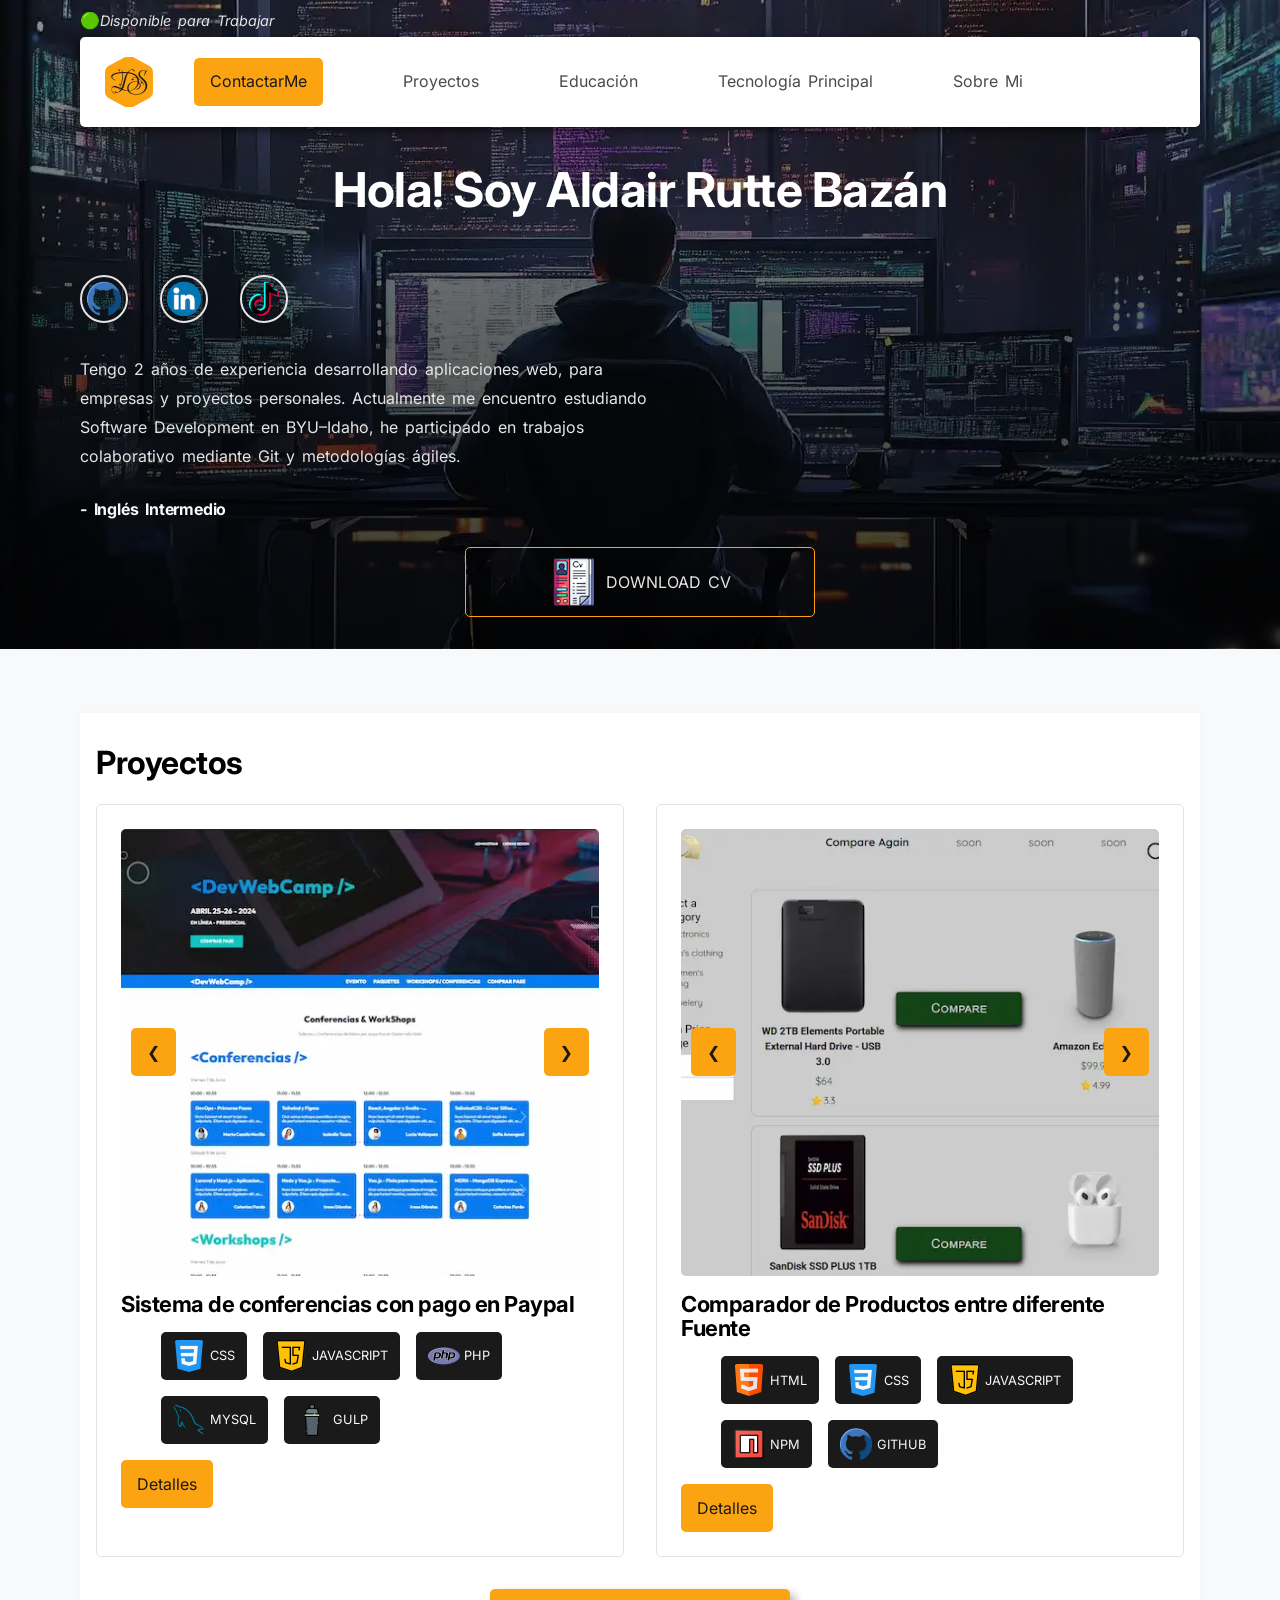
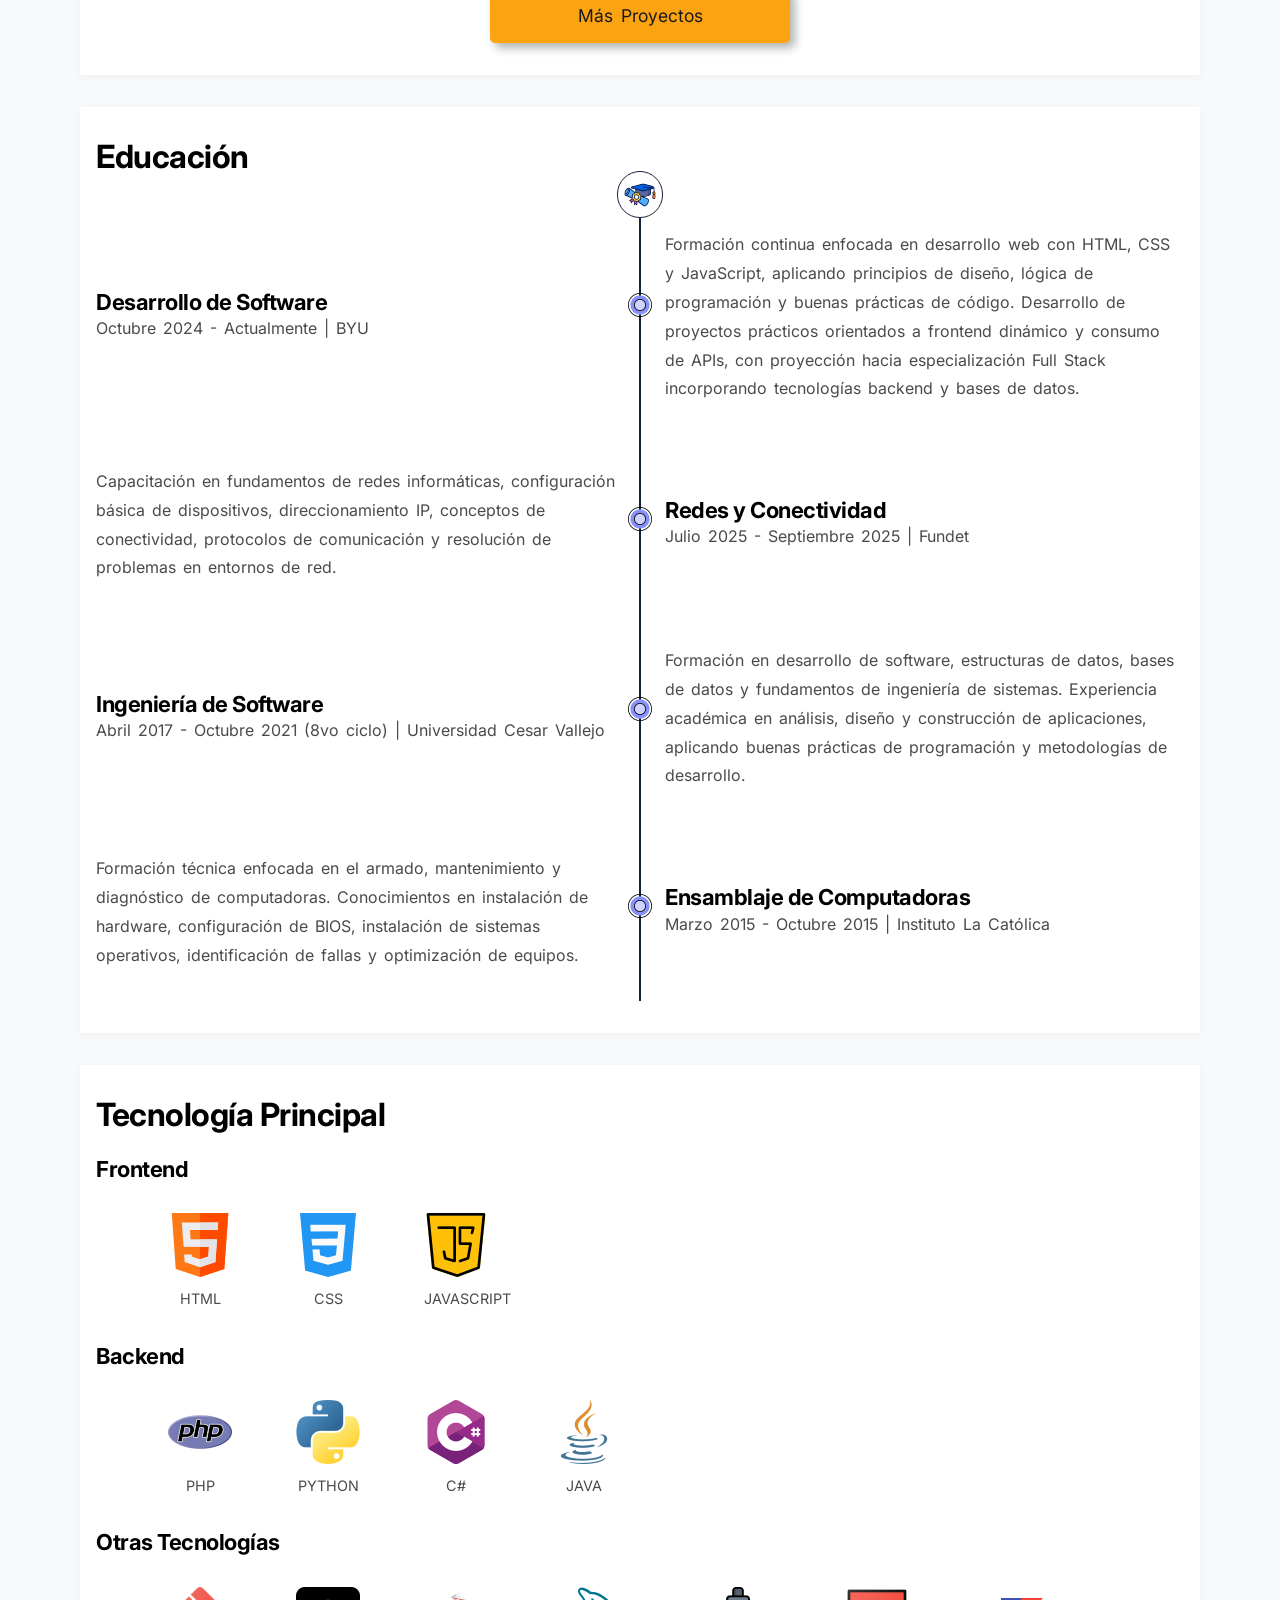
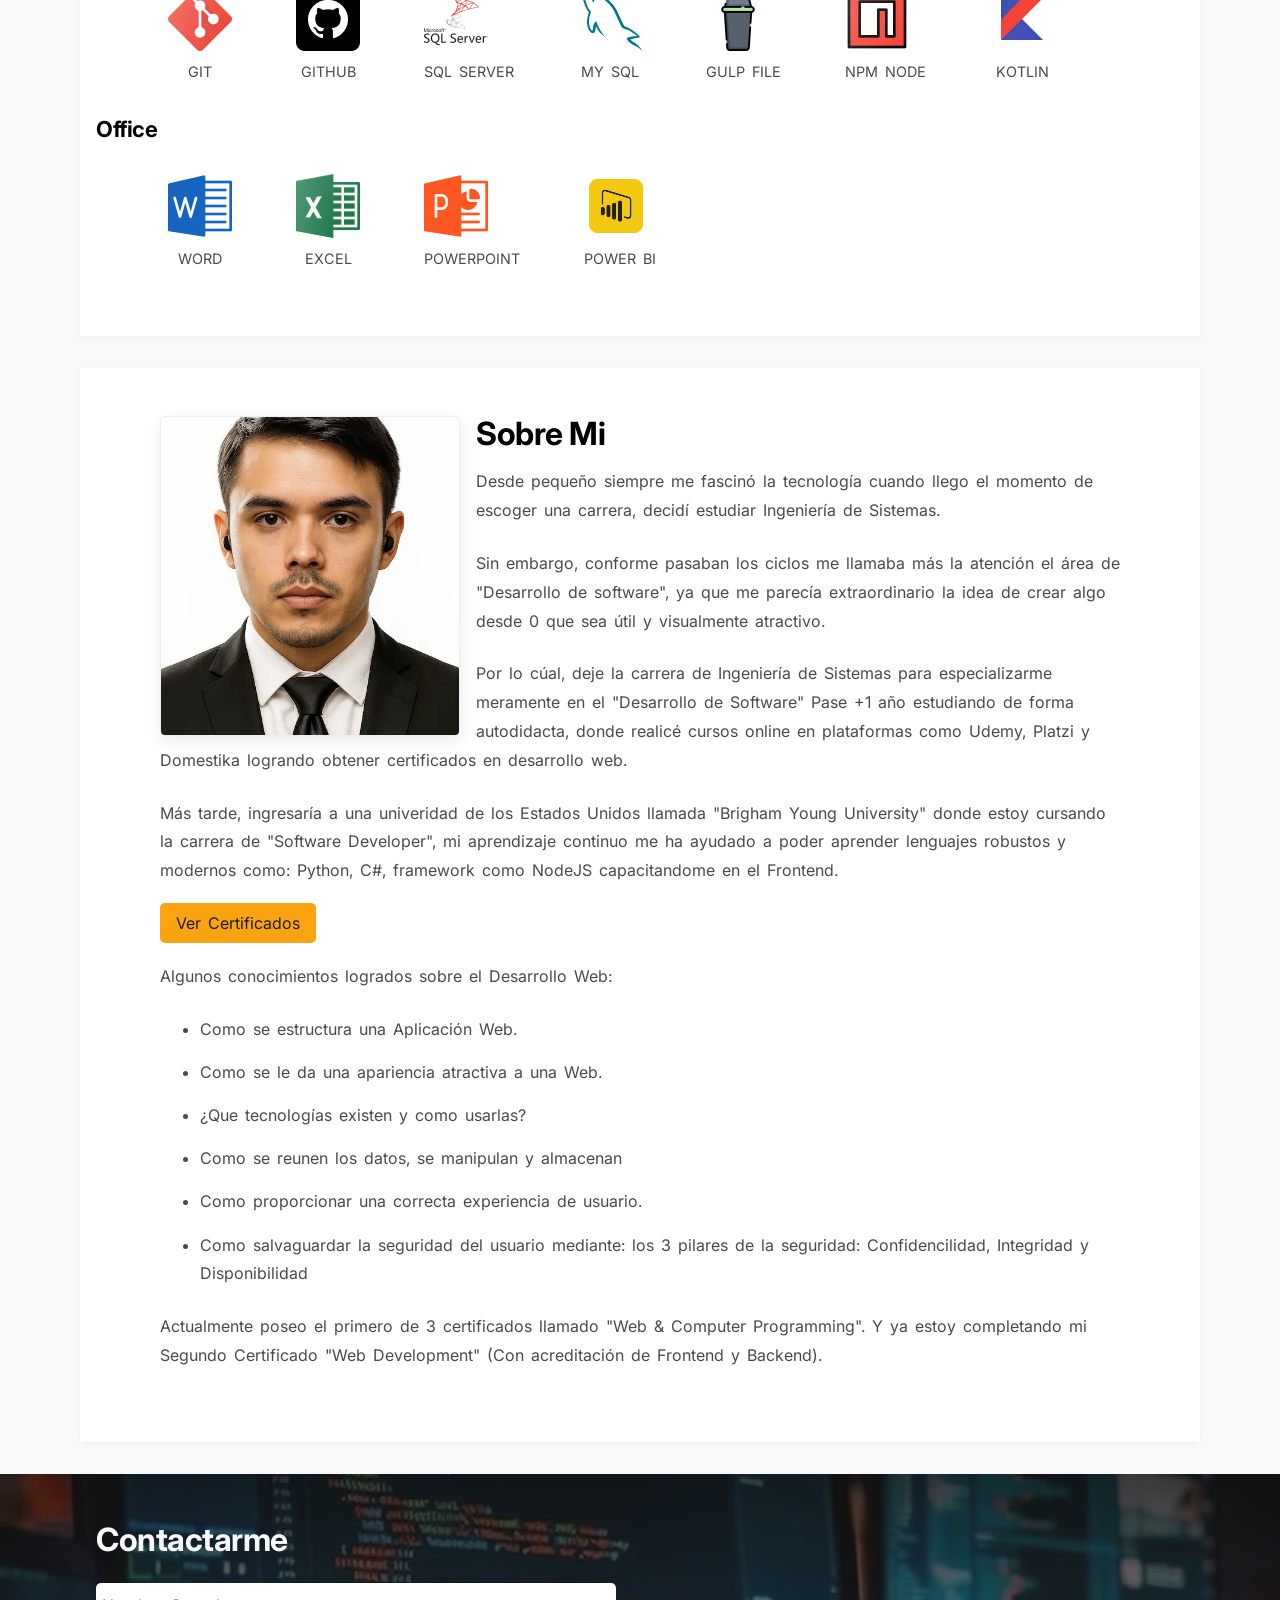
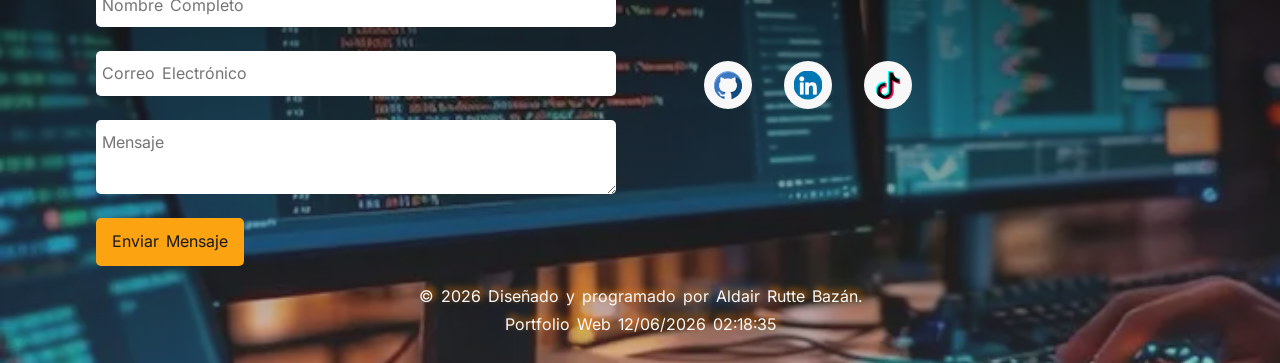
==== commit 44e1d5a0: "arreglando puntaje de lighthouse body de index" ====
--- a/index.html
+++ b/index.html
@@ -19,7 +19,7 @@
 
     <noscript>
     <link rel="stylesheet"
-    href="https://fonts.googleapis.com/css2?family=Inter:wght@400;600;700&family=Lavishly+Yours&display=swap">
+        href="https://fonts.googleapis.com/css2?family=Inter:wght@400;600;700&family=Lavishly+Yours&display=swap">
     </noscript>
     
     <!-- Preload hero image -->
--- a/css/styles.css
+++ b/css/styles.css
@@ -10,7 +10,7 @@
     --text-color-primary: #1A1A1A;
     --text-color-secondary: #4A4A4A; /* Subtitulos */
 
-    --font-family: "Inter", system-ui, sans-serif;
+    --font-family: Inter, system-ui, sans-serif;
     --font-logo: "Lavishly Yours", cursive;
 
     --font-size-h1: 48px;
@@ -35,7 +35,9 @@
 
 h1 {
     font-size: var(--font-size-h1);
-}
+    min-height: 1.2em;
+}
+
 h2 {
     font-size: var(--font-size-h2);
 }
@@ -64,9 +66,10 @@
 }
 
 body {
+    font-family: var(--font-family);
     background-color: var(--background-body);
     line-height: 1.5;
-    min-height: 5000px;
+    min-height: 100vh;
 }
 
 .btn {
@@ -124,33 +127,28 @@
 
 .container__header {
     position: fixed;
-    top: 1.5rem;
+    top: 2.5rem;
     left: 50%;
     transform: translateX(-50%);
     width: 93%;
     height: 90px;
     z-index: 1000;
-    
-
-    margin-top: 1rem;
     padding: 1rem .5rem;
 
     display: flex;
     flex-direction: column;
 
     background-color: var(--background-section);
-    border-bottom: 1px solid #EDEDED;
     border-radius: 5px;
     box-shadow: -3px 3px 10px rgba(0, 0, 0, 0.626);
 
     @media screen and (min-width: 765px) {
         max-width: 1120px;
-
         flex-direction: row;
         justify-content: center;
         align-items: center;
         padding: 1rem 1.5rem;
-        margin-top: .8rem;
+        top: 2.3rem;
     }
 
     .header__top {
@@ -309,9 +307,8 @@
     }
 
     h1 {
-        min-height: 1.2em;
         color: var(--background-section);
-        margin-top: 7rem;
+        margin-top: 7.0625rem;
         margin-bottom: 1.8rem;
     }
 
@@ -373,6 +370,7 @@
 
 /******** MAIN ********/
 .principal {
+    min-height: 3000px;
 
     article {
         padding: 2rem 1rem;
@@ -445,10 +443,11 @@
 }
 
 .card_project {
-        border: 1px solid var(--alabaster-grey);
-        border-radius: 5px;
-        margin-bottom: 2rem;
-        padding: 1.5rem;
+    min-height: 200px;
+    border: 1px solid var(--alabaster-grey);
+    border-radius: 5px;
+    margin-bottom: 2rem;
+    padding: 1.5rem;
 
         img {
             border-radius: 5px;
@@ -553,6 +552,7 @@
         display: grid;
         grid-template-columns: 1fr auto 1fr;
         align-items: center;
+        min-height: 170px;
 
         .side__left {
             min-width: 8rem;
--- a/css/styles.css
+++ b/css/styles.css
@@ -10,7 +10,7 @@
     --text-color-primary: #1A1A1A;
     --text-color-secondary: #4A4A4A; /* Subtitulos */
 
-    --font-family: "Inter", system-ui, sans-serif;
+    --font-family: Inter, system-ui, sans-serif;
     --font-logo: "Lavishly Yours", cursive;
 
     --font-size-h1: 48px;
@@ -35,7 +35,9 @@
 
 h1 {
     font-size: var(--font-size-h1);
-}
+    min-height: 1.2em;
+}
+
 h2 {
     font-size: var(--font-size-h2);
 }
@@ -64,9 +66,10 @@
 }
 
 body {
+    font-family: var(--font-family);
     background-color: var(--background-body);
     line-height: 1.5;
-    min-height: 5000px;
+    min-height: 100vh;
 }
 
 .btn {
@@ -124,33 +127,28 @@
 
 .container__header {
     position: fixed;
-    top: 1.5rem;
+    top: 2.5rem;
     left: 50%;
     transform: translateX(-50%);
     width: 93%;
     height: 90px;
     z-index: 1000;
-    
-
-    margin-top: 1rem;
     padding: 1rem .5rem;
 
     display: flex;
     flex-direction: column;
 
     background-color: var(--background-section);
-    border-bottom: 1px solid #EDEDED;
     border-radius: 5px;
     box-shadow: -3px 3px 10px rgba(0, 0, 0, 0.626);
 
     @media screen and (min-width: 765px) {
         max-width: 1120px;
-
         flex-direction: row;
         justify-content: center;
         align-items: center;
         padding: 1rem 1.5rem;
-        margin-top: .8rem;
+        top: 2.3rem;
     }
 
     .header__top {
@@ -309,9 +307,8 @@
     }
 
     h1 {
-        min-height: 1.2em;
         color: var(--background-section);
-        margin-top: 7rem;
+        margin-top: 7.0625rem;
         margin-bottom: 1.8rem;
     }
 
@@ -373,6 +370,7 @@
 
 /******** MAIN ********/
 .principal {
+    min-height: 3000px;
 
     article {
         padding: 2rem 1rem;
@@ -445,10 +443,11 @@
 }
 
 .card_project {
-        border: 1px solid var(--alabaster-grey);
-        border-radius: 5px;
-        margin-bottom: 2rem;
-        padding: 1.5rem;
+    min-height: 200px;
+    border: 1px solid var(--alabaster-grey);
+    border-radius: 5px;
+    margin-bottom: 2rem;
+    padding: 1.5rem;
 
         img {
             border-radius: 5px;
@@ -553,6 +552,7 @@
         display: grid;
         grid-template-columns: 1fr auto 1fr;
         align-items: center;
+        min-height: 170px;
 
         .side__left {
             min-width: 8rem;
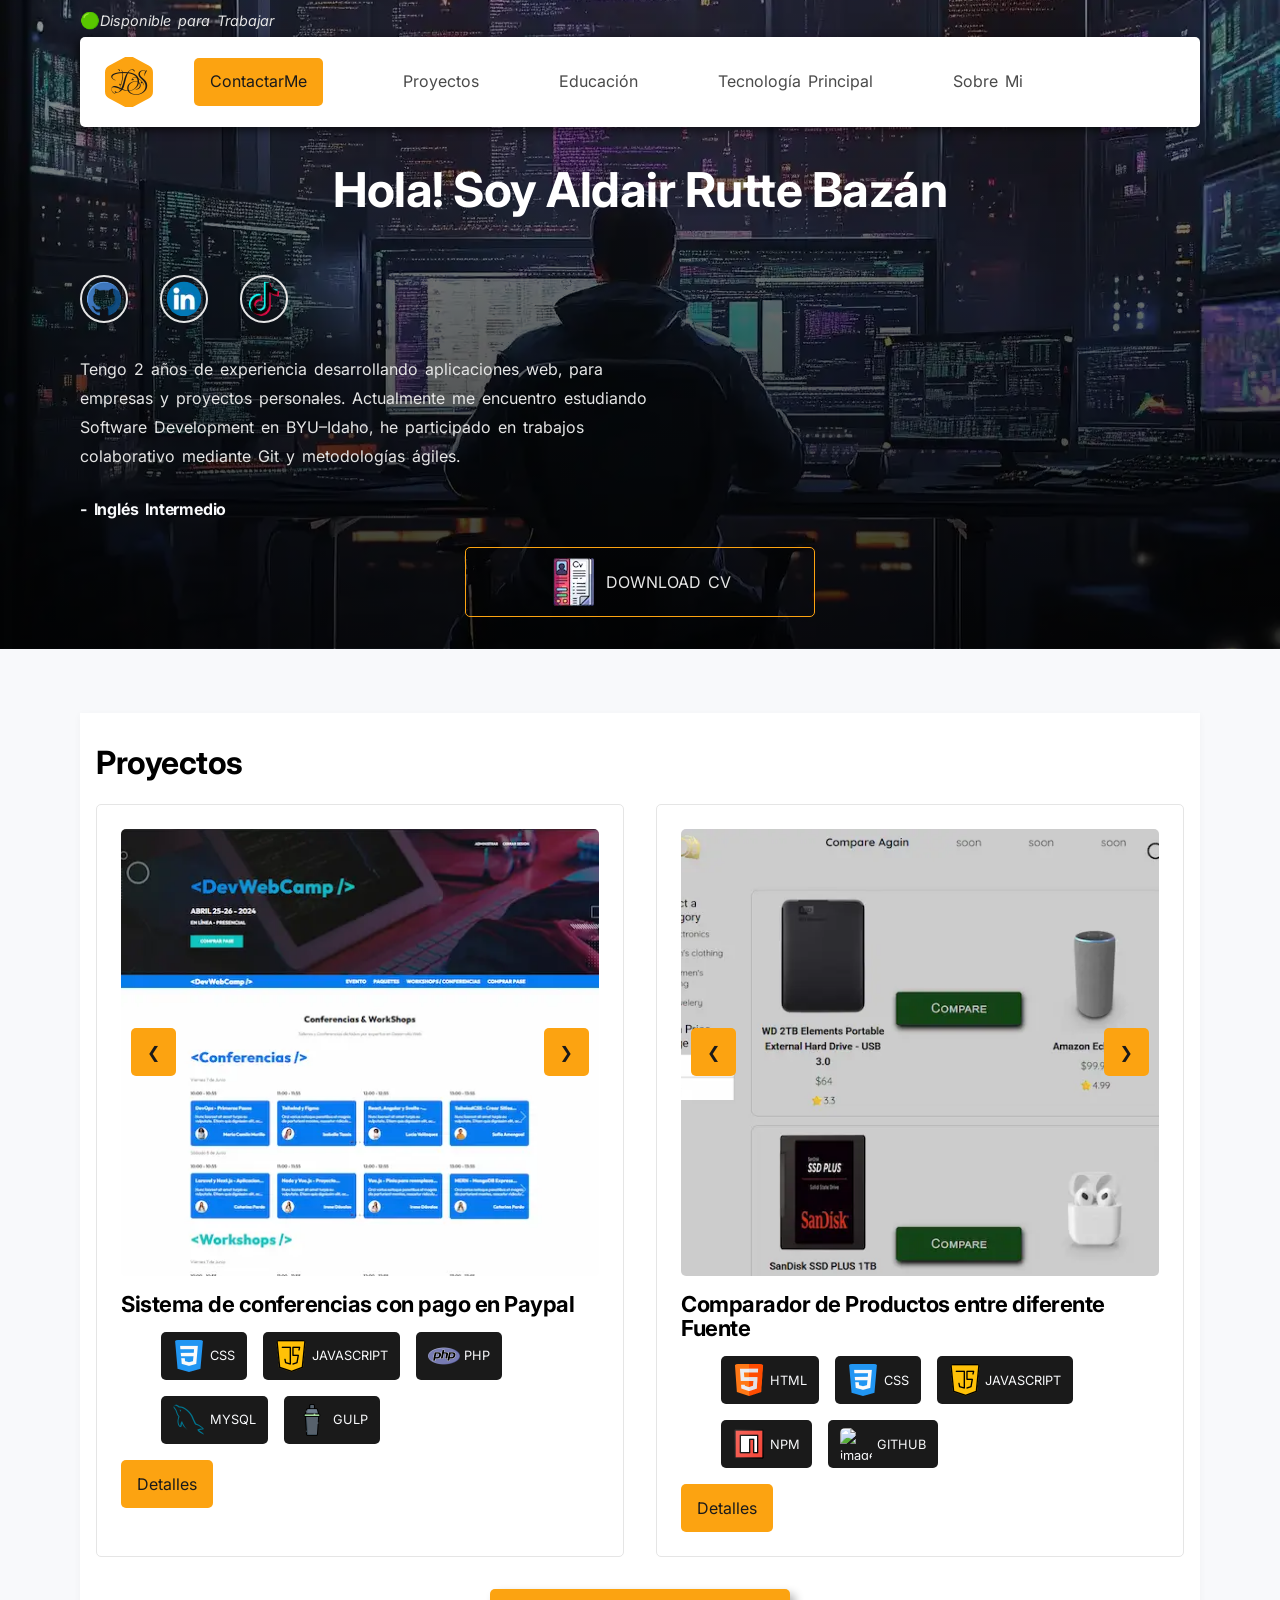
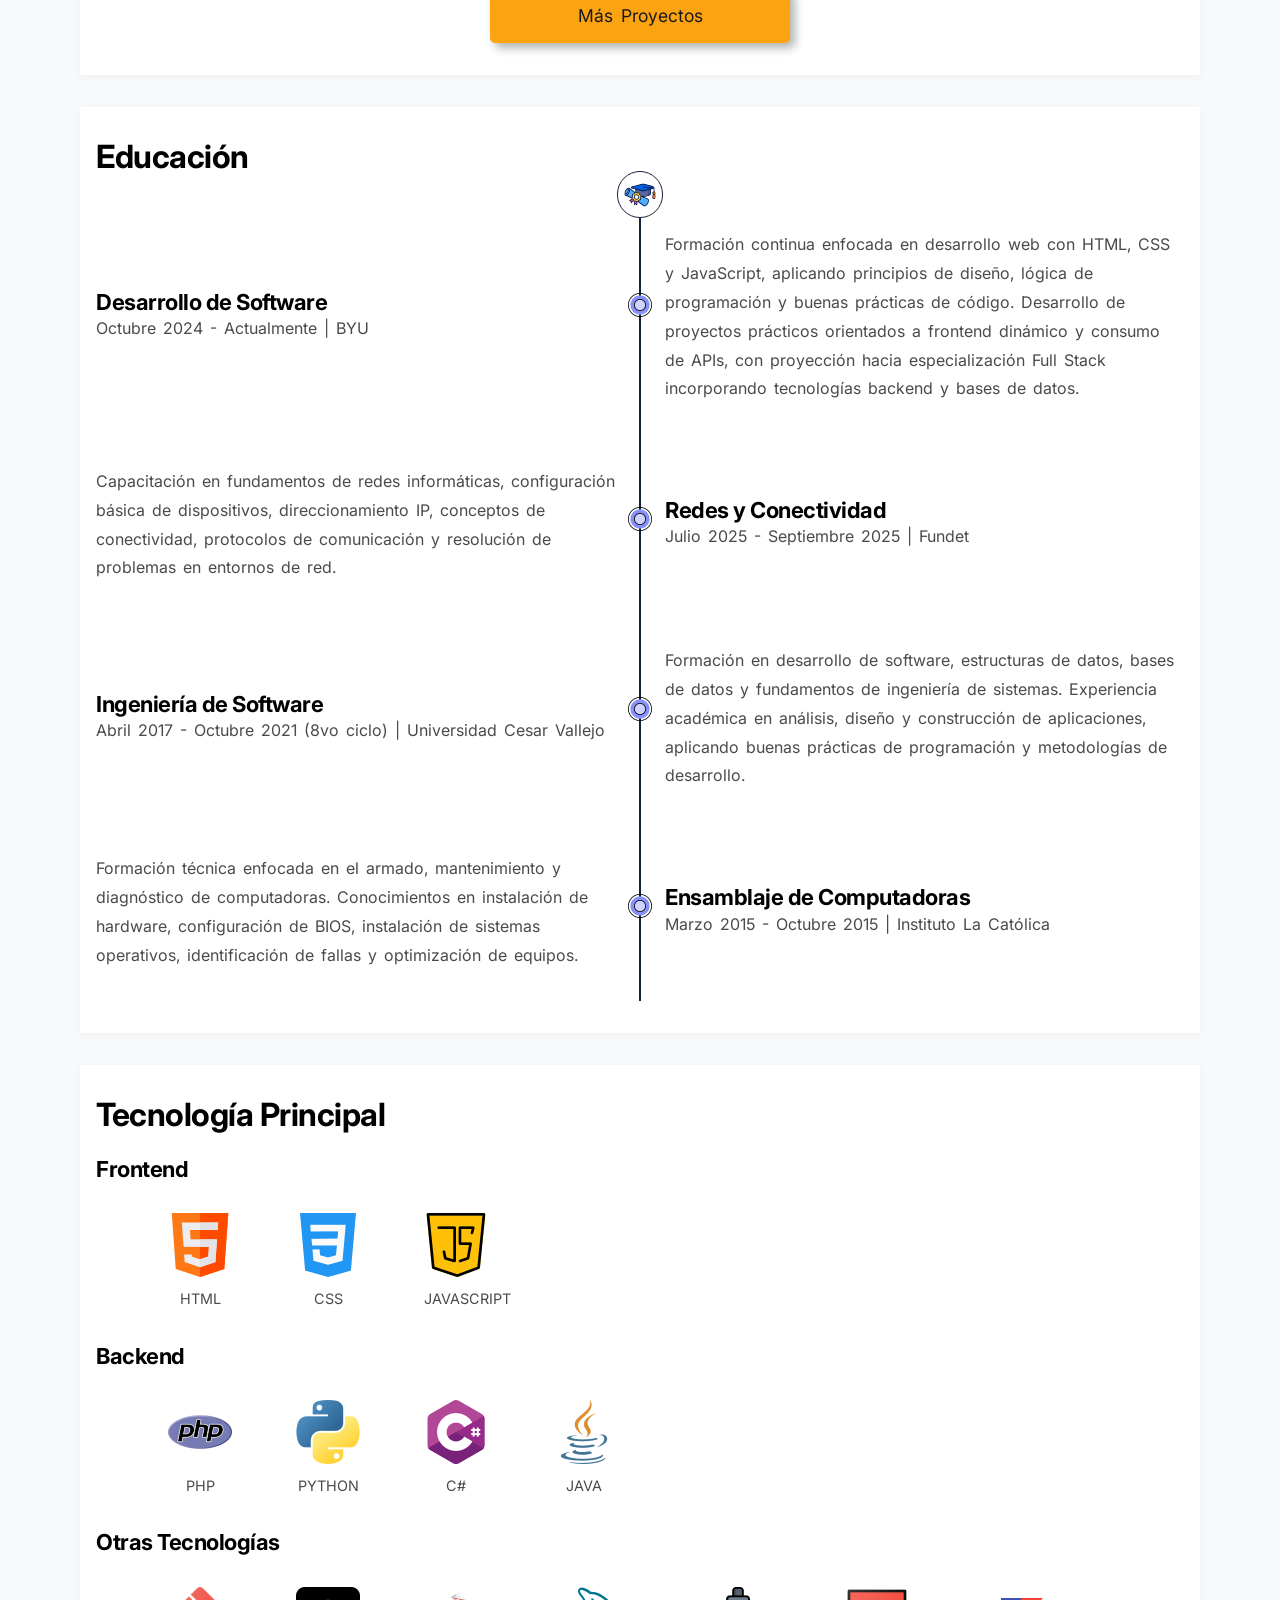
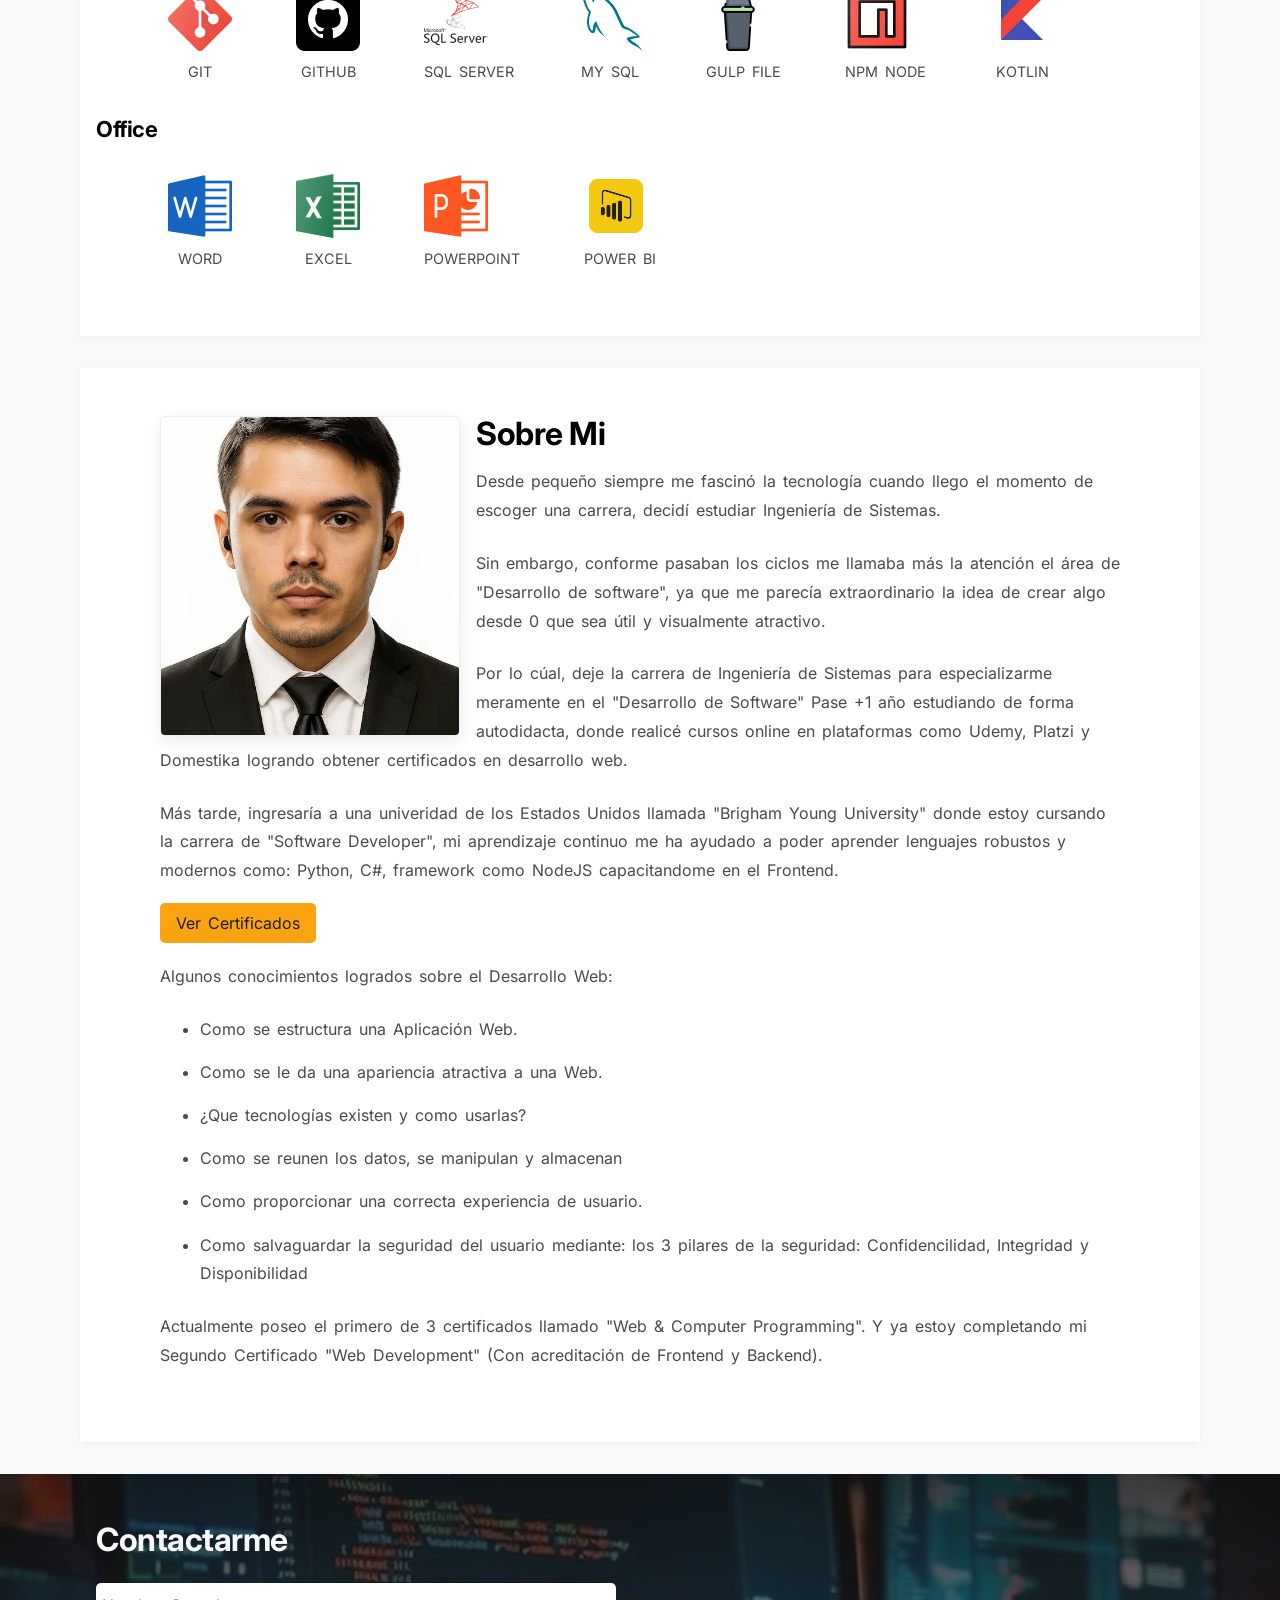
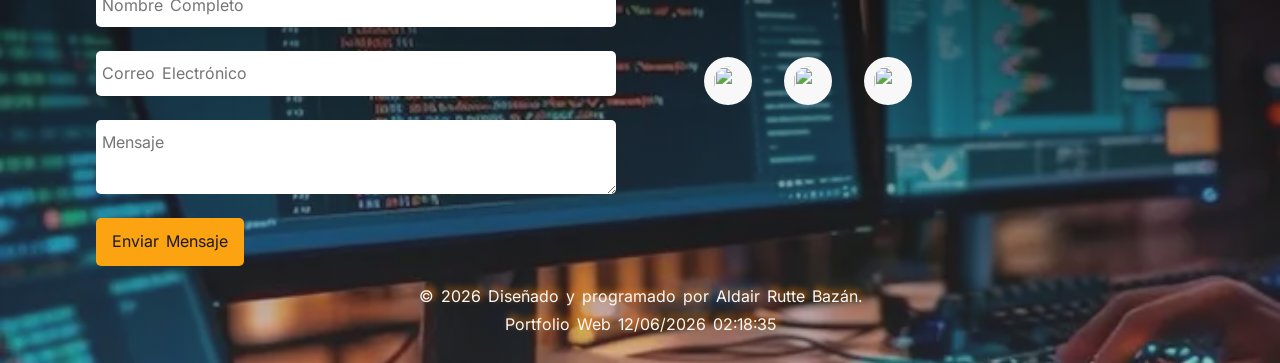
==== commit 630c59b4: "Tamaño arreglado de las imagenes" ====
--- a/index.html
+++ b/index.html
@@ -81,9 +81,9 @@
             <div class="header__content">
                 <h1>Hola! Soy Aldair Rutte Bazán</h1>
                 <ul class="list__social">
-                    <li><a aria-label="Visit my github to see more about my work" href="https://github.com/DedSec76" target="_blank"><figure><img src="assets/logos/github-link.png" alt="" width="48" height="48"></figure></a></li>
-                    <li><a aria-label="Visit my Linkedin to see my corporate profile" href="https://www.linkedin.com/in/aldair-rutte-bazan-87b2b730b" target="_blank"><figure><img src="assets/logos/linkedin.png" alt="" width="48" height="48"></figure></a></li>
-                    <li><a aria-label="Visit my tiktok to see demos and videos about my projects" href="https://www.tiktok.com/@dedkaizen" target="_blank"><figure><img src="assets/logos/tik-tok.png" alt="" width="48" height="48"></figure></a></li>
+                    <li><a aria-label="Visit my github to see more about my work" href="https://github.com/DedSec76" target="_blank"><figure><img src="assets/logos/github-link.webp" alt="" width="48" height="48"></figure></a></li>
+                    <li><a aria-label="Visit my Linkedin to see my corporate profile" href="https://www.linkedin.com/in/aldair-rutte-bazan-87b2b730b" target="_blank"><figure><img src="assets/logos/linkedin.webp" alt="" width="48" height="48"></figure></a></li>
+                    <li><a aria-label="Visit my tiktok to see demos and videos about my projects" href="https://www.tiktok.com/@dedkaizen" target="_blank"><figure><img src="assets/logos/tik-tok.webp" alt="" width="48" height="48"></figure></a></li>
                 </ul>
                 <p>Tengo 2 años de experiencia desarrollando aplicaciones web, para empresas y proyectos personales. Actualmente
                 me encuentro estudiando Software Development en BYU–Idaho, he participado en trabajos colaborativo mediante Git y metodologías ágiles.
@@ -91,7 +91,7 @@
 
                 <span id="language">- Inglés Intermedio</span>
             
-                <a href="assets/C.V.Aldair-Rutte-Web-Developer.pdf" class="btn btn_download" download><img src="assets/logos/cv.png" alt="icon cv" width="48" height="48"> Download CV</a>
+                <a href="assets/C.V.Aldair-Rutte-Web-Developer.pdf" class="btn btn_download" download><img src="assets/logos/cv.webp" alt="icon cv" width="48" height="48"> Download CV</a>
             </div>
         </div>
     </header>
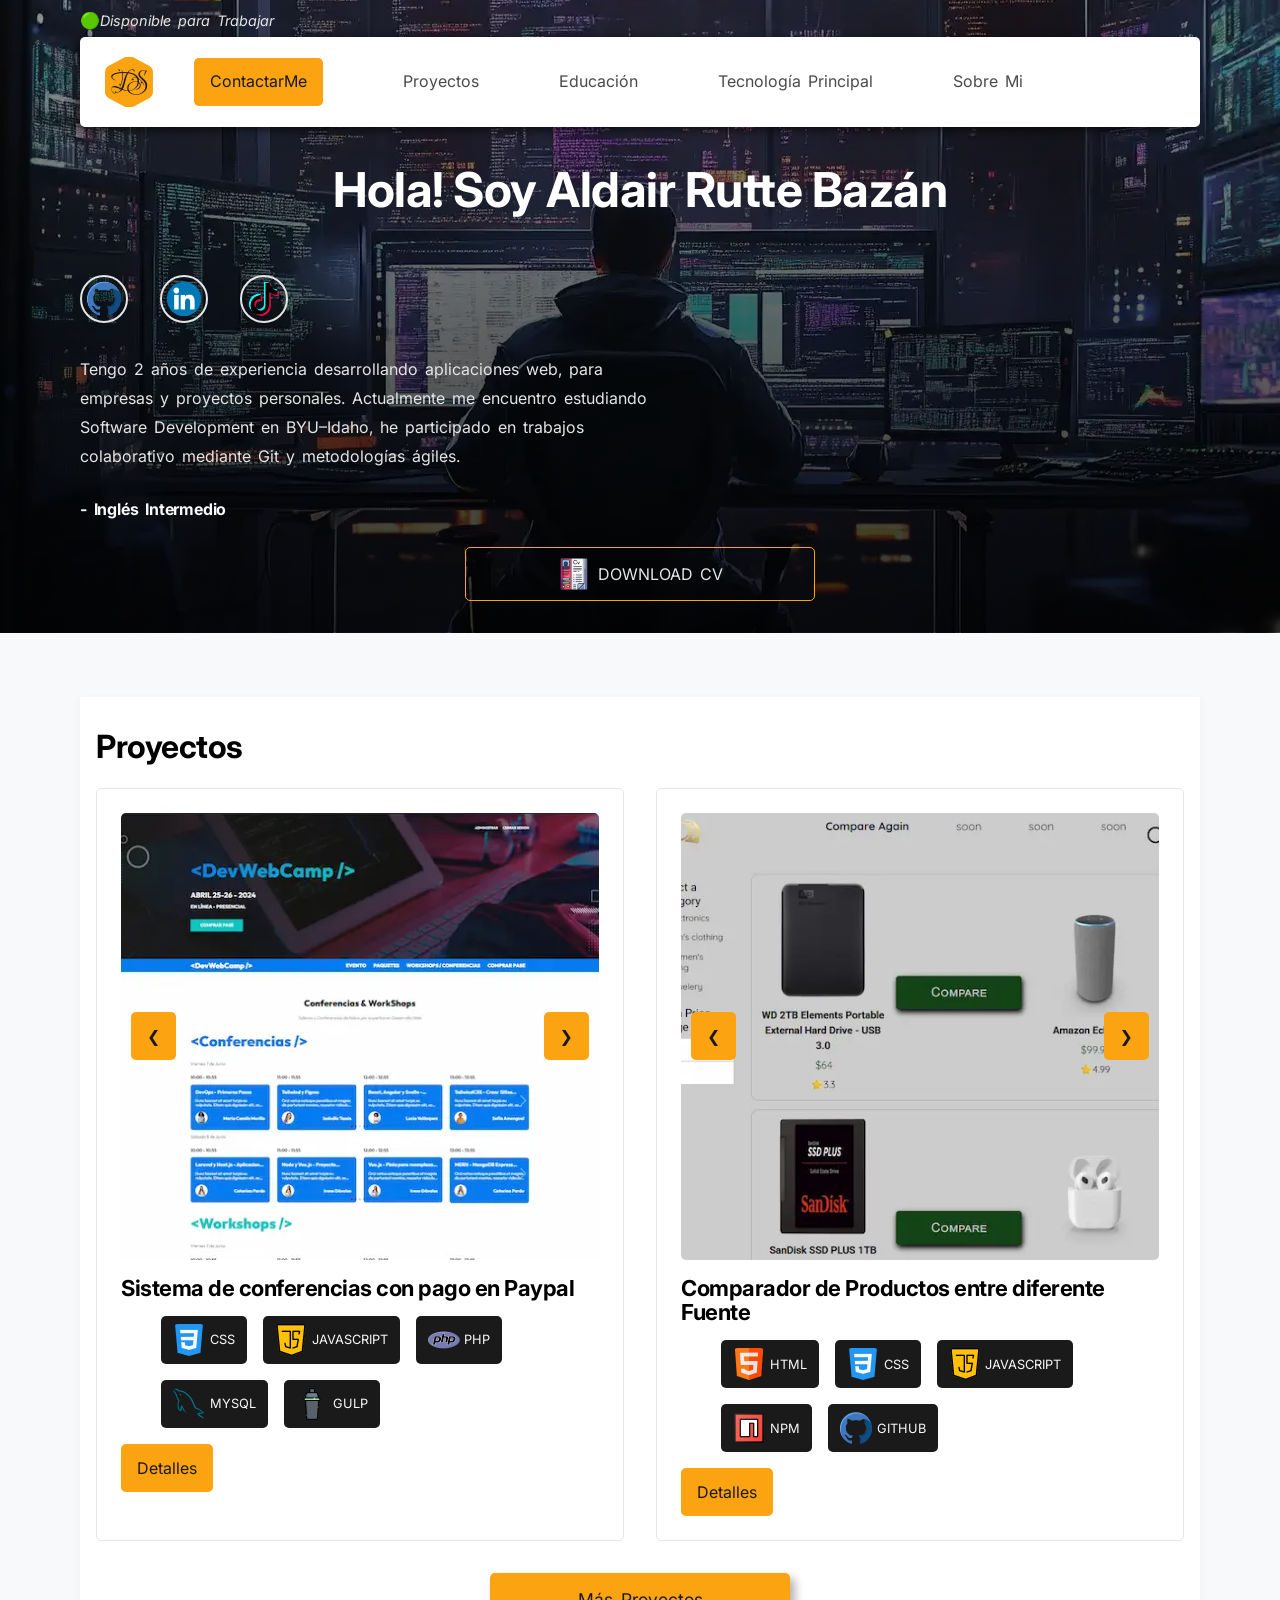
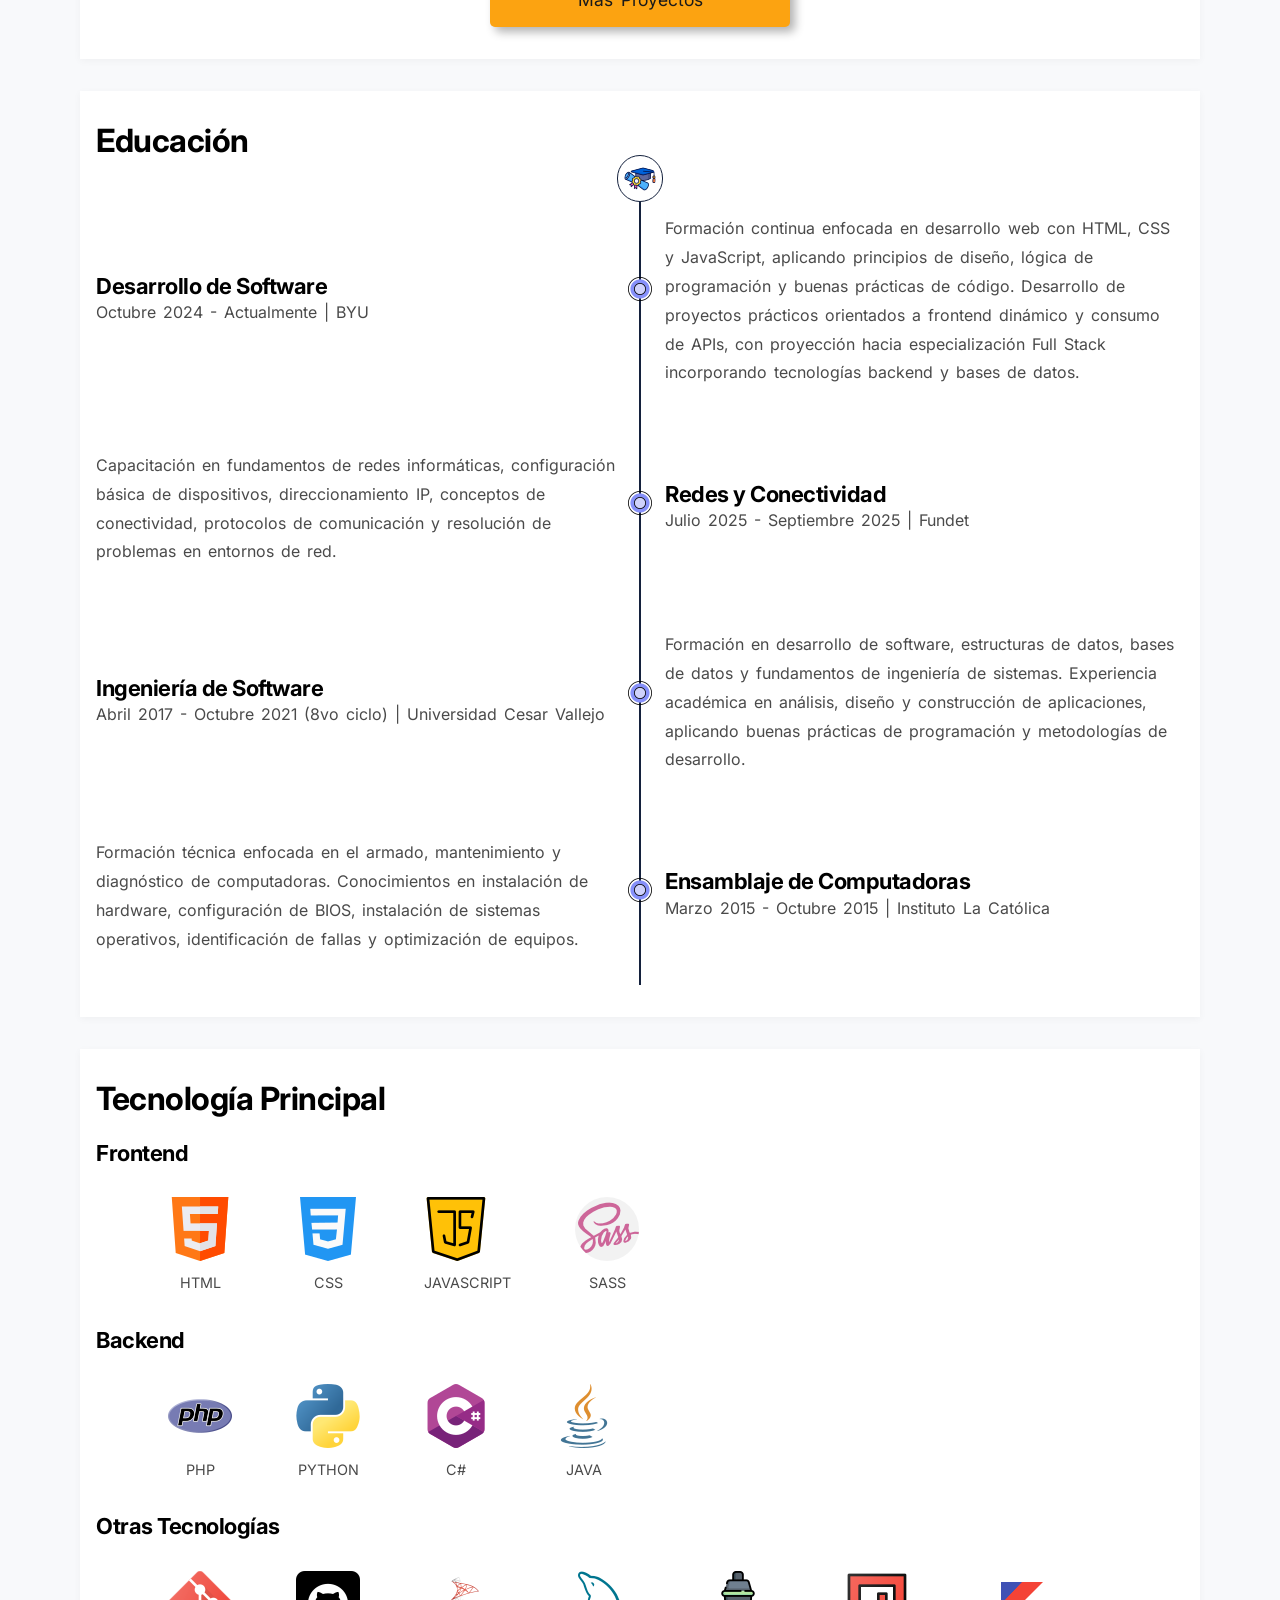
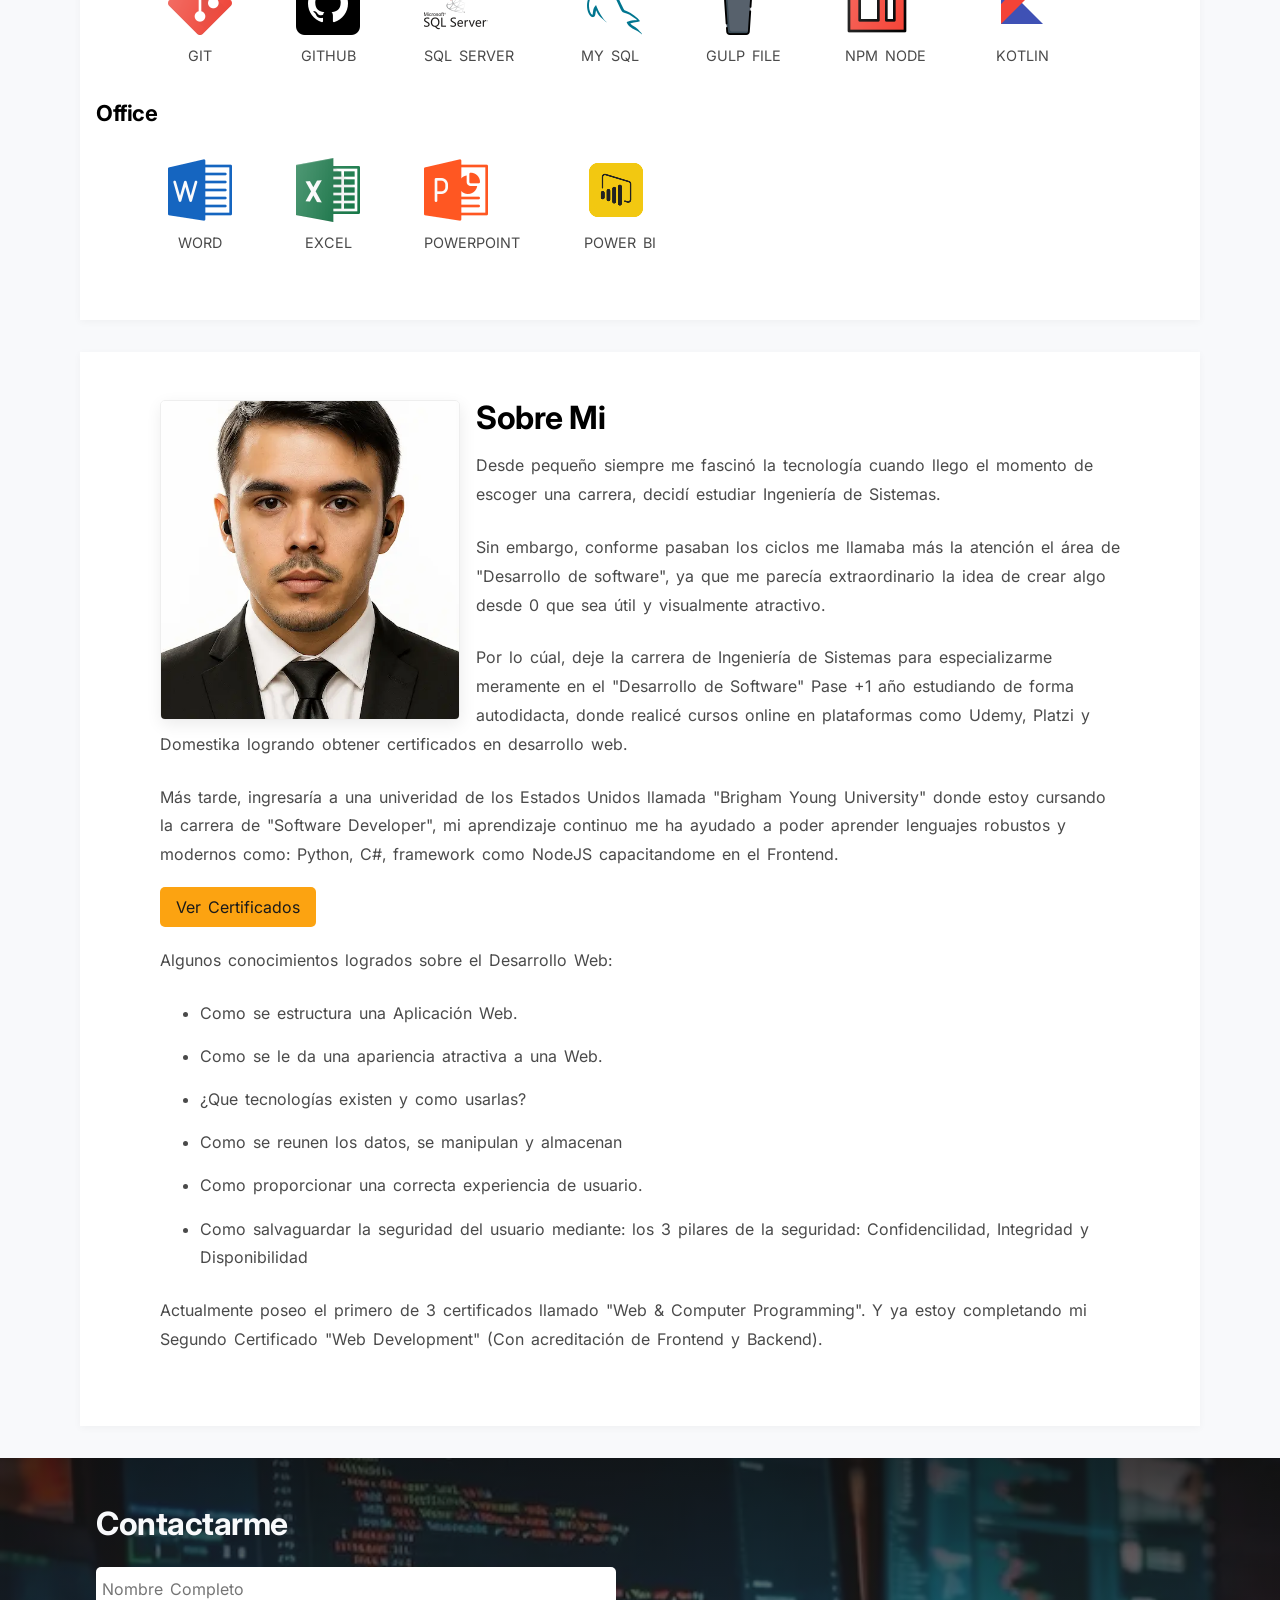
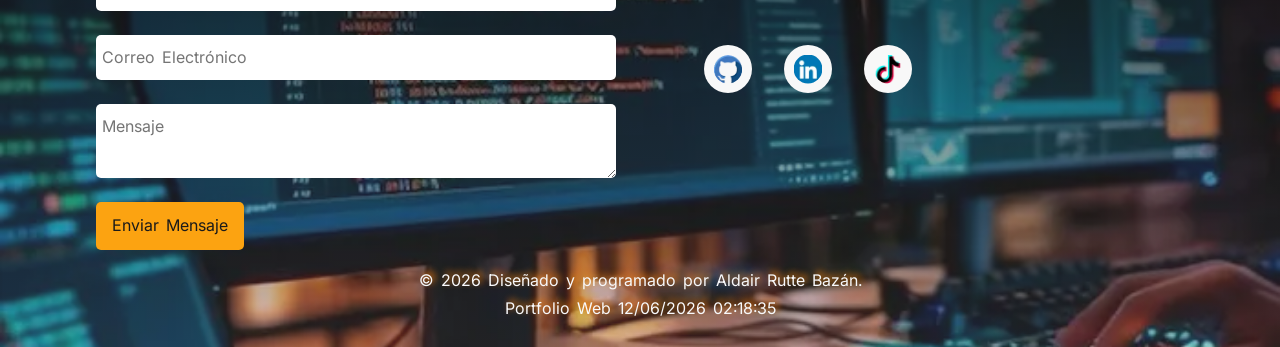
==== commit 9d21a000: "Publicar Primer Borrador de Portfolio Web v1.0" ====
--- a/index.html
+++ b/index.html
@@ -26,8 +26,6 @@
     <link rel="preload" as="image" href="assets/images/programing-background.webp" fetchpriority="high">
 
     <!-- CSS Styles -->
-    <link rel="stylesheet" href="css/normalize.css">
-
     <link rel="preload" href="css/styles.css" as="style" onload="this.rel='stylesheet'">
     <noscript>
     <link rel="stylesheet" href="css/styles.css">
@@ -91,7 +89,7 @@
 
                 <span id="language">- Inglés Intermedio</span>
             
-                <a href="assets/C.V.Aldair-Rutte-Web-Developer.pdf" class="btn btn_download" download><img src="assets/logos/cv.webp" alt="icon cv" width="48" height="48"> Download CV</a>
+                <a href="assets/C.V.Aldair-Rutte-Web-Developer.pdf" class="btn btn_download" download><img src="assets/logos/cv.webp" alt="icon cv" width="32" height="32"> Download CV</a>
             </div>
         </div>
     </header>
@@ -175,39 +173,40 @@
                     <section class="frontend">
                         <h3>Frontend</h3>
                         <ul>
-                            <li><figure><img src="assets/logos/html.png" alt="html logo"></figure><figcaption>HTML</figcaption></li>
-                            <li><figure><img src="assets/logos/css-3.png" alt="css logo"></figure><figcaption>CSS</figcaption></li>
-                            <li><figure><img src="assets/logos/java-script.png" alt="javascript logo"></figure><figcaption>JAVASCRIPT</figcaption></li>
+                            <li><figure><img src="assets/logos/html.png" alt="html logo" width="64" height="64"></figure><figcaption>HTML</figcaption></li>
+                            <li><figure><img src="assets/logos/css-3.png" alt="css logo" width="64" height="64"></figure><figcaption>CSS</figcaption></li>
+                            <li><figure><img src="assets/logos/java-script.png" alt="javascript logo" width="64" height="64"></figure><figcaption>JAVASCRIPT</figcaption></li>
+                            <li><figure><img src="assets/logos/sass.png" alt="sass logo" width="64" height="64"></figure><figcaption>SASS</figcaption></li>
                         </ul>
                     </section>
                     <section class="backend">
                         <h3>Backend</h3>
                         <ul>
-                            <li><figure><img src="assets/logos/php.png" alt="html logo"></figure><figcaption>PHP</figcaption></li>
-                            <li><figure><img src="assets/logos/python.png" alt="html logo"></figure><figcaption>PYTHON</figcaption></li>
-                            <li><figure><img src="assets/logos/c-sharp.png" alt="html logo"></figure><figcaption>C#</figcaption></li>
-                            <li><figure><img src="assets/logos/java.png" alt="html logo"></figure><figcaption>JAVA</figcaption></li>
+                            <li><figure><img src="assets/logos/php.png" alt="Php logo" width="64" height="64"></figure><figcaption>PHP</figcaption></li>
+                            <li><figure><img src="assets/logos/python.png" alt="Python logo" width="64" height="64"></figure><figcaption>PYTHON</figcaption></li>
+                            <li><figure><img src="assets/logos/c-sharp.png" alt="C# logo" width="64" height="64"></figure><figcaption>C#</figcaption></li>
+                            <li><figure><img src="assets/logos/java.png" alt="Java logo" width="64" height="64"></figure><figcaption>JAVA</figcaption></li>
                         </ul>
                     </section>
                     <section class="others">
                         <h3>Otras Tecnologías</h3>
                         <ul>
-                            <li><figure><img src="assets/logos/git.png" alt="git logo"></figure><figcaption>GIT</figcaption></li>
-                            <li><figure><img src="assets/logos/github.png" alt="github logo"></figure><figcaption>GITHUB</figcaption></li>
-                            <li><figure><img src="assets/logos/sql-server.png" alt="html logo"></figure><figcaption>SQL SERVER</figcaption></li>
-                            <li><figure><img src="assets/logos/mysql.png" alt="html logo"></figure><figcaption>MY SQL</figcaption></li>
-                            <li><figure><img src="assets/logos/gulp.png" alt="gulp logo"></figure><figcaption>GULP FILE</figcaption></li>
-                            <li><figure><img src="assets/logos/npm.png" alt="npm logo"></figure><figcaption>NPM NODE</figcaption></li>
-                            <li><figure><img src="assets/logos/kotlin.png" alt="html logo"></figure><figcaption>KOTLIN</figcaption></li>
+                            <li><figure><img src="assets/logos/git.png" alt="git logo" width="64" height="64"></figure><figcaption>GIT</figcaption></li>
+                            <li><figure><img src="assets/logos/github.png" alt="github logo" width="64" height="64"></figure><figcaption>GITHUB</figcaption></li>
+                            <li><figure><img src="assets/logos/sql-server.png" alt="SQL Sever logo" width="64" height="64"></figure><figcaption>SQL SERVER</figcaption></li>
+                            <li><figure><img src="assets/logos/mysql.png" alt="My SQL logo" width="64" height="64"></figure><figcaption>MY SQL</figcaption></li>
+                            <li><figure><img src="assets/logos/gulp.png" alt="gulp logo" width="64" height="64"></figure><figcaption>GULP FILE</figcaption></li>
+                            <li><figure><img src="assets/logos/npm.png" alt="npm logo" width="64" height="64"></figure><figcaption>NPM NODE</figcaption></li>
+                            <li><figure><img src="assets/logos/kotlin.png" alt="Kotlin logo" width="64" height="64"></figure><figcaption>KOTLIN</figcaption></li>
                         </ul>
                     </section>
                     <section class="office">
                         <h3>Office</h3>
                         <ul>
-                            <li><figure><img src="assets/logos/word.png" alt="word logo"></figure><figcaption>WORD</figcaption></li>
-                            <li><figure><img src="assets/logos/excel.png" alt="excel logo"></figure><figcaption>EXCEL</figcaption></li>
-                            <li><figure><img src="assets/logos/powerpoint.png" alt="word logo"></figure><figcaption>POWERPOINT</figcaption></li>
-                            <li><figure><img src="assets/logos/powerbi.png" alt="power BI logo"></figure><figcaption>POWER BI</figcaption></li>
+                            <li><figure><img src="assets/logos/word.png" alt="word logo" width="64" height="64"></figure><figcaption>WORD</figcaption></li>
+                            <li><figure><img src="assets/logos/excel.png" alt="excel logo" width="64" height="64"></figure><figcaption>EXCEL</figcaption></li>
+                            <li><figure><img src="assets/logos/powerpoint.png" alt="powerpoint logo" width="64" height="64"></figure><figcaption>POWERPOINT</figcaption></li>
+                            <li><figure><img src="assets/logos/powerbi.png" alt="power BI logo" width="64" height="64"></figure><figcaption>POWER BI</figcaption></li>
                         </ul>
                     </section>
             </article>
@@ -265,9 +264,9 @@
             </section>
             <section class="footer__icons">
                 <ul class="list__social">
-                    <li><a aria-label="Visit my github to see more about my work" href="https://github.com/DedSec76" target="_blank"><figure><img src="assets/logos/github-link.png" alt="" width="48" height="48"></figure></a></li>
-                    <li><a aria-label="Visit my Linkedin to see my corporate profile" href="https://www.linkedin.com/in/aldair-rutte-bazan-87b2b730b" target="_blank"><figure><img src="assets/logos/linkedin.png" alt="" width="48" height="48"></figure></a></li>
-                    <li><a aria-label="Visit my tiktok to see demos and videos about my projects" href="https://www.tiktok.com/@dedkaizen" target="_blank"><figure><img src="assets/logos/tik-tok.png" alt="" width="48" height="48"></figure></a></li>
+                    <li><a aria-label="Visit my github to see more about my work" href="https://github.com/DedSec76" target="_blank"><figure><img src="assets/logos/github-link.webp" alt="" width="48" height="48"></figure></a></li>
+                    <li><a aria-label="Visit my Linkedin to see my corporate profile" href="https://www.linkedin.com/in/aldair-rutte-bazan-87b2b730b" target="_blank"><figure><img src="assets/logos/linkedin.webp" alt="" width="48" height="48"></figure></a></li>
+                    <li><a aria-label="Visit my tiktok to see demos and videos about my projects" href="https://www.tiktok.com/@dedkaizen" target="_blank"><figure><img src="assets/logos/tik-tok.webp" alt="" width="48" height="48"></figure></a></li>
                 </ul>
             </section>
         </div>
